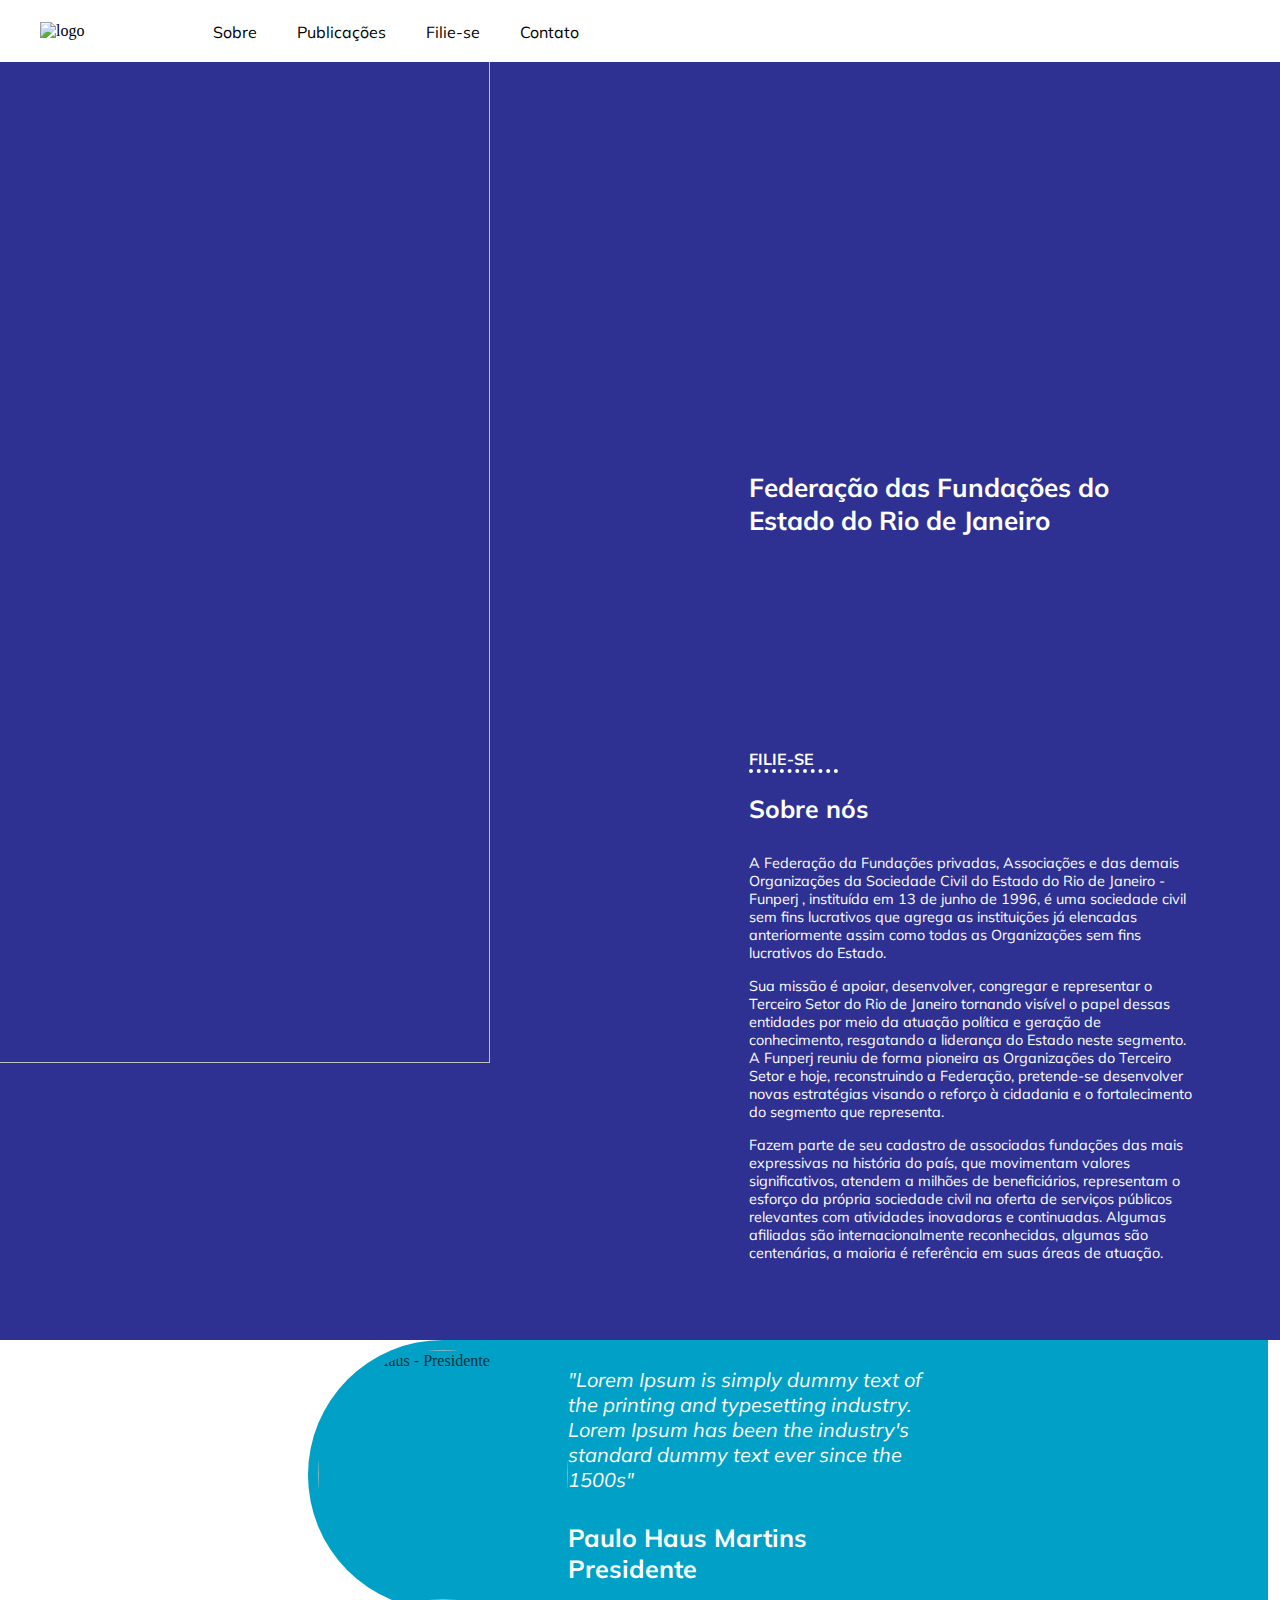
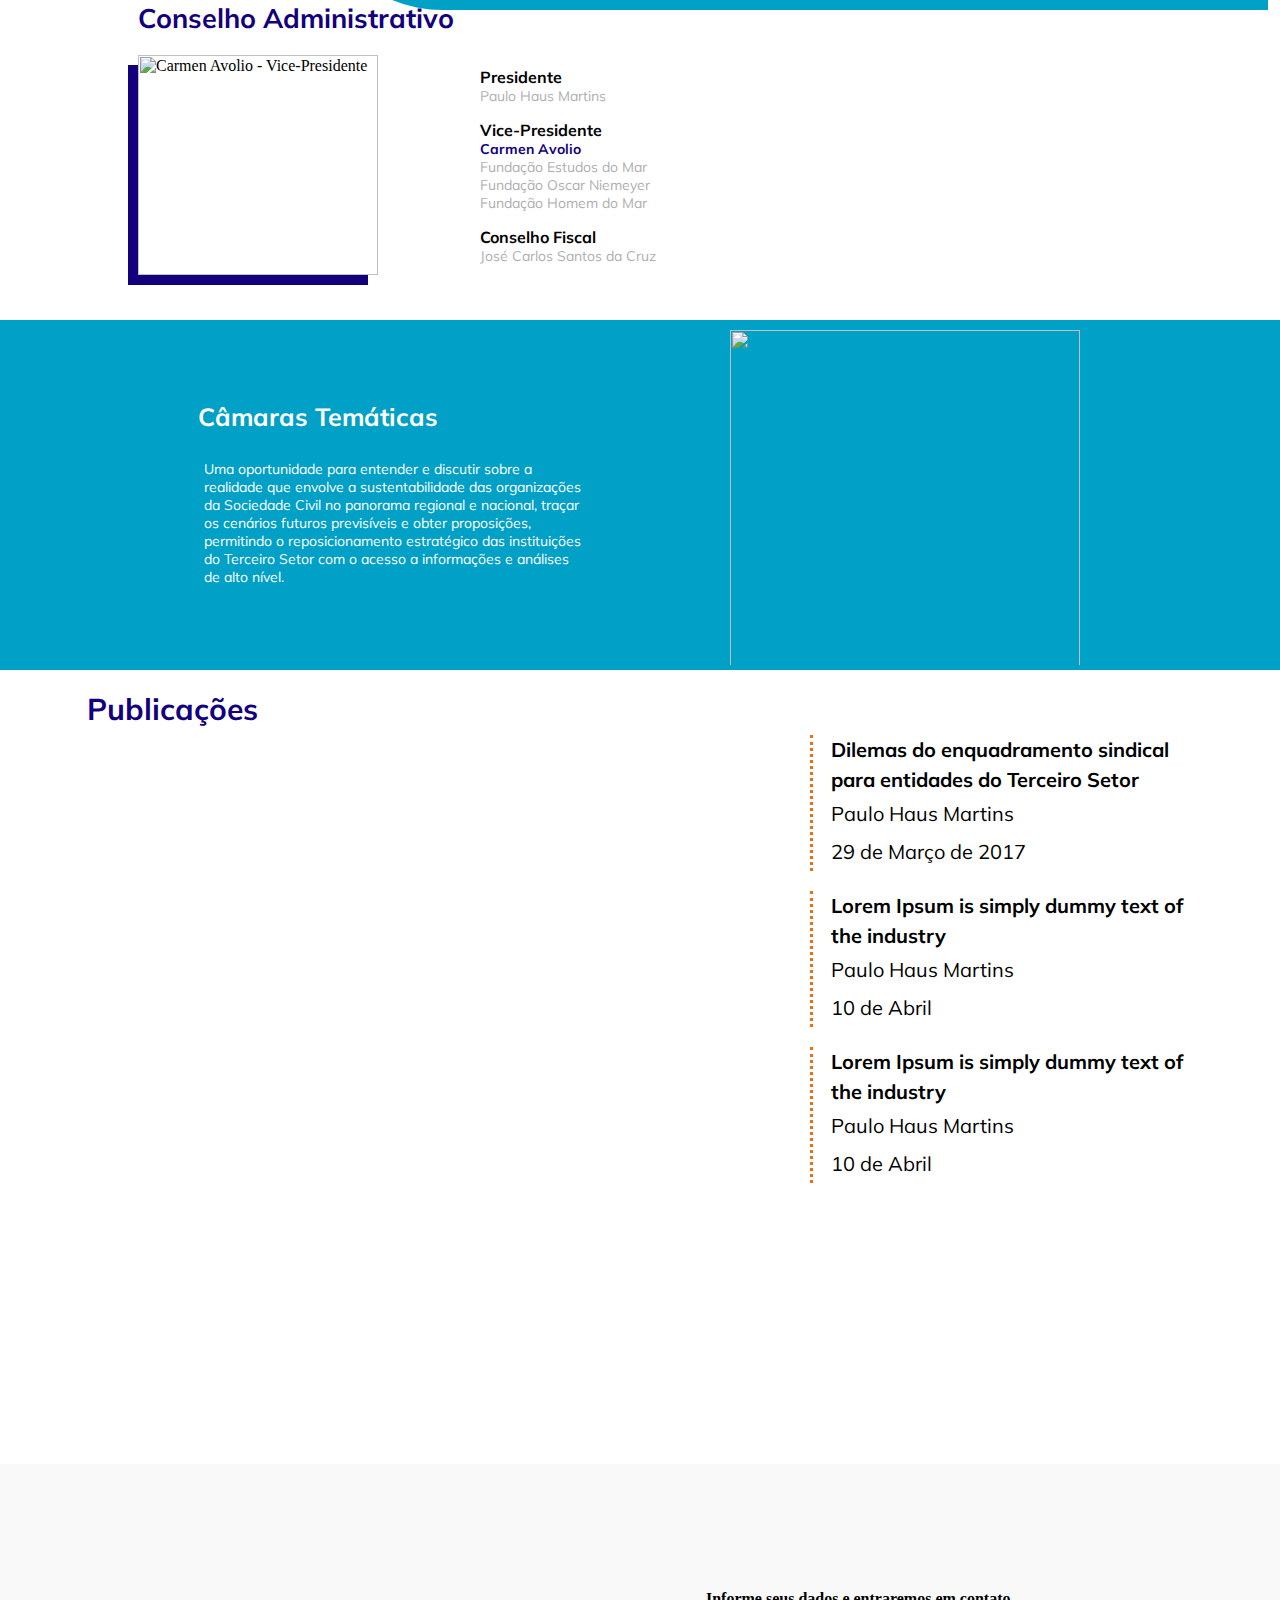
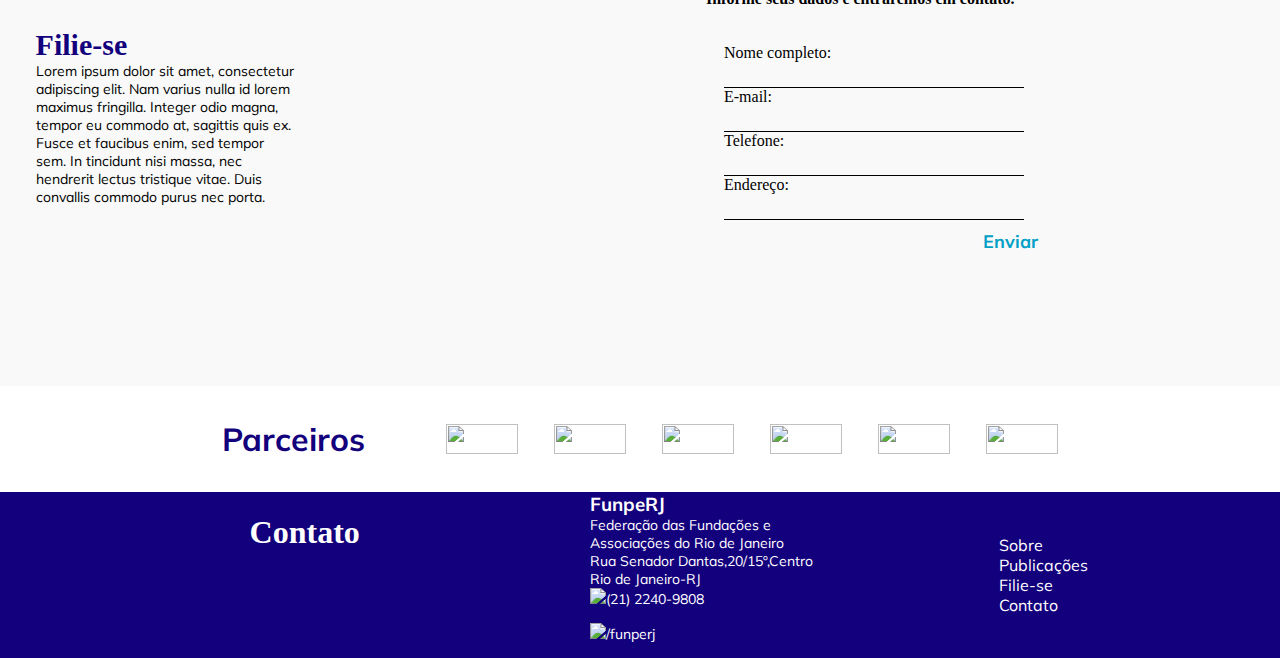
==== index.html @ c8251462 "footer finalizado" ====
<!DOCTYPE html>
<html lang="pt-br">
<head>
	<meta charset="utf-8">
	<meta name="viewport" content="width=device-width, scale=1">
	<link rel="stylesheet"  href="style.css">
	<link href="https://fonts.googleapis.com/css?family=Muli" rel="stylesheet">
	<link rel="shortcut icon" href="assets/Logo-Funperj1.png">
	<title>FUNPERJ</title>
</head>
<body>
	<header>
		<img class="headerLogo" src="assets/Logo-Funperj.svg" alt="logo">
		<a class="headerMenu-mobile" href="menu.html">MENU</a>
		<nav class="headerMenu">
			<a class="headerMenu-item" href="#sobre">Sobre</a>
			<a class="headerMenu-item" href="#publ">Publicações</a>
			<a class="headerMenu-item" href="#filie">Filie-se</a>
			<a class="headerMenu-item" href="#contatos">Contato</a>
		</nav>
	</header>
<body>
	<main>
		<section class="containerFirst">
			<div class="containerFirst__block">
				<img class="containerFirst__block--image" 
					src="assets/home.png">  
			</div>		
			<h1 class="containerFirst--title">Federação das Fundações do Estado do Rio de Janeiro</h1>
		</section>
		<section class="containerfed">
			<div class="containerfed__blockSobre" id="sobre">	
				<h2 class="containerfed--sub">FILIE-SE</h2>
				<h2 class="containerfed__blockSobre--subtitle">Sobre nós</h2>
				<p class="containerfed__blockSobre--paragraph">A Federação da Fundações privadas, Associações e das demais Organizações da Sociedade Civil do Estado do Rio de Janeiro - Funperj , instituída em 13 de junho de 1996, é uma sociedade civil sem fins lucrativos que agrega as instituições já elencadas anteriormente assim como todas as Organizações sem fins lucrativos do Estado.</p>
				<p class="containerfed__blockSobre--paragraph">Sua missão é apoiar, desenvolver, congregar e representar o Terceiro Setor do Rio de Janeiro tornando visível o papel dessas entidades por meio da atuação política e geração de conhecimento, resgatando a liderança do Estado neste segmento. A Funperj reuniu de forma pioneira as Organizações do Terceiro Setor e hoje, reconstruindo a Federação, pretende-se desenvolver novas estratégias visando o reforço à cidadania e o fortalecimento do segmento que representa.</p>
				<p class="containerfed__blockSobre--paragraph">Fazem parte de seu cadastro de associadas fundações das mais expressivas na história do país, que movimentam valores significativos, atendem a milhões de beneficiários, representam o esforço da própria sociedade civil na oferta de serviços públicos relevantes com atividades inovadoras e continuadas. Algumas afiliadas são internacionalmente reconhecidas, algumas são centenárias, a maioria é referência em suas áreas de atuação.</p>	
			</div>
		</section>
		<section class="containerPresidente">
			<div class="containerPresidente__block">
				<img class="containerPresidente__block--image" 
					src="assets/PauloHaus_3.png"
					title="Paulo Haus - Presidente">
				<div class="containerPresidente__blockSecond">
					<p class="containerPresidente__block--paragraph">"Lorem Ipsum is simply dummy text of the printing and typesetting industry. Lorem Ipsum has been the industry's standard dummy text ever since the 1500s"</p>
					<h2 class="containerPresidente__block--subtitle">Paulo Haus Martins</h2>
					<h2 class="containerPresidente__block--subtitle">Presidente</h2>
				</div>	
			</div>	
		</section>
		<section class="containerConselho">
			<div class="containerConselho__block">
				<h1 class="containerConselho__title">Conselho Administrativo</h1>
				<img class="containerConselho__blockImage" 
					src="assets/Carmen Avolio - Vice-presidente.png"
					title="Carmen Avolio - Vice-Presidente">
			</div>
			<div class="containerConselho__blockAdmin">
				<h4 class="containerConselho__blockAdmin--title">Presidente</h4>
				<p class="containerConselho__blockAdmin--paragraph">Paulo Haus Martins</p>
				<h4 class="containerConselho__blockAdmin--title">Vice-Presidente</h4>
				<h4 class="containerConselho__blockAdmin--titleBlue">Carmen Avolio</h4>
				<p class="containerConselho__blockAdmin--paragraph">Fundação Estudos do Mar</p>
				<p class="containerConselho__blockAdmin--paragraph">Fundação Oscar Niemeyer</p>
				<p class="containerConselho__blockAdmin--paragraph">Fundação Homem do Mar</p>
				<h4 class="containerConselho__blockAdmin--title">Conselho Fiscal</h4>
				<p class="containerConselho__blockAdmin--paragraph">José Carlos Santos da Cruz</p>
			</div>	
		</section>
		<section class="containerCamaras">
			<div class="containerCamaras__block">
				<h1 class="containerCamaras__block--title">Câmaras Temáticas</h1>
				<p class="containerCamaras__block--paragraph">Uma oportunidade para entender e discutir sobre a realidade que envolve a sustentabilidade das organizações da Sociedade Civil no panorama regional e nacional, traçar os cenários futuros previsíveis e obter proposições, permitindo o reposicionamento estratégico das instituições do Terceiro Setor com o acesso a informações e análises de alto nível.</p>
			</div>	
			<img class="containerCamaras--image" 
				src="assets/noun_strategy_1696348.svg">
		</section>
		<section class="containerPubl">
			<div class="containerPubl__block--imagetitle">
				<h1 class="containerPubl__block--title">Publicações</h1>
				<img class="containerPubl__block--image" 
					src="assets/noun_articles_868185.svg">
			</div>
			<div class="containerPubl__block" id="publ">
				<div class="blockBorder">
					<h2 class="containerPubl__block--subtitle">Dilemas do enquadramento sindical para entidades do Terceiro Setor</h2>
					<p class="containerPubl__block--paragraph">Paulo Haus Martins</p>
					<p class="containerPubl__block--paragraph">29 de Março de 2017</p>
				</div>
				<div class="blockBorder">
					<h2 class="containerPubl__block--subtitle">Lorem Ipsum is simply dummy text of the industry</h2>
					<p class="containerPubl__block--paragraph">Paulo Haus Martins</p>
					<p class="containerPubl__block--paragraph">10 de Abril</p>
				</div>
				<div class="blockBorder">
					<h2 class="containerPubl__block--subtitle">Lorem Ipsum is simply dummy text of the industry</h2>
					<p class="containerPubl__block--paragraph">Paulo Haus Martins</p>
					<p class="containerPubl__block--paragraph">10 de Abril</p>
				</div>
			</div>	
		</section>
		<section class="containerfilie">
			<div class="containerfilie__block" id="filie">
				<h1 class="containerfilie__block--title">Filie-se</h1>
				<p class="containerfilie__block--paragraph">Lorem ipsum dolor sit amet, consectetur adipiscing elit. Nam varius nulla id lorem maximus fringilla. Integer odio magna, tempor eu commodo at, sagittis quis ex. Fusce et faucibus enim, sed tempor sem. In tincidunt nisi massa, nec hendrerit lectus tristique vitae. Duis convallis commodo purus nec porta.</p>
			</div>
			<div class="containerfilie__block--paragraphForm">
				<p>Informe seus dados e entraremos em contato.</p>	
			</div>
			<form class="containerfilie__blockForm">
				<label class="containerfilie__blockForm--label">Nome completo:<br>
					<input type="text" name="Nome"><br>
				</label>
				<label class="containerfilie__blockForm--label">E-mail:<br>
					<input type="email" name="email"><br>
				</label>
				<label class="containerfilie__blockForm--label">Telefone:<br>
					<input type="tel" name="telefone"><br>
				</label>
				<label class="containerfilie__blockForm--label">Endereço:<br>
					<input type="text" name="endereço"><br>
				</label>
				<button class="containerfilie__blockForm--button">
					Enviar
				</button>				
			</form>
		</section>
	</main>
	<footer class="rodapé">
		<div class="parceiros">
			<div class="caixa-contato">
				<h1 class="parceiros-footer">Parceiros</h1>
			</div>
			<img class="parceiros-img"src="assets/Cebraf.png">
			<img class="parceiros-img"src="assets/BF_logo_vertical-pb.png">
			<img class="parceiros-img"src="assets/Fundamig.png">
			<img class="parceiros-img"src="assets/logo1 Abendi.png">
			<img class="parceiros-img"src="assets/tecnoarte-B.png">
			<img class="parceiros-img"src="assets/Mackenzie.png">
		</div>
		<div class="contatos" id="contatos">
				<h1 class="caixa-h1">Contato</h1>
			<div class="caixa1">
				<h3 class="paragrafo-h3" >FunpeRJ</h3>
				<p class="paragrafo" >Federação das Fundações e <br> Associações do Rio de Janeiro</p>
				<p class="paragrafo" >Rua Senador Dantas,20/15º,Centro <br> Rio de Janeiro-RJ</p>
				<p class="paragrafo-tel" > <img src="assets/baseline-phone-24px.svg">(21) 2240-9808</p>
				<p class="paragrafo-face" > <img src="assets/facebook.svg">/funperj</p>
			</div>
			<div class="caixa-link">
				<a class="paragrafo-link" href="">Sobre</a>
				<a class="paragrafo-link" href="">Publicações</a>
				<a class="paragrafo-link" href="">Filie-se</a>
				<a class="paragrafo-link" href="">Contato</a>
			</div>
			
		</div>	
	</footer>
</body>
</html>
---- style.css ----
*{
	margin: 0;
	padding: 0;
	box-sizing: border-box;
	text-decoration: none;
}
@import url('https://fonts.googleapis.com/css?family=Muli');


header{
	width: 100%;
	display: flex;
	align-items: center;
	/*background-color: #CDD;*/
}

.headerLogo{
	width: 12%;
	margin-left: 40px;
    z-index: 2;
}
@media(max-width: 640px){
	.headerLogo{
		width: 45%;
		margin-left: 95px;
		margin-top: 10px;
	}
}
.headerMenu{
	width: 100%;
	font-size: 16px;
	margin-left: 22px;
	margin-top: 2px;
	display: flex;
	align-items: center;
}

.headerMenu-item{
	text-decoration: none;
	font-family: 'Muli', sans-serif;
	color: #000000;
	margin: 20px;

}

@media(max-width: 640px){
	.headerMenu-item{
		display: none;
	}
}

.headerMenu-mobile{
	display:none;
}
@media(max-width: 640px){
	.headerMenu-mobile{
		font-size: 2.5vh;
		display: flex;
		margin-top: 15px;
		margin-left: 30px;
		font-family: 'Muli', sans-serif;
		text-decoration: none;
		color: #000000;
    }
}
main{
    overflow: hidden;
}
.containerFirst{
    width: 100%;
    height: 55vh;
    display: flex;
    justify-content: space-around;
    background-color: #2E3192;
    position: relative; 
}
@media (max-width: 560px){
    .containerFirst{
        height: 70vh;
    }
}
.containerFirst__block{
    position: relative;
}
.containerFirst__block--image{
    width: 650px;
    height: 1136px;
    position: absolute;
    left: -30vw;
    top: -15vh;   
}
@media (max-width: 965px){
    .containerFirst__block--image{
        width: 300px;
        height: 650px;
    }
}
.containerFirst--title{
    width: 30vw;
    font-size: 26px;
    color: #fff;
    font-family: 'Muli', sans-serif;
    align-self: flex-end;
    position: relative;
    padding-bottom: 20px;
    left: 6vw;
}
@media (max-width: 768px){
    .containerFirst--title{
        width: 40vw;
        font-size: 25px;
        left: 8vw;
        
    }
}
.containerfed{
    width: 100%;
    display: flex;
    align-items: center;
    justify-content: space-around;
    background-color: #2E3192;
}
@media (max-width: 690px){
    .containerfed{
        flex-direction: column;
    }
}
.containerfed--sub{
    width: 7vw;
    font-family: 'Muli', sans-serif;
    font-size: 1rem;
    color: #fff;
    border-bottom: 4px solid white;
    border-bottom-style: dotted;
    margin-bottom: 20px;
}
@media (max-width: 520px){
    .containerfed--sub{
        align-self: center;
        margin-top: 20px;
        margin-bottom: 20px;
        font-size: 15px;
    }
}
.containerfed__blockSobre {
    display: flex;
    flex-direction: column;
    justify-content: space-between;
    position: relative;
    left: 26vw;
    top: 15vw;
}
@media (max-width: 320px){
    .containerfed__blockSobre{
        width: 100%;
    }
}
@media (max-width: 425px){
    .containerfed__blockSobre{
        width: 80%;
        align-items: center;
        justify-content: space-between;
        position: relative;
        left: 7vw;
    }
}
.containerfed__blockSobre--subtitle{
    font-size: 1.55rem;
    font-family: 'Muli', sans-serif;
    color: #fff;
    font-weight: bold;
    position: relative;
    padding-bottom: 15px;
}
@media (max-width: 375px){
    .containerfed__blockSobre--subtitle{
        position: relative;
        right: 18vw;
        top: 7vh;
    }
}
@media (max-width: 390px){
    .containerfed__blockSobre--subtitle{
        margin-bottom: 50px;
        margin-top: 100px;
    }
   
}
@media (max-width: 690px){
    .containerfed__blockSobre--subtitle{
        font-size: 1.25rem;
        margin-top: 20px;
    }
}
.containerfed__blockSobre--paragraph {
    font-size: 0.90rem;
    font-family: 'Muli', sans-serif;
    width: 35vw;
    color: #fff;
    margin-top: 15px;
}
@media (max-width: 425px){
    .containerfed__blockSobre--paragraph{
        width: 70%;
    }
}
.containerPresidente{
    width: 100%;
    background-color: #2E3192;
    margin-top: 0px;
}
@media (max-width: 690px){
    .containerPresidente{
        flex-direction: column;
    }
}
.containerPresidente__block{
    width: 75vw;
    display: flex;
    flex-wrap: wrap;
    justify-content: flex-start;
    background-color: #01A0C6;
    position: relative;
    top: 30vh;
    left: 24.1%;
    border-top-left-radius: 150px;
    border-bottom-left-radius: 150px;
    padding-top: 10px;
    padding-bottom: 10px;
    padding-left: 10px;
    margin-bottom: 29vh;
}
@media (max-width: 690px){
    .containerPresidente__block{
        width: 100%;
        border-radius: 0;
        flex-direction: column;
        align-items: center;
        top: 0;
        left: 0;
    }
}
.containerPresidente__block--image {
    width: 250px;
    height: 250px;
    border-radius: 50%;
    opacity: 0.7;
}
.containerPresidente__blockSecond{
    display: flex;
    flex-direction: column;
    justify-content: center;
}
.containerPresidente__block--subtitle{
    font-size: 25px;
    font-family: 'Muli', sans-serif;
    color: #fff;
}
.containerPresidente__block--paragraph {
    width: 30vw;
    font-size: 20px;
    font-family: 'Muli', sans-serif;
    font-style: italic;
    color: #fff;
    margin-bottom: 30px;
}
@media (max-width: 425px){
    .containerPresidente__block--paragraph{
        font-size: 15px;
    }
}
@media (max-width: 690px){
    .containerPresidente__block--paragraph{
        width: 50vw;
    }
}
.containerConselho {
    width: 100%;
    display: flex;
    flex-direction: row;
    justify-content: center;
    align-items: center;
    padding-bottom: 5vh;
}
@media (max-width: 690px){
    .containerConselho{
        flex-direction: column;
    }
}
@media (max-width: 768px){
    .containerConselho{
        padding-bottom: 5vh;
    }
}
@media (max-width: 425px){
	.containerConselho{
        flex-wrap: wrap;
	}
}
.containerConselho__block {
    display: flex;
    flex-direction: column;
    position: relative;
    right: 20vw;
}
@media (max-width: 425px){
	.containerConselho__block{
		align-self: center;
		align-items: center;
		left: -40px;
	}
}
@media (max-width: 768px) {
    .containerConselho__block {
        padding-left: 15vw;
    }
}

.containerConselho__title {
    color: #13007C;
    font-size: 27px;
    margin-bottom: 20px;
    font-family: 'Muli', sans-serif;
}
@media (max-width: 320px){
	.containerConselho__title{
		font-size: 1.50rem;
	}
}
.containerConselho__blockImage {
    width: 240px;
    height: 220px;
    box-shadow: -10px 10px 0px #13007C;
}
.containerConselho__blockAdmin {
    display: flex;
    flex-direction: column;
    margin-top: 40px;
    position: relative;
    right: 18vw;
}
@media (max-width: 425px){
	.containerConselho__blockAdmin{
		left: -50px;
		padding-bottom: 20px;
	}
}
.containerConselho__blockAdmin--title {
    margin-top: 15px;
    font-family: 'Muli', sans-serif;
}

.containerConselho__blockAdmin--titleBlue {
    color: #13007C;
    font-size: 14px;
    font-family: 'Muli', sans-serif;
}

.containerConselho__blockAdmin--paragraph {
    color: #AFAFAF;
    font-size: 14px;
    font-family: 'Muli', sans-serif;
}

/*FINAL CONTAINER CONSELHO*/


.containerCamaras {
    width: 100%;
    display: flex;
    justify-content: space-around;
    background-color: #01A0C6;
}
@media (max-width: 690px){
    .containerCamaras{
        flex-direction: column;
        align-items: center;
    }
}
@media (max-width: 425px){
	.containerCamaras{
		height: 85vh;
		flex-direction: column;
		align-items: center;
	}
}
.containerCamaras__block {
    width: 50%;
    display: flex;
    flex-direction: column;
    align-items: center;
    justify-content: center;
}
@media (max-width: 425px){
	.containerCamaras__block{
		width: 100%;
		flex-direction: column;
	}
}
.containerCamaras__block--paragraph {
    font-size: 14px;
    color: #fff;
    font-family: 'Muli', sans-serif;
    width: 60%;
    padding: 3px;
}
@media (max-width: 425px){
	.containerCamaras__block--paragraph{
		width: 76vw;
		text-align: left;
	}
}
@media (max-width: 690px) {
    .containerCamaras__block--paragraph {
        width: 70vw;
    }
}
.containerCamaras__block--title {
    font-size: 25px;
    color: #fff;
    font-family: 'Muli', sans-serif;
    margin-bottom: 25px;
    position: relative;
    right: 75px;
}
@media (max-width: 320px){
    .containerCamaras__block--title{
        padding-top: 10px;
    }
}
@media(max-width: 690px){
    .containerCamaras__block--title{
        right: 22vw;
    }
}
@media (max-width: 768px) {
    .containerCamaras__block--title {
        font-size: 23px;
        padding-left: 16vw;
    }
}
.containerCamaras--image {
    width: 350px;
    height: 350px;
    padding-top: 10px;
    padding-bottom: 5px;
    position: relative;
    right: 10vw;
}
@media (max-width: 375px){
	.containerCamaras--image{
		position: relative;
		left: 1vw;
		padding-bottom: 15px;
	}
}
@media (max-width: 768px){
	.containerCamaras--image{
		width: 230px;
		height: 230px;
	}
}

/*FINAL CONTAINER CAMARAS*/


.containerPubl {
    width: 100%;
    display: flex;
    justify-content: space-around;
    padding-bottom: 20px;
}
@media (max-width: 725px){
    .containerPubl{
        height: 75vh;
    }
}
@media (max-width: 690px){
    .containerPubl{
        flex-direction: column;
        align-items: center;
    }
}
@media (max-width: 425px){
	.containerPubl{
		height: 85vh;
		flex-direction: column;
	}

}
.containerPubl__block--imagetitle {
    display: flex;
    flex-direction: column;
}
.containerPubl__block--title {
    font-size: 30px;
    color: #13007C;
    font-family: 'Muli', sans-serif;
    padding-top: 20px;
}

@media (max-width: 425px){
	.containerPubl__block--title{
		text-align: center;
	}
}
.containerPubl__block--image {
    width: 550px;
    position: relative;
    right: 15vw;
    top: 5vh;
    padding-bottom: 15px;
}
@media (max-width: 725px){
    .containerPubl__block--image{
        display: none;
    }
}
@media (max-width: 768px) {
    .containerPubl__block--image {
        position: relative;
        left: -20vw;
    }
}

.containerPubl__block {
    width: 30vw;
    height: 86vh;
    display: flex;
    flex-direction: column;
    position: relative;
    top: 5vh;
    padding-bottom: 20px;
}
@media (max-width: 690px){
    .containerPubl__block{
        align-self: center;
        top: -5vh;
    }
}
@media (max-width: 725px){
    .containerPubl__block{
        height: 60vh;
        width: 70vw;
        padding-top: 5vh;
    }
}
@media (max-width: 425px){
	.containerPubl__block{
		align-self: center;
		width: 70vw;
		padding-top: 20px;
		top: -6vh;
	}
}
@media (max-width: 768px) {
    .containerPubl__block {
        position: relative;
        right: 5vw;
    }
}

.blockBorder {
    margin-top: 20px;
    border-left-style: dotted;
    border-left-color: #E86F17;
    padding-left: 18px;
}

.containerPubl__block--subtitle {
    font-size: 20px;
    font-family: 'Muli', sans-serif;
    font-weight: bolder;
    line-height: 1.5em;
} 
@media (max-width: 768px) {
    .containerPubl__block--subtitle {
        font-size: 16px;
    }
}

.containerPubl__block--paragraph {
    font-size: 20px;
    font-family: 'Muli', sans-serif;
    line-height: 1.9em;
}

@media (max-width: 768px) {
    .containerPubl__block--paragraph {
        font-size: 15px;
    }
}

/*FIM DO CONTAINER PUBLICAÇÕES*/

.containerfilie {
    width: 100%;
    height: 58vh;
    display: flex;
    background-color: #F9F9F9;
}
@media (max-width: 690px){
    .containerfilie{
        height: 95vh;
        flex-direction: column;
    }
}
@media (max-width: 320px){
	.containerfilie{
		height: 100vh;
		margin-top: 20vh;
	}
}
@media (max-width: 425px){
	.containerfilie{
		height: 95vh;
		flex-direction: column;
		align-items: center;	
	}
}
.containerfilie__block {
	width: 70vw;
    display: flex;
    flex-direction: column;
    align-self: center;
    position: relative;
    bottom: 2vh;
    left: 2vw;
    padding-left: 10px;
    padding-top: 20px;
}
@media (max-width: 320px){
	.containerfilie__block{
		height: 50vh;
		width: 95vw;
	}
}
@media (max-width: 768px){
	.containerfilie__block{
		top: 1vh;
	}
}
.containerfilie__block--title {
    font-size: 30px;
    color: #13007C;
}
.containerfilie__block--paragraph {
    width: 56%;
    font-family: 'Muli', sans-serif;
    font-size: 14px;
}
@media (max-width: 425px){
	.containerfilie__block--paragraph{
		padding-top: 15px;
		width: 73%;
	}
}
@media (max-width: 768px){
	.containerfilie__block--paragraph{
		width: 80%;
	}
}
.containerfilie__block--paragraphForm {
    width: 75vw;
    height: 5vh;
    display: flex;
    flex-direction: row;
    position: relative;
    left: 18vw;
    top: 14vh;
    font-weight: bold;
}
@media (max-width: 375px){
	.containerfilie__block--paragraphForm{
		position: relative;
		left: 15px;
		top: -1vh;
		padding-top: 20px;
	}
}
@media (max-width: 425px){
	.containerfilie__block--paragraphForm{
		left: -2vw;
	}
}
@media (max-width: 768px){
	.containerfilie__block--paragraphForm{
		font-size: 15px;
		width: 75vw;
	}
}
.containerfilie__blockForm{
	display: flex;
	flex-direction: column;
	position: relative;
	top: 20vh;
	right: 20vw;
}
@media (max-width: 690px){
    .containerfilie__blockForm{
        align-self: center;
        padding-left: 5vw; 
    }
}
@media (max-width: 375px){
	.containerfilie__blockForm{
		top: -1vh;
		padding-top: 10vh;
	}
}
@media (max-width: 425px){
	.containerfilie__blockForm{
		position: relative;
		margin-top: -20px;
		left: -4vw;
	}
}
.containerfilie__blockForm--label{
	border-bottom: 1px solid black;
}
@media (max-width: 690px){
    .containerfilie__blockForm--label{
        width: 30vw;
    }
}
input{
	border: none;
	width: 300px;
	height: 25px;
	background-color: #F9F9F9;
}
@media (max-width: 690px){
    input{
        width: 30vw;
    }
}
@media (max-width: 425px){
	input{
		width: 60vw;
	}
}
.containerfilie__blockForm--button{
	width: 60px;
	background-color: transparent;
	border: none;
	color: #01A0C6;
	font-size: 18px;
	font-family: 'Muli', sans-serif;
	font-weight: bold;
	position: relative;
	left: 20vw;
	top: 10px;
}
@media (max-width: 320px){
	.containerfilie__blockForm--button{
		padding-bottom: 5px;
	}
}
@media (max-width: 425px){
	.containerfilie__blockForm--button{
		left: 46vw;
	}
}
.rodapé{
    width: 100%;
}
li{
    background-color: #FFFFFF;

}

.paragrafo{
    color: #FFFFFF;
    font-size: 14px;
    font-family: 'Muli', sans-serif;

}
@media(max-width: 640px){
    .paragrafo{
        font-size: 16px;
    }
}
.paragrafo-tel{
    color: #FFFFFF;
    font-size: 14px;
    font-family: 'Muli', sans-serif;
    margin-bottom: 15px;
}
.paragrafo-face{
    color: #FFFFFF;
    font-size: 14px;
    font-family: 'Muli', sans-serif;
    margin-bottom: 15px;
}
.paragrafo-h3{
    color: #FFFFFF;
    font-family: 'Muli', sans-serif;

}
@media(max-width: 640px){
    .paragrafo-h3{
        font-size: 18px;
        margin: 0;
        padding: 2px;
        margin-bottom: 2%;
    }
}
.parceiros-footer{
    color: #13007C;
    margin-left: 8%;
    margin-right: 80px;
    font-family: 'Muli';

}
@media(max-width: 640px){
    .parceiros-footer{
        font-size: 27px;
        width: 5%;

    }
}
.parceiros-img{
    width: 72px;
    height: 30px;
    margin: 18px;
}
@media(max-width: 640px){
    .parceiros-img{
        width: 20%;

}   
}
@media(max-width: 640px){
    .caixa-contato{
        width: 100%;
    }
}

.parceiros{
    width: 100%;
    display: flex;
    flex-direction: row;
    align-items: center;
    margin-top: 20px;
    margin-bottom: 20px;
    justify-content: center;
}
@media (max-width: 845px){
    .parceiros{
        flex-wrap: wrap;
    }
}
.paragrafo-link{
    color: #FFFFFF;
    text-decoration: none;
    justify-content: flex-end;
    font-family: 'Muli', sans-serif;
}
@media(max-width: 640px){
    .paragrafo-link{
        font-size: 16px;
    }
}
.contatos{
    width: 100%;
    display: flex;
    background-color:#13007C;

}
@media(max-width: 640px){
.contatos{
    display: flex;
    flex-wrap: wrap;
}
}
.caixa-h1{
    color: #FFFFFF;
    display: flex;
    flex-direction: row;
    margin-left: 19.5%;
    margin-top:22px;
    font-family: 'Muli'black;

}
@media(max-width: 640px){
    .caixa-h1{
        margin-left: 35px;
    }
}
.caixa1{
    width: 100vw;
    margin-left: 18%;
}
@media(max-width: 640px){
    .caixa1{
        margin-left:35px;
    }
}
.caixa-link{
    width: 100%;
    color: #FFFFFF;
    display: flex;
    flex-direction: column;
    justify-content: center;
    margin-left: 10%;

}
@media(max-width: 640px){
    .caixa-link{
        border-left: 4px solid  #FFFFFF;
        border-left-style: dotted;
        padding-left: 16px;
        margin-top: 2%;
        margin-bottom: 8%;
        margin-left: 35px;
    }
}
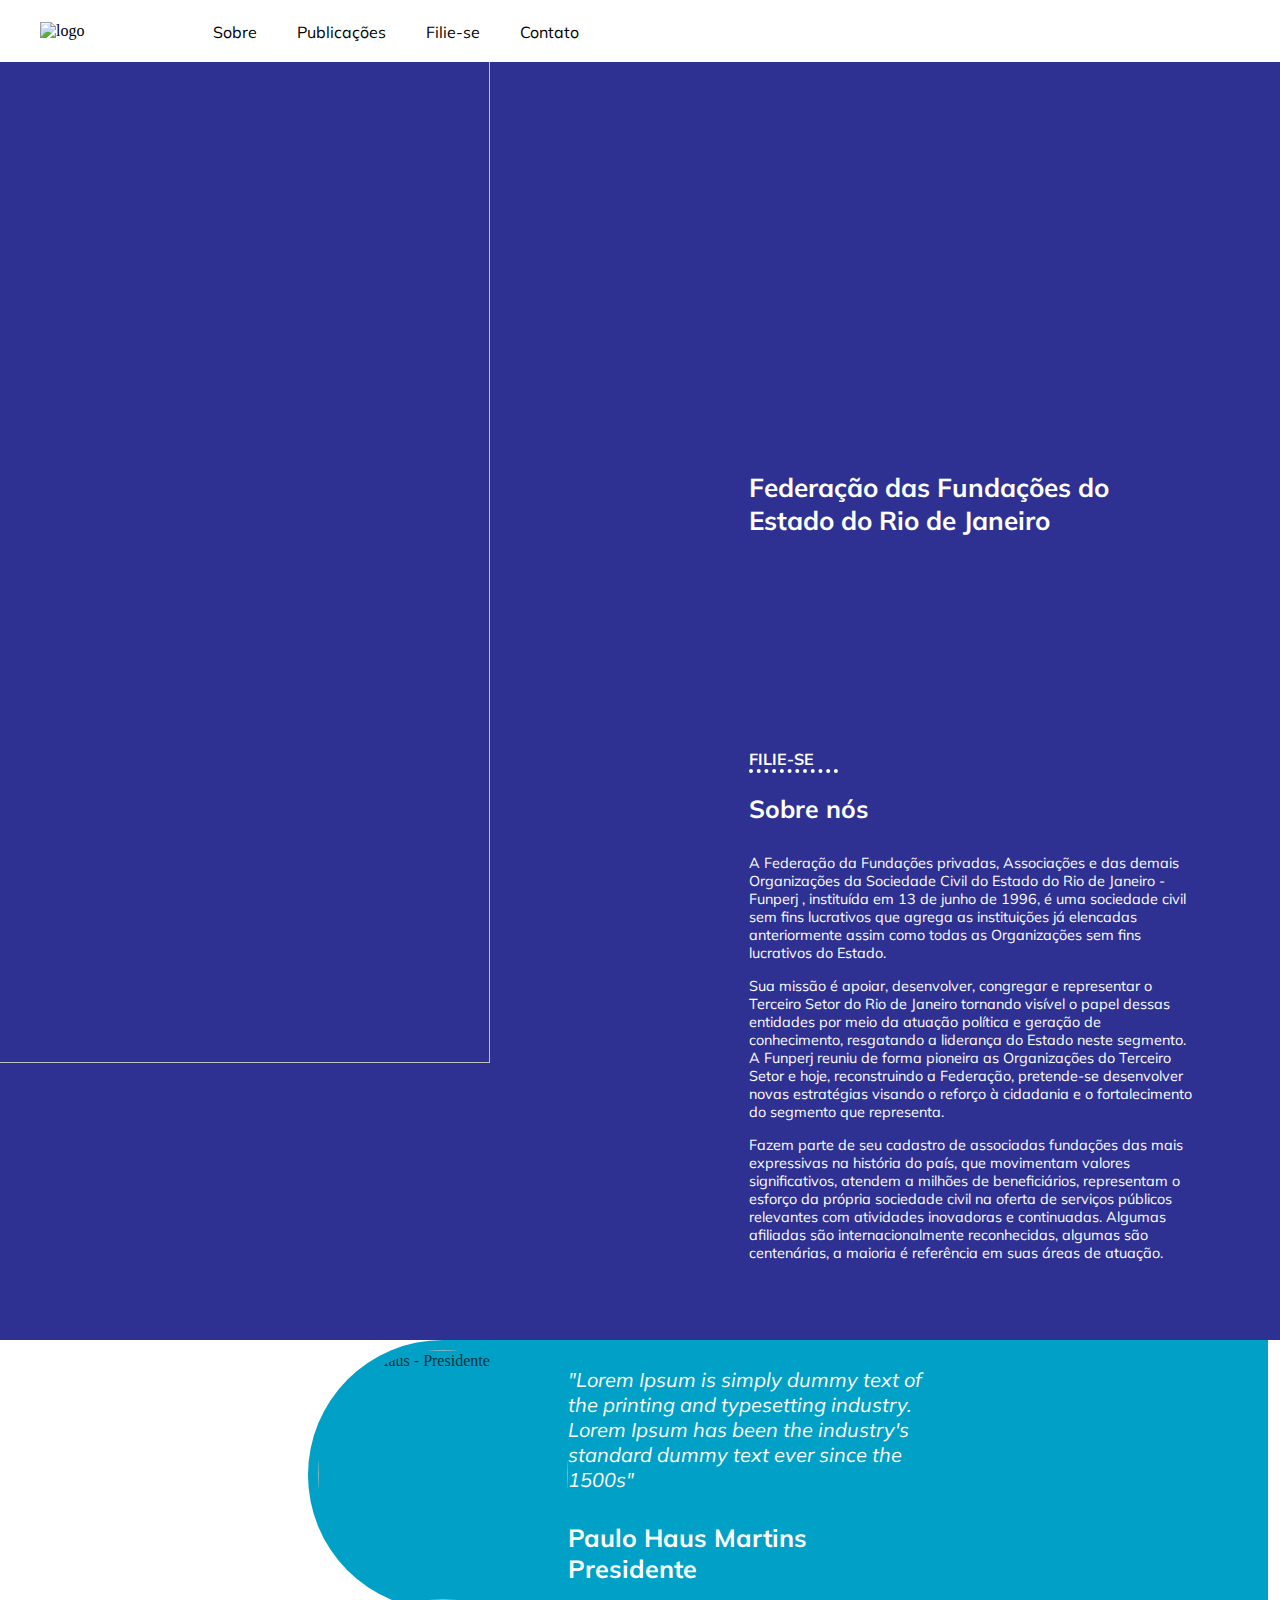
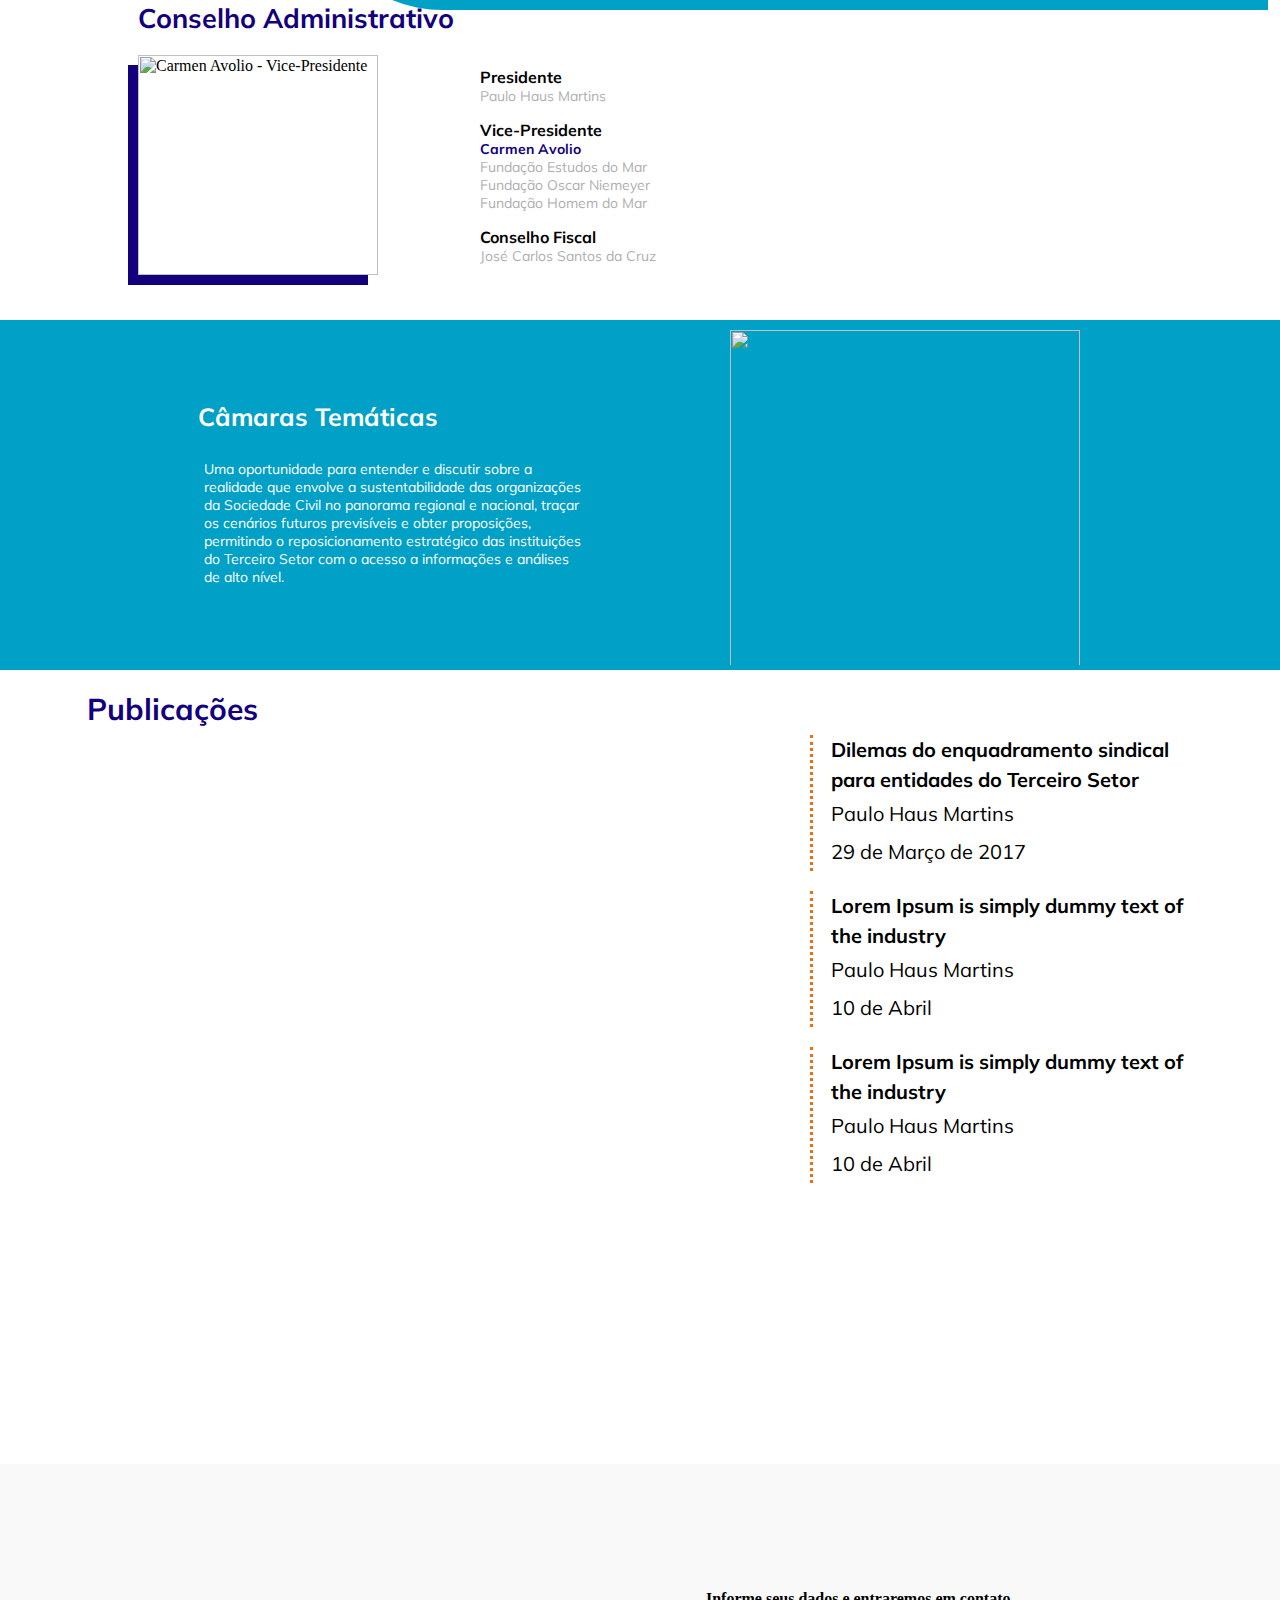
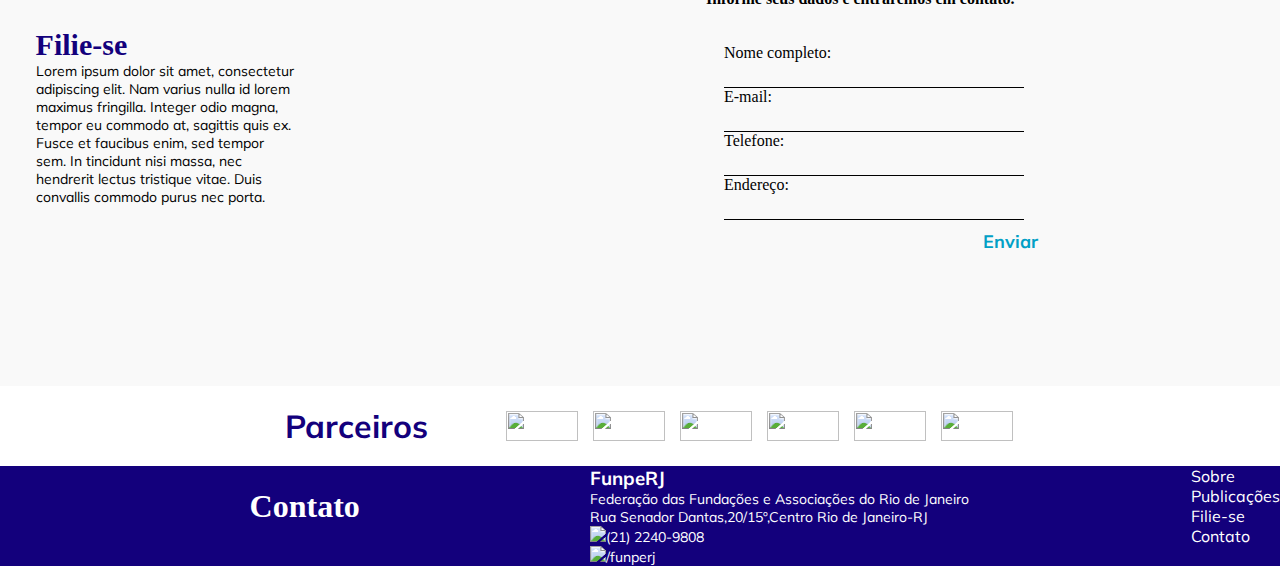
==== commit 6fb040ce: "FINALIZADO" ====
--- a/index.html
+++ b/index.html
@@ -127,35 +127,34 @@
 			</form>
 		</section>
 	</main>
-	<footer class="rodapé">
-		<div class="parceiros">
-			<div class="caixa-contato">
-				<h1 class="parceiros-footer">Parceiros</h1>
+	<footer>
+		<section class="containerParceiros">
+			<div class="containerParceiros__block">
+				<h1 class="containerParceiros__block--title">Parceiros</h1>
 			</div>
-			<img class="parceiros-img"src="assets/Cebraf.png">
-			<img class="parceiros-img"src="assets/BF_logo_vertical-pb.png">
-			<img class="parceiros-img"src="assets/Fundamig.png">
-			<img class="parceiros-img"src="assets/logo1 Abendi.png">
-			<img class="parceiros-img"src="assets/tecnoarte-B.png">
-			<img class="parceiros-img"src="assets/Mackenzie.png">
-		</div>
-		<div class="contatos" id="contatos">
-				<h1 class="caixa-h1">Contato</h1>
-			<div class="caixa1">
-				<h3 class="paragrafo-h3" >FunpeRJ</h3>
-				<p class="paragrafo" >Federação das Fundações e <br> Associações do Rio de Janeiro</p>
-				<p class="paragrafo" >Rua Senador Dantas,20/15º,Centro <br> Rio de Janeiro-RJ</p>
-				<p class="paragrafo-tel" > <img src="assets/baseline-phone-24px.svg">(21) 2240-9808</p>
-				<p class="paragrafo-face" > <img src="assets/facebook.svg">/funperj</p>
+			<img class="containerParceiros__block--image"src="assets/Cebraf.png">
+			<img class="containerParceiros__block--image"src="assets/BF_logo_vertical-pb.png">
+			<img class="containerParceiros__block--image"src="assets/Fundamig.png">
+			<img class="containerParceiros__block--image"src="assets/logo1 Abendi.png">
+			<img class="containerParceiros__block--image"src="assets/tecnoarte-B.png">
+			<img class="containerParceiros__block--image"src="assets/Mackenzie.png">
+		</section>
+		<section class="containerContatos" id="contatos">
+				<h1 class="containerContatos--title">Contato</h1>
+			<div class="containerContatos__block">
+				<h3 class="containerContatos__block--subtitle" >FunpeRJ</h3>
+				<p class="containerContatos__block--paragraph" >Federação das Fundações e  Associações do Rio de Janeiro</p>
+				<p class="containerContatos__block--paragraph" >Rua Senador Dantas,20/15º,Centro  Rio de Janeiro-RJ</p>
+				<p class="containerContatos__block--paragraph" > <img src="assets/baseline-phone-24px.svg">(21) 2240-9808</p>
+				<p class="containerContatos__block--paragraph" > <img src="assets/facebook.svg">/funperj</p>
 			</div>
-			<div class="caixa-link">
-				<a class="paragrafo-link" href="">Sobre</a>
-				<a class="paragrafo-link" href="">Publicações</a>
-				<a class="paragrafo-link" href="">Filie-se</a>
-				<a class="paragrafo-link" href="">Contato</a>
+			<div class="containerContatos__blockLink">
+				<a class="containerContatos__blockLink--links" href="">Sobre</a>
+				<a class="containerContatos__blockLink--links" href="">Publicações</a>
+				<a class="containerContatos__blockLink--links" href="">Filie-se</a>
+				<a class="containerContatos__blockLink--links" href="">Contato</a>
 			</div>
-			
-		</div>	
+		</section>	
 	</footer>
 </body>
 </html>
--- a/style.css
+++ b/style.css
@@ -621,6 +621,7 @@
 }
 .containerfilie__block {
 	width: 70vw;
+    height: auto;s
     display: flex;
     flex-direction: column;
     align-self: center;
@@ -762,82 +763,10 @@
 		left: 46vw;
 	}
 }
-.rodapé{
-    width: 100%;
-}
-li{
-    background-color: #FFFFFF;
-
-}
-
-.paragrafo{
-    color: #FFFFFF;
-    font-size: 14px;
-    font-family: 'Muli', sans-serif;
-
-}
-@media(max-width: 640px){
-    .paragrafo{
-        font-size: 16px;
-    }
-}
-.paragrafo-tel{
-    color: #FFFFFF;
-    font-size: 14px;
-    font-family: 'Muli', sans-serif;
-    margin-bottom: 15px;
-}
-.paragrafo-face{
-    color: #FFFFFF;
-    font-size: 14px;
-    font-family: 'Muli', sans-serif;
-    margin-bottom: 15px;
-}
-.paragrafo-h3{
-    color: #FFFFFF;
-    font-family: 'Muli', sans-serif;
-
-}
-@media(max-width: 640px){
-    .paragrafo-h3{
-        font-size: 18px;
-        margin: 0;
-        padding: 2px;
-        margin-bottom: 2%;
-    }
-}
-.parceiros-footer{
-    color: #13007C;
-    margin-left: 8%;
-    margin-right: 80px;
-    font-family: 'Muli';
-
-}
-@media(max-width: 640px){
-    .parceiros-footer{
-        font-size: 27px;
-        width: 5%;
-
-    }
-}
-.parceiros-img{
-    width: 72px;
-    height: 30px;
-    margin: 18px;
-}
-@media(max-width: 640px){
-    .parceiros-img{
-        width: 20%;
-
-}   
-}
-@media(max-width: 640px){
-    .caixa-contato{
-        width: 100%;
-    }
-}
-
-.parceiros{
+footer{
+    width: 100%;
+}
+.containerParceiros{
     width: 100%;
     display: flex;
     flex-direction: row;
@@ -847,34 +776,54 @@
     justify-content: center;
 }
 @media (max-width: 845px){
-    .parceiros{
+    .containerParceiros{
         flex-wrap: wrap;
     }
 }
-.paragrafo-link{
-    color: #FFFFFF;
-    text-decoration: none;
-    justify-content: flex-end;
-    font-family: 'Muli', sans-serif;
-}
-@media(max-width: 640px){
-    .paragrafo-link{
-        font-size: 16px;
-    }
-}
-.contatos{
+
+@media(max-width: 640px){
+    .containerParceiros__block{
+        width: 100%;
+    }
+}
+.containerParceiros__block--title{
+    color: #13007C;
+    margin-left: 8%;
+    margin-right: 80px;
+    font-family: 'Muli';
+
+}
+@media(max-width: 640px){
+    .containerParceiros__block--title{
+        font-size: 27px;
+        width: 5%;
+
+    }
+}
+.containerParceiros__block--image{
+    width: 72px;
+    height: 30px;
+    margin-left: 15px;
+}
+@media(max-width: 640px){
+    .containerParceiros__block--title{
+        width: 20%;
+
+    }   
+}
+.containerContatos{
     width: 100%;
     display: flex;
     background-color:#13007C;
 
 }
 @media(max-width: 640px){
-.contatos{
-    display: flex;
-    flex-wrap: wrap;
-}
-}
-.caixa-h1{
+    .containerContatos{
+        display: flex;
+        flex-wrap: wrap;
+    }
+}
+.containerContatos--title{
     color: #FFFFFF;
     display: flex;
     flex-direction: row;
@@ -884,30 +833,65 @@
 
 }
 @media(max-width: 640px){
-    .caixa-h1{
+    .containerContatos--title{
         margin-left: 35px;
     }
 }
-.caixa1{
+.containerContatos__block{
     width: 100vw;
     margin-left: 18%;
 }
 @media(max-width: 640px){
-    .caixa1{
+    .containerContatos__block{
         margin-left:35px;
     }
 }
-.caixa-link{
+.containerContatos__block--subtitle{
+    color: #FFFFFF;
+    font-family: 'Muli', sans-serif;
+
+}
+@media(max-width: 640px){
+    .containerContatos__block--subtitle{
+        font-size: 18px;
+        margin: 0;
+        padding: 2px;
+        margin-bottom: 2%;
+    }
+}
+.containerContatos__block--paragraph{
+    color: #FFFFFF;
+    font-size: 14px;
+    font-family: 'Muli', sans-serif;
+
+}
+@media(max-width: 640px){
+    .containerContatos__block--paragraph{
+        font-size: 16px;
+    }       
+}
+.containerContatos__blockLink{
+    color: #FFFFFF;
+    text-decoration: none;
+    justify-content: flex-end;
+    font-family: 'Muli', sans-serif;
+}
+@media(max-width: 640px){
+    .containerContatos__blockLink{
+        font-size: 16px;
+    }
+}
+
+.containerContatos__blockLink--links{
     width: 100%;
     color: #FFFFFF;
     display: flex;
     flex-direction: column;
     justify-content: center;
-    margin-left: 10%;
-
-}
-@media(max-width: 640px){
-    .caixa-link{
+
+}
+@media(max-width: 640px){
+    .containerContatos__blockLink--links{
         border-left: 4px solid  #FFFFFF;
         border-left-style: dotted;
         padding-left: 16px;
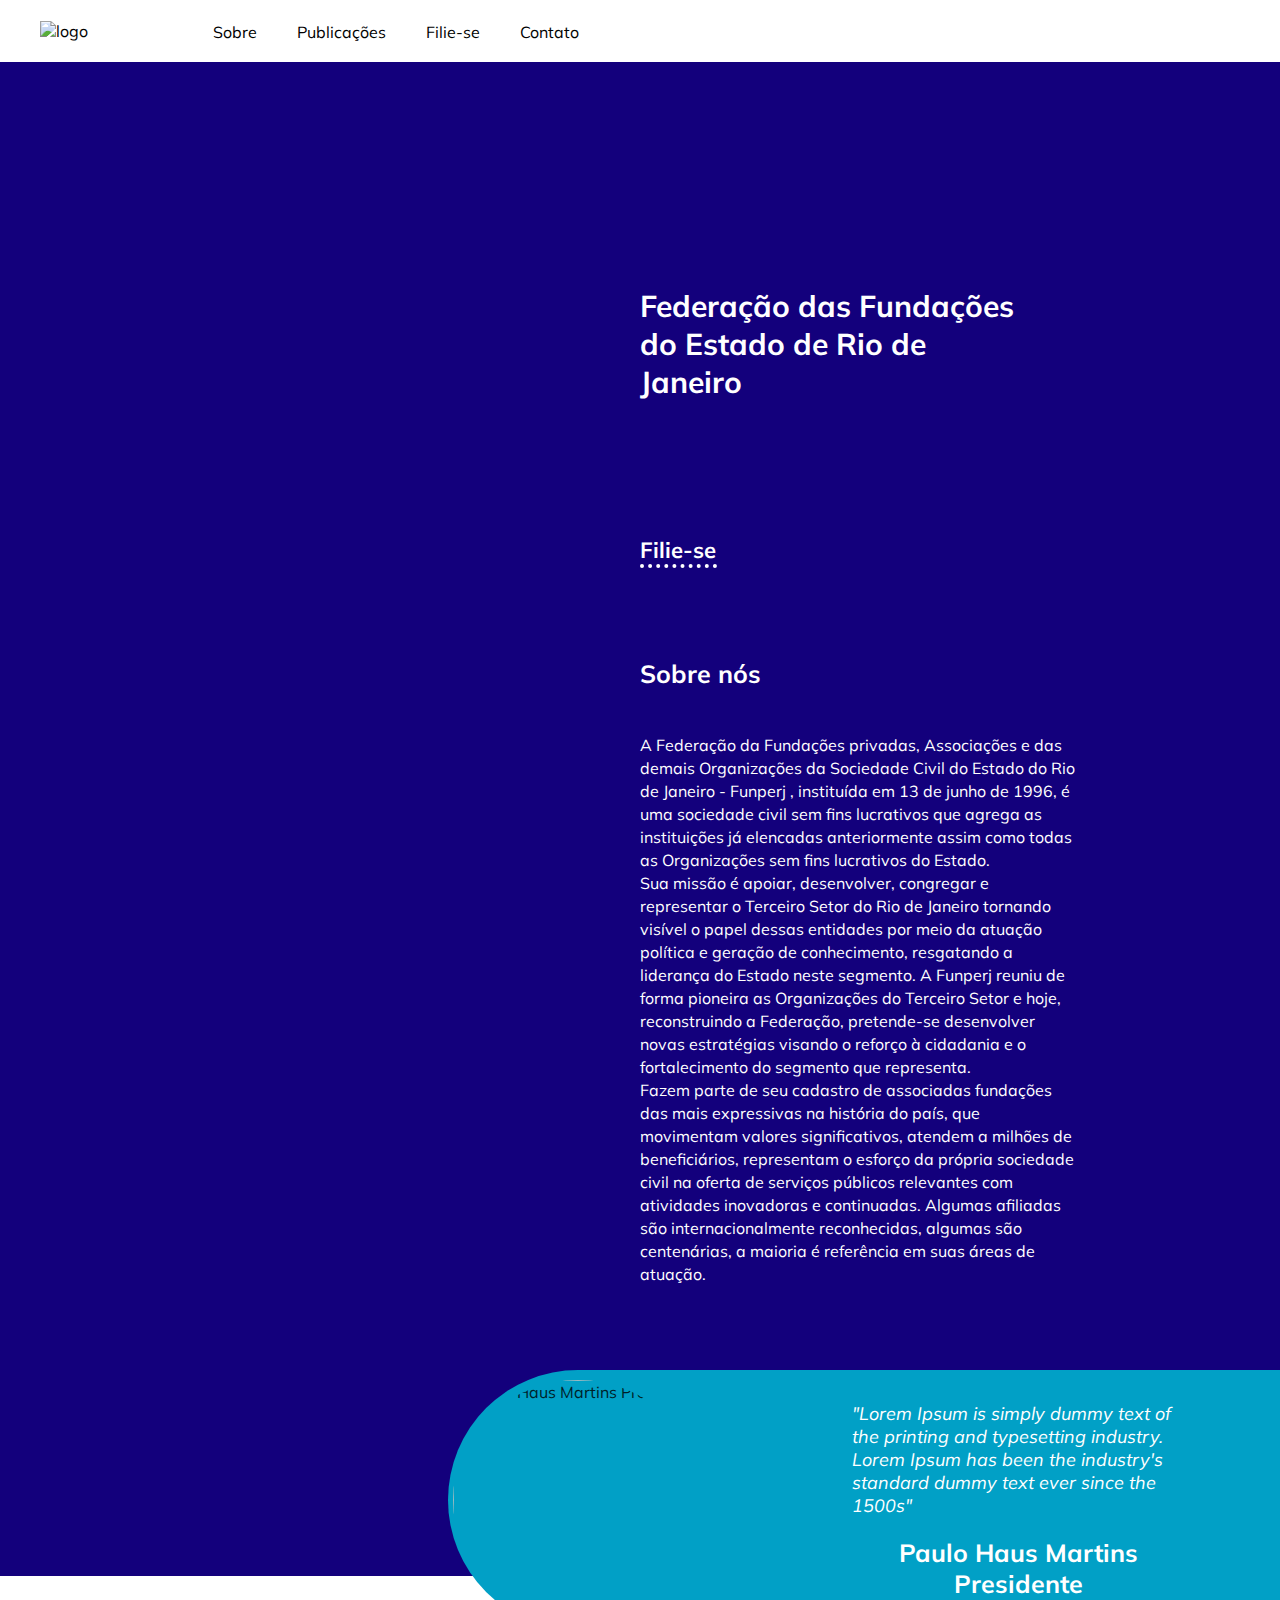
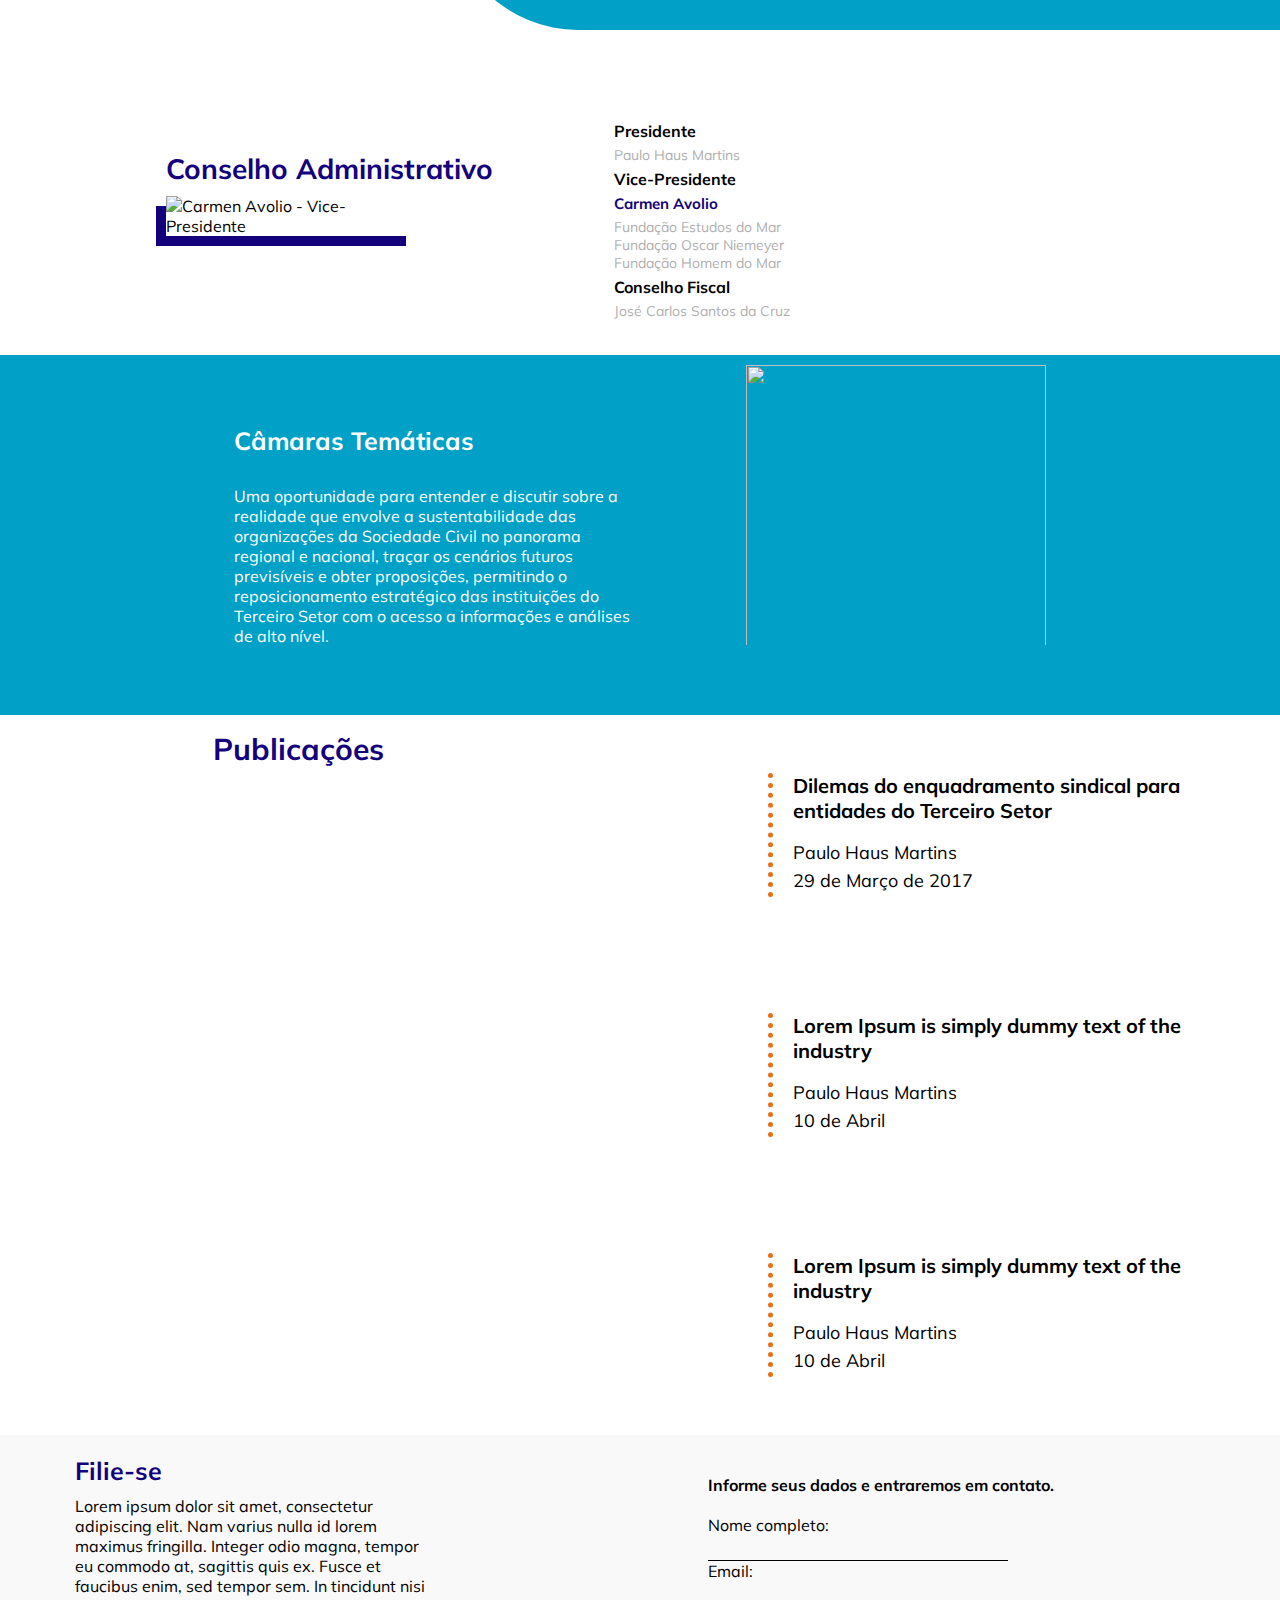
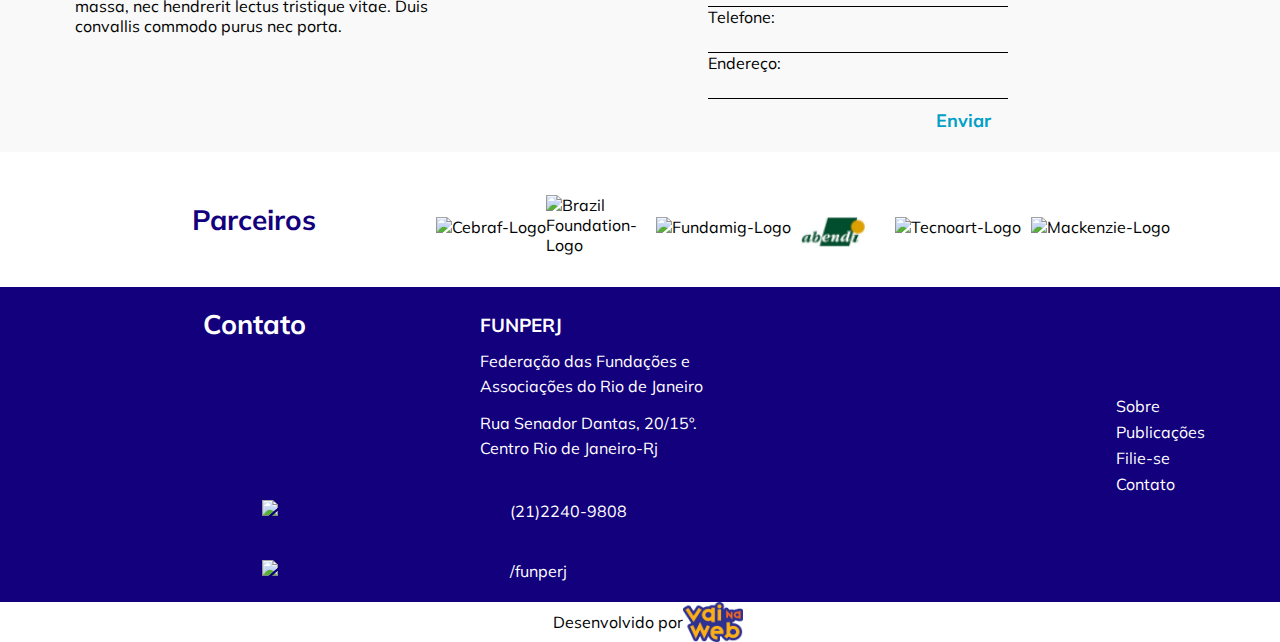
==== commit 0060b61b: "consertando detalhes e limpando codigo" ====
--- a/index.html
+++ b/index.html
@@ -21,140 +21,154 @@
 	</header>
 <body>
 	<main>
-		<section class="containerFirst">
-			<div class="containerFirst__block">
-				<img class="containerFirst__block--image" 
-					src="assets/home.png">  
-			</div>		
-			<h1 class="containerFirst--title">Federação das Fundações do Estado do Rio de Janeiro</h1>
-		</section>
-		<section class="containerfed">
-			<div class="containerfed__blockSobre" id="sobre">	
-				<h2 class="containerfed--sub">FILIE-SE</h2>
-				<h2 class="containerfed__blockSobre--subtitle">Sobre nós</h2>
-				<p class="containerfed__blockSobre--paragraph">A Federação da Fundações privadas, Associações e das demais Organizações da Sociedade Civil do Estado do Rio de Janeiro - Funperj , instituída em 13 de junho de 1996, é uma sociedade civil sem fins lucrativos que agrega as instituições já elencadas anteriormente assim como todas as Organizações sem fins lucrativos do Estado.</p>
-				<p class="containerfed__blockSobre--paragraph">Sua missão é apoiar, desenvolver, congregar e representar o Terceiro Setor do Rio de Janeiro tornando visível o papel dessas entidades por meio da atuação política e geração de conhecimento, resgatando a liderança do Estado neste segmento. A Funperj reuniu de forma pioneira as Organizações do Terceiro Setor e hoje, reconstruindo a Federação, pretende-se desenvolver novas estratégias visando o reforço à cidadania e o fortalecimento do segmento que representa.</p>
-				<p class="containerfed__blockSobre--paragraph">Fazem parte de seu cadastro de associadas fundações das mais expressivas na história do país, que movimentam valores significativos, atendem a milhões de beneficiários, representam o esforço da própria sociedade civil na oferta de serviços públicos relevantes com atividades inovadoras e continuadas. Algumas afiliadas são internacionalmente reconhecidas, algumas são centenárias, a maioria é referência em suas áreas de atuação.</p>	
+		<div class="containerSobre__blockImage">
+			<img class="containerSobre__block--image" 
+				src="assets/home.png">
+		</div>
+		<section class="containerSobre">
+			<h1 class="containerSobre--title">Federação das Fundações do Estado de Rio de Janeiro</h1>
+			<div class="containerSobre__block" id="sobre">
+				<h3 class="containerSobre__block--sub">Filie-se</h3>
+				<h2 class="containerSobre__block--subtitle">Sobre nós</h2>
+				<p class="containerSobre__block--paragraph">A Federação da Fundações privadas, Associações e das demais Organizações da Sociedade Civil do Estado do Rio de Janeiro - Funperj , instituída em 13 de junho de 1996, é uma sociedade civil sem fins lucrativos que agrega as instituições já elencadas anteriormente assim como todas as Organizações sem fins lucrativos do Estado.</p>
+				<p class="containerSobre__block--paragraph">Sua missão é apoiar, desenvolver, congregar e representar o Terceiro Setor do Rio de Janeiro tornando visível o papel dessas entidades por meio da atuação política e geração de conhecimento, resgatando a liderança do Estado neste segmento. A Funperj reuniu de forma pioneira as Organizações do Terceiro Setor e hoje, reconstruindo a Federação, pretende-se desenvolver novas estratégias visando o reforço à cidadania e o fortalecimento do segmento que representa.</p>
+				<p class="containerSobre__block--paragraph">Fazem parte de seu cadastro de associadas fundações das mais expressivas na história do país, que movimentam valores significativos, atendem a milhões de beneficiários, representam o esforço da própria sociedade civil na oferta de serviços públicos relevantes com atividades inovadoras e continuadas. Algumas afiliadas são internacionalmente reconhecidas, algumas são centenárias, a maioria é referência em suas áreas de atuação.</p>
 			</div>
-		</section>
-		<section class="containerPresidente">
-			<div class="containerPresidente__block">
-				<img class="containerPresidente__block--image" 
-					src="assets/PauloHaus_3.png"
-					title="Paulo Haus - Presidente">
-				<div class="containerPresidente__blockSecond">
-					<p class="containerPresidente__block--paragraph">"Lorem Ipsum is simply dummy text of the printing and typesetting industry. Lorem Ipsum has been the industry's standard dummy text ever since the 1500s"</p>
-					<h2 class="containerPresidente__block--subtitle">Paulo Haus Martins</h2>
-					<h2 class="containerPresidente__block--subtitle">Presidente</h2>
-				</div>	
-			</div>	
-		</section>
-		<section class="containerConselho">
-			<div class="containerConselho__block">
-				<h1 class="containerConselho__title">Conselho Administrativo</h1>
-				<img class="containerConselho__blockImage" 
-					src="assets/Carmen Avolio - Vice-presidente.png"
-					title="Carmen Avolio - Vice-Presidente">
+	</section>
+	<section class="containerPresidente">
+		<div class="containerPresidente__block">
+			<img class="containerPresidente__blockImage--image" 
+				src="assets/PauloHaus_3.png"
+				title="Paulo Haus Martins Presidente">	
+			<div class="containerPresidente__blockPresi">
+				<p class="containerPresidente__blockPresi--paragraph">"Lorem Ipsum is simply dummy text of the printing and typesetting industry. Lorem Ipsum has been the industry's standard dummy text ever since the 1500s"</p>
+				<h2 class="containerPresidente__blockPresi--subtitle">Paulo Haus Martins</h2>
+				<h2 class="containerPresidente__blockPresi--subtitle">Presidente</h2>
 			</div>
-			<div class="containerConselho__blockAdmin">
-				<h4 class="containerConselho__blockAdmin--title">Presidente</h4>
-				<p class="containerConselho__blockAdmin--paragraph">Paulo Haus Martins</p>
-				<h4 class="containerConselho__blockAdmin--title">Vice-Presidente</h4>
-				<h4 class="containerConselho__blockAdmin--titleBlue">Carmen Avolio</h4>
-				<p class="containerConselho__blockAdmin--paragraph">Fundação Estudos do Mar</p>
-				<p class="containerConselho__blockAdmin--paragraph">Fundação Oscar Niemeyer</p>
-				<p class="containerConselho__blockAdmin--paragraph">Fundação Homem do Mar</p>
-				<h4 class="containerConselho__blockAdmin--title">Conselho Fiscal</h4>
-				<p class="containerConselho__blockAdmin--paragraph">José Carlos Santos da Cruz</p>
-			</div>	
-		</section>
-		<section class="containerCamaras">
-			<div class="containerCamaras__block">
-				<h1 class="containerCamaras__block--title">Câmaras Temáticas</h1>
-				<p class="containerCamaras__block--paragraph">Uma oportunidade para entender e discutir sobre a realidade que envolve a sustentabilidade das organizações da Sociedade Civil no panorama regional e nacional, traçar os cenários futuros previsíveis e obter proposições, permitindo o reposicionamento estratégico das instituições do Terceiro Setor com o acesso a informações e análises de alto nível.</p>
-			</div>	
-			<img class="containerCamaras--image" 
-				src="assets/noun_strategy_1696348.svg">
-		</section>
-		<section class="containerPubl">
-			<div class="containerPubl__block--imagetitle">
-				<h1 class="containerPubl__block--title">Publicações</h1>
-				<img class="containerPubl__block--image" 
-					src="assets/noun_articles_868185.svg">
+		</div>
+	</section>
+	<section class="containerConselho">
+		<div class="containerConselho__block">
+			<h1 class="containerConselho__block--title">Conselho Administrativo</h1>
+			<img class="containerConselho__block--image" 
+				src="assets/Carmen Avolio - Vice-presidente.png"
+				title="Carmen Avolio - Vice-Presidente">
+		</div>
+		<div class="containerConselho__blockAdmin">
+			<h3 class="containerConselho__blockAdmin--subtitle">Presidente</h3>
+			<p class="containerConselho__blockAdmin--paragraph">Paulo Haus Martins</p>
+			<h3 class="containerConselho__blockAdmin--subtitle">Vice-Presidente</h3>
+			<h3 class="containerConselho__blockAdmin--subtitleBlue">Carmen Avolio</h3>
+			<p class="containerConselho__blockAdmin--paragraph">Fundação Estudos do Mar</p>
+			<p class="containerConselho__blockAdmin--paragraph">Fundação Oscar Niemeyer</p>
+			<p class="containerConselho__blockAdmin--paragraph">Fundação Homem do Mar</p>
+			<h3 class="containerConselho__blockAdmin--subtitle">Conselho Fiscal</h3>
+			<p class="containerConselho__blockAdmin--paragraph">José Carlos Santos da Cruz</p>
+		</div>
+	</section>
+	<section class="containerCamaras">
+		<div class="containerCamaras__block">
+			<h1 class="containerCamaras__block--title">Câmaras Temáticas</h1>
+			<p class="containerCamaras__block--paragraph">Uma oportunidade para entender e discutir sobre a realidade que envolve a sustentabilidade das organizações da Sociedade Civil no panorama regional e nacional, traçar os cenários futuros previsíveis e obter proposições, permitindo o reposicionamento estratégico das instituições do Terceiro Setor com o acesso a informações e análises de alto nível.</p>
+		</div>
+		<img class="containerCamaras--image" 
+			 src="assets/noun_strategy_1696348.svg">
+	</section>
+	<section class="containerPubl">
+		<div class="containerPubl__block" id="publ">
+			<h1 class="containerPubl__block--title">Publicações</h1>
+			<img class="containerPubl__block--image" 
+				src="assets/noun_articles_868185.svg">
+		</div>
+		<div class="containerPubl__blockSecond">
+			<div class="divBorder">
+				<h2 class="divBorder--subtitle">Dilemas do enquadramento sindical para entidades do Terceiro Setor</h2>
+				<p class="divBorder--paragraph">Paulo Haus Martins</p>
+				<p class="divBorder--paragraph">29 de Março de 2017</p>
 			</div>
-			<div class="containerPubl__block" id="publ">
-				<div class="blockBorder">
-					<h2 class="containerPubl__block--subtitle">Dilemas do enquadramento sindical para entidades do Terceiro Setor</h2>
-					<p class="containerPubl__block--paragraph">Paulo Haus Martins</p>
-					<p class="containerPubl__block--paragraph">29 de Março de 2017</p>
-				</div>
-				<div class="blockBorder">
-					<h2 class="containerPubl__block--subtitle">Lorem Ipsum is simply dummy text of the industry</h2>
-					<p class="containerPubl__block--paragraph">Paulo Haus Martins</p>
-					<p class="containerPubl__block--paragraph">10 de Abril</p>
-				</div>
-				<div class="blockBorder">
-					<h2 class="containerPubl__block--subtitle">Lorem Ipsum is simply dummy text of the industry</h2>
-					<p class="containerPubl__block--paragraph">Paulo Haus Martins</p>
-					<p class="containerPubl__block--paragraph">10 de Abril</p>
-				</div>
-			</div>	
-		</section>
-		<section class="containerfilie">
-			<div class="containerfilie__block" id="filie">
-				<h1 class="containerfilie__block--title">Filie-se</h1>
-				<p class="containerfilie__block--paragraph">Lorem ipsum dolor sit amet, consectetur adipiscing elit. Nam varius nulla id lorem maximus fringilla. Integer odio magna, tempor eu commodo at, sagittis quis ex. Fusce et faucibus enim, sed tempor sem. In tincidunt nisi massa, nec hendrerit lectus tristique vitae. Duis convallis commodo purus nec porta.</p>
+			<div class="divBorder">
+				<h2 class="divBorder--subtitle">Lorem Ipsum is simply dummy text of the industry</h2>
+				<p class="divBorder--paragraph">Paulo Haus Martins</p>
+				<p class="divBorder--paragraph">10 de Abril</p>				
 			</div>
-			<div class="containerfilie__block--paragraphForm">
-				<p>Informe seus dados e entraremos em contato.</p>	
+			<div class="divBorder">
+				<h2 class="divBorder--subtitle">Lorem Ipsum is simply dummy text of the industry</h2>
+				<p class="divBorder--paragraph">Paulo Haus Martins</p>
+				<p class="divBorder--paragraph">10 de Abril</p>				
 			</div>
-			<form class="containerfilie__blockForm">
-				<label class="containerfilie__blockForm--label">Nome completo:<br>
-					<input type="text" name="Nome"><br>
-				</label>
-				<label class="containerfilie__blockForm--label">E-mail:<br>
-					<input type="email" name="email"><br>
-				</label>
-				<label class="containerfilie__blockForm--label">Telefone:<br>
-					<input type="tel" name="telefone"><br>
-				</label>
-				<label class="containerfilie__blockForm--label">Endereço:<br>
-					<input type="text" name="endereço"><br>
-				</label>
-				<button class="containerfilie__blockForm--button">
-					Enviar
-				</button>				
-			</form>
-		</section>
+		</div>
+	</section>
+	<section class="containerFilie">
+		<div class="containerFilie__block" id="Filie-se">
+			<h1 class="containerFilie__block--title">Filie-se</h1>
+			<p class="containerFilie__block--paragraph">Lorem ipsum dolor sit amet, consectetur adipiscing elit. Nam varius nulla id lorem maximus fringilla. Integer odio magna, tempor eu commodo at, sagittis quis ex. Fusce et faucibus enim, sed tempor sem. In tincidunt nisi massa, nec hendrerit lectus tristique vitae. Duis convallis commodo purus nec porta.</p>
+		</div>
+		<div class="containerFilie__blockInput">
+			<p class="containerFilie__blockInput--paragraph">Informe seus dados e entraremos em contato.</p>
+			<label>Nome completo:<br>
+				<input type="text" name="Name">
+			</label>
+			<label>Email:<br>
+				<input type="email" name="Email">
+			</label>
+			<label>Telefone:<br>
+				<input type="tel" name="Phone">
+			</label>
+			<label>Endereço:<br>
+				<input type="text" name="Endereço">
+			</label>
+			<button>Enviar</button>
+		</div>
+	</section>
+	<section class="containerParceiros">
+		<h1 class="containerParceiros__block--title">Parceiros</h1>
+		<div class="containerParceiros__block">
+			<img class="containerParceiros__block--image" 
+				src="assets/Cebraf.png"
+				title="Cebraf-Logo">
+			<img class="containerParceiros__block--imagebr" 
+				src="assets/BF_logo_vertical-pb.png"
+				title="Brazil Foundation-Logo">
+			<img class="containerParceiros__block--image" 
+				src="assets/Fundamig.png"
+				title="Fundamig-Logo">
+			<img class="containerParceiros__block--image" 
+				src="assets/logo1 Abendi.png"
+				title="Abendi-Logo">
+			<img class="containerParceiros__block--image" 
+				src="assets/tecnoarte-B.png"
+				title="Tecnoart-Logo">
+			<img class="containerParceiros__block--image" 
+				src="assets/Mackenzie.png"
+				title="Mackenzie-Logo">
+		</div>	
+	</section>
 	</main>
 	<footer>
-		<section class="containerParceiros">
-			<div class="containerParceiros__block">
-				<h1 class="containerParceiros__block--title">Parceiros</h1>
-			</div>
-			<img class="containerParceiros__block--image"src="assets/Cebraf.png">
-			<img class="containerParceiros__block--image"src="assets/BF_logo_vertical-pb.png">
-			<img class="containerParceiros__block--image"src="assets/Fundamig.png">
-			<img class="containerParceiros__block--image"src="assets/logo1 Abendi.png">
-			<img class="containerParceiros__block--image"src="assets/tecnoarte-B.png">
-			<img class="containerParceiros__block--image"src="assets/Mackenzie.png">
-		</section>
-		<section class="containerContatos" id="contatos">
-				<h1 class="containerContatos--title">Contato</h1>
-			<div class="containerContatos__block">
-				<h3 class="containerContatos__block--subtitle" >FunpeRJ</h3>
-				<p class="containerContatos__block--paragraph" >Federação das Fundações e  Associações do Rio de Janeiro</p>
-				<p class="containerContatos__block--paragraph" >Rua Senador Dantas,20/15º,Centro  Rio de Janeiro-RJ</p>
-				<p class="containerContatos__block--paragraph" > <img src="assets/baseline-phone-24px.svg">(21) 2240-9808</p>
-				<p class="containerContatos__block--paragraph" > <img src="assets/facebook.svg">/funperj</p>
-			</div>
-			<div class="containerContatos__blockLink">
-				<a class="containerContatos__blockLink--links" href="">Sobre</a>
-				<a class="containerContatos__blockLink--links" href="">Publicações</a>
-				<a class="containerContatos__blockLink--links" href="">Filie-se</a>
-				<a class="containerContatos__blockLink--links" href="">Contato</a>
-			</div>
-		</section>	
+		<h1 class="footer--title">Contato</h1>
+		<div class="blockContatos" id="contato">
+			<h3 class="blockContatos--subtitle">Funperj</h3>
+			<p class="blockContatos--paragraph">Federação das Fundações e Associações do Rio de Janeiro</p>
+			<p class="blockContatos--paragraph">Rua Senador Dantas, 20/15º. Centro Rio de Janeiro-Rj</p>
+			<img class="blockContatos--image" 
+				src="assets/baseline-phone-24px.svg">
+			<p class="blockContatos--paragraphP">(21)2240-9808</p>
+			<img class="blockContatos--image" 
+				src="assets/facebook.svg">
+			<p class="blockContatos--paragraphP">/funperj</p>
+		</div>
+		<div class="block__links">
+			<a class="block__links--link" href="#sobre">Sobre</a>
+			<a class="block__links--link" href="#publ">Publicações</a>
+			<a class="block__links--link" href="#Filie-se">Filie-se</a>
+			<a class="block__links--link" href="#contato">Contato</a>
+		</div>
 	</footer>
+	<div class="block__desenv">
+		<p class="block__desenv--paragraph">Desenvolvido por</p>
+		<img class="block__desenv--image"
+			 src="assets/vainaweb.png"
+			 title="Vai na Web-Logo">
+	</div>
 </body>
 </html>
--- a/style.css
+++ b/style.css
@@ -1,9 +1,10 @@
 
 *{
-	margin: 0;
-	padding: 0;
-	box-sizing: border-box;
-	text-decoration: none;
+    margin: 0;
+    padding: 0;
+    box-sizing: border-box;
+    text-decoration: none;
+    font-family: 'Muli', sans-serif;
 }
 @import url('https://fonts.googleapis.com/css?family=Muli');
 
@@ -12,7 +13,6 @@
 	width: 100%;
 	display: flex;
 	align-items: center;
-	/*background-color: #CDD;*/
 }
 
 .headerLogo{
@@ -28,7 +28,7 @@
 	}
 }
 .headerMenu{
-	width: 100%;
+	width: 100vw;
 	font-size: 16px;
 	margin-left: 22px;
 	margin-top: 2px;
@@ -67,836 +67,552 @@
 main{
     overflow: hidden;
 }
-.containerFirst{
-    width: 100%;
-    height: 55vh;
-    display: flex;
-    justify-content: space-around;
-    background-color: #2E3192;
-    position: relative; 
-}
-@media (max-width: 560px){
-    .containerFirst{
-        height: 70vh;
-    }
-}
-.containerFirst__block{
+.containerSobre{
+    width: 100%;
+    display: flex;
+    flex-direction: column;
+    align-items: flex-end;
+    justify-content: center;
+    background-color: #13007C;
+}
+.containerSobre__blockImage{
+    width: 40vw;
     position: relative;
 }
-.containerFirst__block--image{
-    width: 650px;
-    height: 1136px;
+.containerSobre__block--image{
+    max-width: 550px;
     position: absolute;
-    left: -30vw;
-    top: -15vh;   
-}
-@media (max-width: 965px){
-    .containerFirst__block--image{
+    right: 10vw;
+    top: -15vh;
+}
+@media (max-width: 1024px){
+    .containerSobre__block--image{
+        right: 0vw;
+    }   
+}
+@media (max-width: 768px){
+    .containerSobre__block--image{
+        width: 450px;
+        left: -25vw;
+        top: -25vh;
+    }
+}
+@media (max-width: 690px){
+    .containerSobre__block--image{
+        width: 400px;
+    }
+}
+@media (max-width: 425px){
+    .containerSobre__block--image{
         width: 300px;
-        height: 650px;
-    }
-}
-.containerFirst--title{
-    width: 30vw;
-    font-size: 26px;
-    color: #fff;
-    font-family: 'Muli', sans-serif;
-    align-self: flex-end;
-    position: relative;
-    padding-bottom: 20px;
-    left: 6vw;
-}
-@media (max-width: 768px){
-    .containerFirst--title{
-        width: 40vw;
-        font-size: 25px;
-        left: 8vw;
-        
-    }
-}
-.containerfed{
-    width: 100%;
-    display: flex;
-    align-items: center;
-    justify-content: space-around;
-    background-color: #2E3192;
-}
-@media (max-width: 690px){
-    .containerfed{
-        flex-direction: column;
-    }
-}
-.containerfed--sub{
-    width: 7vw;
-    font-family: 'Muli', sans-serif;
-    font-size: 1rem;
-    color: #fff;
-    border-bottom: 4px solid white;
-    border-bottom-style: dotted;
-    margin-bottom: 20px;
-}
-@media (max-width: 520px){
-    .containerfed--sub{
-        align-self: center;
-        margin-top: 20px;
-        margin-bottom: 20px;
-        font-size: 15px;
-    }
-}
-.containerfed__blockSobre {
-    display: flex;
-    flex-direction: column;
-    justify-content: space-between;
-    position: relative;
-    left: 26vw;
-    top: 15vw;
-}
-@media (max-width: 320px){
-    .containerfed__blockSobre{
-        width: 100%;
-    }
-}
-@media (max-width: 425px){
-    .containerfed__blockSobre{
-        width: 80%;
-        align-items: center;
-        justify-content: space-between;
-        position: relative;
-        left: 7vw;
-    }
-}
-.containerfed__blockSobre--subtitle{
-    font-size: 1.55rem;
-    font-family: 'Muli', sans-serif;
-    color: #fff;
-    font-weight: bold;
-    position: relative;
-    padding-bottom: 15px;
-}
-@media (max-width: 375px){
-    .containerfed__blockSobre--subtitle{
-        position: relative;
-        right: 18vw;
-        top: 7vh;
-    }
-}
-@media (max-width: 390px){
-    .containerfed__blockSobre--subtitle{
-        margin-bottom: 50px;
-        margin-top: 100px;
-    }
-   
-}
-@media (max-width: 690px){
-    .containerfed__blockSobre--subtitle{
-        font-size: 1.25rem;
-        margin-top: 20px;
-    }
-}
-.containerfed__blockSobre--paragraph {
-    font-size: 0.90rem;
-    font-family: 'Muli', sans-serif;
-    width: 35vw;
-    color: #fff;
-    margin-top: 15px;
-}
-@media (max-width: 425px){
-    .containerfed__blockSobre--paragraph{
-        width: 70%;
-    }
+    }
+}
+.containerSobre--title{
+    color: #fff;
+    width: 30%;
+    font-size: 30px;
+    margin-top: 25vh;
+    margin-right: 20vw;
+    margin-bottom: 15vh;
+}
+@media (max-width: 768px){
+    .containerSobre--title{
+        width: 60%;
+        margin-right: 10vw;
+    }
+}
+.containerSobre__block{
+    width: 40vw;
+    display: flex;
+    flex-direction: column;
+    margin-right: 10vw;
+    margin-bottom: 30px;
+}
+@media (max-width: 425px){
+    .containerSobre__block{
+        width: 90%;
+        margin-right: 10px;
+    }
+}
+.containerSobre__block--sub{
+    width: 15%;
+    color: #fff;
+    font-size: 22px;
+    border-bottom: 4px dotted;
+    margin-bottom: 10vh;    
+}
+@media (max-width: 425px){
+    .containerSobre__block--sub{
+        width: 27%;
+        margin-top: 15vh;
+    }
+}
+.containerSobre__block--subtitle{
+    color: #fff;
+    font-size: 25px;
+    margin-bottom: 5vh; 
+}
+.containerSobre__block--paragraph{
+    width: 85%;
+    color: #fff;
+    font-size: 16px;
+    line-height: 23px;
 }
 .containerPresidente{
     width: 100%;
-    background-color: #2E3192;
-    margin-top: 0px;
-}
-@media (max-width: 690px){
-    .containerPresidente{
-        flex-direction: column;
-    }
+    display: flex;
+    justify-content: flex-end;
+    background-color: #13007C;
 }
 .containerPresidente__block{
-    width: 75vw;
-    display: flex;
-    flex-wrap: wrap;
-    justify-content: flex-start;
+    width: 65vw;
+    display: flex;
     background-color: #01A0C6;
-    position: relative;
-    top: 30vh;
-    left: 24.1%;
     border-top-left-radius: 150px;
     border-bottom-left-radius: 150px;
-    padding-top: 10px;
-    padding-bottom: 10px;
-    padding-left: 10px;
-    margin-bottom: 29vh;
-}
-@media (max-width: 690px){
+    position: relative;
+    top: 6vh;
+}
+@media (max-width: 768px){
     .containerPresidente__block{
-        width: 100%;
+        width: 100vw;
         border-radius: 0;
+    }
+}
+@media (max-width: 535px){
+    .containerPresidente__block{
         flex-direction: column;
         align-items: center;
-        top: 0;
-        left: 0;
-    }
-}
-.containerPresidente__block--image {
+    }
+}
+.containerPresidente__blockImage--image{
+    width: 260px;
+    height: 260px;
+    border-radius: 50%;
+    margin-right: 8vw;
+    padding: 10px 5px 10px 5px;
+    opacity: 0.8;
+}   
+.containerPresidente__blockPresi{
+    display: flex;
+    width: 50%;
+    flex-direction: column;
+    align-items: center;
+    justify-content: center;
+}
+.containerPresidente__blockPresi--paragraph{
+    width: 80%;
+    color: #fff;
+    font-size: 18px;
+    font-style: italic;
+    margin-bottom: 20px;
+}
+@media (max-width: 425px){
+    .containerPresidente__blockPresi--paragraph{
+        font-size: 16px;
+    }
+}
+@media (max-width: 930px){
+    .containerPresidente__blockPresi--paragraph{
+        width: 100%;
+    }
+}
+.containerPresidente__blockPresi--subtitle{
+    color: #fff;
+    font-size: 25px;
+}
+.containerConselho{
+    width: 100%;
+    display: flex;
+    align-items: center;
+    margin-top: 10vh;
+    margin-bottom: 35px;
+}
+@media (max-width: 768px){
+    .containerConselho{
+        flex-direction: column; 
+    }
+}
+.containerConselho__block{
+    min-width: 35%;
+    display: flex;
+    flex-direction: column;
+    margin-left: 13vw;
+}
+.containerConselho__block--title{
+    text-align: left;
+    color: #13007C;
+    font-size: 28px;
+    margin-bottom: 10px;
+}
+@media (max-width: 425px){
+    .containerConselho__block--title{
+        font-size: 25px;
+    }
+}
+.containerConselho__block--image{
     width: 250px;
-    height: 250px;
-    border-radius: 50%;
-    opacity: 0.7;
-}
-.containerPresidente__blockSecond{
-    display: flex;
-    flex-direction: column;
+    box-shadow: -10px 10px 0px #13007C;
+}
+@media (max-width: 425px){
+    .containerConselho__block--image{
+        align-self: center;
+    }
+}
+.containerConselho__blockAdmin{
+    margin-top: 50px;
+}
+.containerConselho__blockAdmin--subtitle{
+    font-size: 16px;
+    margin: 5px 0px;
+}
+.containerConselho__blockAdmin--subtitleBlue{
+    margin-bottom: 5px;
+    color: #13007C;
+    font-size: 15px;
+    font-weight: bolder;
+}
+.containerConselho__blockAdmin--paragraph{
+    color: #AFAFAF;
+    font-size: 14px;    
+}
+.containerCamaras{
+    width: 100%;
+    min-height: 40vh;
+    display: flex;
     justify-content: center;
-}
-.containerPresidente__block--subtitle{
+    background-color: #01A0C6;
+}
+@media (max-width: 425px){
+    .containerCamaras{
+        flex-direction: column;
+    }
+}
+.containerCamaras__block{
+    width: 40%;
+    display: flex;
+    flex-direction: column;
+    justify-content: center;
+}
+@media (max-width: 425px){
+    .containerCamaras__block{
+        width: 80%;
+        align-self: center;
+
+    }
+}
+.containerCamaras__block--title{
+    color: #fff;
     font-size: 25px;
-    font-family: 'Muli', sans-serif;
-    color: #fff;
-}
-.containerPresidente__block--paragraph {
-    width: 30vw;
+    margin-bottom: 30px;
+}
+.containerCamaras__block--paragraph{
+    color: #fff;
+    font-size: 16px;
+    width: 80%;
+}
+@media (max-width: 768px){
+    .containerCamaras__block--paragraph{
+        width: 100%;
+        margin-bottom: 15px;
+    }
+}
+.containerCamaras--image{
+    width: 300px;
+    height: 300px;
+    padding: 10px 0px;
+}
+@media (max-width: 768px){
+    .containerCamaras--image{
+        width: 250px;
+        height: 250px;
+        align-self: center;
+    }
+}
+.containerPubl{
+    width: 100%;
+    min-height: 80vh;
+    display: flex;
+    justify-content: space-between;
+}
+@media (max-width: 768px){
+    .containerPubl{
+        flex-direction: column;
+        justify-content: flex-start;
+        align-items: center;
+        margin-bottom: 20px;
+    }
+}
+.containerPubl__block{
+    width: 30%;
+    display: flex;
+    flex-direction: column;
+    position: relative;
+}
+.containerPubl__block--title{
+    font-size: 30px;
+    color: #13007C;
+    text-align: right;
+    margin-top: 15px;
+}
+.containerPubl__block--image{
+    width: 500px;
+    position: relative;
+    right: 8vw;
+    margin-top: 20px;
+}
+@media (max-width: 768px){
+    .containerPubl__block--image{
+        display: none;
+    }
+}
+.containerPubl__blockSecond{
+    width: 40%;
+    display: flex;
+    flex-direction: column;
+    justify-content: space-around;
+}
+@media (max-width: 768px){
+    .containerPubl__blockSecond{
+        width: 100%;
+        margin-top: 15px;
+    }
+}
+.divBorder{
+    border-left: 5px dotted;
+    border-color: #E86F17;
+    padding-left: 20px;
+}
+@media (max-width: 768px){
+    .divBorder{
+        width: 80%;
+        margin-top: 15px;
+        align-self: center;
+    }
+}
+.divBorder--subtitle{
     font-size: 20px;
-    font-family: 'Muli', sans-serif;
-    font-style: italic;
-    color: #fff;
-    margin-bottom: 30px;
-}
-@media (max-width: 425px){
-    .containerPresidente__block--paragraph{
-        font-size: 15px;
-    }
-}
-@media (max-width: 690px){
-    .containerPresidente__block--paragraph{
-        width: 50vw;
-    }
-}
-.containerConselho {
+    margin-bottom: 18px;
+    width: 85%;
+}
+@media (max-width: 768px){
+    .divBorder--subtitle{
+        width: 50%;
+    }
+}
+.divBorder--paragraph{
+    font-size: 18px;
+    margin-bottom: 5px;
+}
+.containerFilie{
+    width: 100%;
+    display: flex;
+    justify-content: space-around;
+    background-color: #F9F9F9;
+    padding-bottom: 20px;
+}
+@media (max-width: 700px){
+    .containerFilie{
+        flex-direction: column;
+        align-items: center;
+    }
+}
+.containerFilie__block{
+    width: 40%;
+    margin-left: 15px;
+    margin-top: 20px;
+}
+@media (max-width: 700px){
+    .containerFilie__block{
+        width: 80%;
+    }
+}
+.containerFilie__block--title{
+    font-size: 25px;
+    color: #13007C;
+}
+.containerFilie__block--paragraph{
+    width: 70%;
+    font-size: 16px;
+    margin-top: 10px;
+}
+@media (max-width: 425px){
+    .containerFilie__block--paragraph{
+        width: 90%;
+    }
+}
+.containerFilie__blockInput{
+    width: 40%;
+    display: flex;
+    flex-direction: column;
+    margin-top: 20px;
+}
+.containerFilie__blockInput--paragraph{
+    font-weight: bold;
+    margin: 20px 0px;
+}
+@media (max-width: 425px){
+    .containerFilie__blockInput--paragraph{
+        width: 100%;
+    }
+}
+label{
+    border-bottom: 1px solid black;
+    max-width: 300px;
+}
+input{
+    border: none;
+    max-width: 300px;
+    height: 25px;
+    background-color: #F9F9F9;
+}
+button{
+    width: 60px;
+    background-color: transparent;
+    border: none;
+    color: #01A0C6;
+    font-size: 18px;
+    font-weight: bold;
+    margin-top: 10px;
+    align-self: center;
+}
+.containerParceiros{
+    width: 100%;
+    min-height: 15vh;
+    display: flex;
+    align-items: center;
+}
+@media (max-width: 425px){
+    .containerParceiros{
+        flex-direction: column;
+        margin-bottom: 15px;
+    }
+}
+.containerParceiros__block{
+    width: 90%;
+    display: flex;
+    flex-direction: row;
+    flex-wrap: wrap;
+    justify-content: center;
+    margin-top: 10px;
+}
+.containerParceiros__block--title{
+    font-size: 28px;
+    color: #13007C;
+    margin-left: 15vw;
+}
+@media (max-width: 425px){
+    .containerParceiros__block--title{
+        width: 80%;
+        margin-left: 0;
+    }
+}
+.containerParceiros__block--image{
+    height: 30px;
+    margin-left: 10px;
+    align-self: center;
+    margin-top: 15px;
+}
+.containerParceiros__block--imagebr{
+    width: 100px;
+}
+footer{
+    width: 100%;
+    min-height: 35vh;
+    display: flex;
+    justify-content: space-around;
+    background-color: #13007C;
+}
+@media (max-width: 425px){
+    footer{
+        flex-direction: column;
+    }
+}
+.footer--title{
+    color: #fff;
+    font-size: 27px;
+    margin-top: 20px;
+    margin-left: 10vw;
+}
+@media (max-width: 425px){
+    .footer--title{
+        margin-left: 5vw;
+    }
+}
+.blockContatos{
+    width: 40%;
+    display: flex;
+    flex-direction: column;
+    justify-content: space-around;
+    margin-top: 20px;
+    padding: 0px 25px 15px;
+}
+@media (max-width: 425px){
+    .blockContatos{
+        width: 80%;
+    }
+}
+.blockContatos--subtitle{
+    color: #fff;
+    text-transform: uppercase;
+}
+.blockContatos--image{
+    position: relative;
+    right: 17vw;
+    top: 3vh;
+}
+@media (max-width: 425px){
+    .blockContatos--image{
+        right: 32vw;
+    }
+}
+.blockContatos--paragraph{
+    width: 55%;
+    color: #fff;
+    line-height: 25px;
+}
+@media (max-width: 768px){
+    .blockContatos--paragraph{
+        width: 90%;
+    }
+}
+.blockContatos--paragraphP{ 
+    color: #fff;
+    margin-left: 30px;  
+}
+.block__links{
+    display: flex;
+    flex-direction: column;
+    align-self: center;
+}
+@media (max-width: 768px){
+    .block__links{
+        border-left: 4px dotted white;
+        padding-left: 10px;
+    }
+}
+@media (max-width: 425px){
+    .block__links{
+        margin: 20px 0px 10px 25px;
+        align-self: flex-start;
+
+    }
+}
+.block__links--link{
+    color: #fff;
+    line-height: 26px;
+}
+.block__desenv{
     width: 100%;
     display: flex;
     flex-direction: row;
     justify-content: center;
     align-items: center;
-    padding-bottom: 5vh;
-}
-@media (max-width: 690px){
-    .containerConselho{
-        flex-direction: column;
-    }
-}
-@media (max-width: 768px){
-    .containerConselho{
-        padding-bottom: 5vh;
-    }
-}
-@media (max-width: 425px){
-	.containerConselho{
-        flex-wrap: wrap;
-	}
-}
-.containerConselho__block {
-    display: flex;
-    flex-direction: column;
-    position: relative;
-    right: 20vw;
-}
-@media (max-width: 425px){
-	.containerConselho__block{
-		align-self: center;
-		align-items: center;
-		left: -40px;
-	}
-}
-@media (max-width: 768px) {
-    .containerConselho__block {
-        padding-left: 15vw;
-    }
-}
-
-.containerConselho__title {
-    color: #13007C;
-    font-size: 27px;
-    margin-bottom: 20px;
-    font-family: 'Muli', sans-serif;
-}
-@media (max-width: 320px){
-	.containerConselho__title{
-		font-size: 1.50rem;
-	}
-}
-.containerConselho__blockImage {
-    width: 240px;
-    height: 220px;
-    box-shadow: -10px 10px 0px #13007C;
-}
-.containerConselho__blockAdmin {
-    display: flex;
-    flex-direction: column;
-    margin-top: 40px;
-    position: relative;
-    right: 18vw;
-}
-@media (max-width: 425px){
-	.containerConselho__blockAdmin{
-		left: -50px;
-		padding-bottom: 20px;
-	}
-}
-.containerConselho__blockAdmin--title {
-    margin-top: 15px;
-    font-family: 'Muli', sans-serif;
-}
-
-.containerConselho__blockAdmin--titleBlue {
-    color: #13007C;
-    font-size: 14px;
-    font-family: 'Muli', sans-serif;
-}
-
-.containerConselho__blockAdmin--paragraph {
-    color: #AFAFAF;
-    font-size: 14px;
-    font-family: 'Muli', sans-serif;
-}
-
-/*FINAL CONTAINER CONSELHO*/
-
-
-.containerCamaras {
-    width: 100%;
-    display: flex;
-    justify-content: space-around;
-    background-color: #01A0C6;
-}
-@media (max-width: 690px){
-    .containerCamaras{
-        flex-direction: column;
-        align-items: center;
-    }
-}
-@media (max-width: 425px){
-	.containerCamaras{
-		height: 85vh;
-		flex-direction: column;
-		align-items: center;
-	}
-}
-.containerCamaras__block {
-    width: 50%;
-    display: flex;
-    flex-direction: column;
-    align-items: center;
-    justify-content: center;
-}
-@media (max-width: 425px){
-	.containerCamaras__block{
-		width: 100%;
-		flex-direction: column;
-	}
-}
-.containerCamaras__block--paragraph {
-    font-size: 14px;
-    color: #fff;
-    font-family: 'Muli', sans-serif;
-    width: 60%;
-    padding: 3px;
-}
-@media (max-width: 425px){
-	.containerCamaras__block--paragraph{
-		width: 76vw;
-		text-align: left;
-	}
-}
-@media (max-width: 690px) {
-    .containerCamaras__block--paragraph {
-        width: 70vw;
-    }
-}
-.containerCamaras__block--title {
-    font-size: 25px;
-    color: #fff;
-    font-family: 'Muli', sans-serif;
-    margin-bottom: 25px;
-    position: relative;
-    right: 75px;
-}
-@media (max-width: 320px){
-    .containerCamaras__block--title{
-        padding-top: 10px;
-    }
-}
-@media(max-width: 690px){
-    .containerCamaras__block--title{
-        right: 22vw;
-    }
-}
-@media (max-width: 768px) {
-    .containerCamaras__block--title {
-        font-size: 23px;
-        padding-left: 16vw;
-    }
-}
-.containerCamaras--image {
-    width: 350px;
-    height: 350px;
-    padding-top: 10px;
-    padding-bottom: 5px;
-    position: relative;
-    right: 10vw;
-}
-@media (max-width: 375px){
-	.containerCamaras--image{
-		position: relative;
-		left: 1vw;
-		padding-bottom: 15px;
-	}
-}
-@media (max-width: 768px){
-	.containerCamaras--image{
-		width: 230px;
-		height: 230px;
-	}
-}
-
-/*FINAL CONTAINER CAMARAS*/
-
-
-.containerPubl {
-    width: 100%;
-    display: flex;
-    justify-content: space-around;
-    padding-bottom: 20px;
-}
-@media (max-width: 725px){
-    .containerPubl{
-        height: 75vh;
-    }
-}
-@media (max-width: 690px){
-    .containerPubl{
-        flex-direction: column;
-        align-items: center;
-    }
-}
-@media (max-width: 425px){
-	.containerPubl{
-		height: 85vh;
-		flex-direction: column;
-	}
-
-}
-.containerPubl__block--imagetitle {
-    display: flex;
-    flex-direction: column;
-}
-.containerPubl__block--title {
-    font-size: 30px;
-    color: #13007C;
-    font-family: 'Muli', sans-serif;
-    padding-top: 20px;
-}
-
-@media (max-width: 425px){
-	.containerPubl__block--title{
-		text-align: center;
-	}
-}
-.containerPubl__block--image {
-    width: 550px;
-    position: relative;
-    right: 15vw;
-    top: 5vh;
-    padding-bottom: 15px;
-}
-@media (max-width: 725px){
-    .containerPubl__block--image{
-        display: none;
-    }
-}
-@media (max-width: 768px) {
-    .containerPubl__block--image {
-        position: relative;
-        left: -20vw;
-    }
-}
-
-.containerPubl__block {
-    width: 30vw;
-    height: 86vh;
-    display: flex;
-    flex-direction: column;
-    position: relative;
-    top: 5vh;
-    padding-bottom: 20px;
-}
-@media (max-width: 690px){
-    .containerPubl__block{
-        align-self: center;
-        top: -5vh;
-    }
-}
-@media (max-width: 725px){
-    .containerPubl__block{
-        height: 60vh;
-        width: 70vw;
-        padding-top: 5vh;
-    }
-}
-@media (max-width: 425px){
-	.containerPubl__block{
-		align-self: center;
-		width: 70vw;
-		padding-top: 20px;
-		top: -6vh;
-	}
-}
-@media (max-width: 768px) {
-    .containerPubl__block {
-        position: relative;
-        right: 5vw;
-    }
-}
-
-.blockBorder {
-    margin-top: 20px;
-    border-left-style: dotted;
-    border-left-color: #E86F17;
-    padding-left: 18px;
-}
-
-.containerPubl__block--subtitle {
-    font-size: 20px;
-    font-family: 'Muli', sans-serif;
-    font-weight: bolder;
-    line-height: 1.5em;
-} 
-@media (max-width: 768px) {
-    .containerPubl__block--subtitle {
-        font-size: 16px;
-    }
-}
-
-.containerPubl__block--paragraph {
-    font-size: 20px;
-    font-family: 'Muli', sans-serif;
-    line-height: 1.9em;
-}
-
-@media (max-width: 768px) {
-    .containerPubl__block--paragraph {
-        font-size: 15px;
-    }
-}
-
-/*FIM DO CONTAINER PUBLICAÇÕES*/
-
-.containerfilie {
-    width: 100%;
-    height: 58vh;
-    display: flex;
-    background-color: #F9F9F9;
-}
-@media (max-width: 690px){
-    .containerfilie{
-        height: 95vh;
-        flex-direction: column;
-    }
-}
-@media (max-width: 320px){
-	.containerfilie{
-		height: 100vh;
-		margin-top: 20vh;
-	}
-}
-@media (max-width: 425px){
-	.containerfilie{
-		height: 95vh;
-		flex-direction: column;
-		align-items: center;	
-	}
-}
-.containerfilie__block {
-	width: 70vw;
-    height: auto;s
-    display: flex;
-    flex-direction: column;
-    align-self: center;
-    position: relative;
-    bottom: 2vh;
-    left: 2vw;
-    padding-left: 10px;
-    padding-top: 20px;
-}
-@media (max-width: 320px){
-	.containerfilie__block{
-		height: 50vh;
-		width: 95vw;
-	}
-}
-@media (max-width: 768px){
-	.containerfilie__block{
-		top: 1vh;
-	}
-}
-.containerfilie__block--title {
-    font-size: 30px;
-    color: #13007C;
-}
-.containerfilie__block--paragraph {
-    width: 56%;
-    font-family: 'Muli', sans-serif;
-    font-size: 14px;
-}
-@media (max-width: 425px){
-	.containerfilie__block--paragraph{
-		padding-top: 15px;
-		width: 73%;
-	}
-}
-@media (max-width: 768px){
-	.containerfilie__block--paragraph{
-		width: 80%;
-	}
-}
-.containerfilie__block--paragraphForm {
-    width: 75vw;
-    height: 5vh;
-    display: flex;
-    flex-direction: row;
-    position: relative;
-    left: 18vw;
-    top: 14vh;
-    font-weight: bold;
-}
-@media (max-width: 375px){
-	.containerfilie__block--paragraphForm{
-		position: relative;
-		left: 15px;
-		top: -1vh;
-		padding-top: 20px;
-	}
-}
-@media (max-width: 425px){
-	.containerfilie__block--paragraphForm{
-		left: -2vw;
-	}
-}
-@media (max-width: 768px){
-	.containerfilie__block--paragraphForm{
-		font-size: 15px;
-		width: 75vw;
-	}
-}
-.containerfilie__blockForm{
-	display: flex;
-	flex-direction: column;
-	position: relative;
-	top: 20vh;
-	right: 20vw;
-}
-@media (max-width: 690px){
-    .containerfilie__blockForm{
-        align-self: center;
-        padding-left: 5vw; 
-    }
-}
-@media (max-width: 375px){
-	.containerfilie__blockForm{
-		top: -1vh;
-		padding-top: 10vh;
-	}
-}
-@media (max-width: 425px){
-	.containerfilie__blockForm{
-		position: relative;
-		margin-top: -20px;
-		left: -4vw;
-	}
-}
-.containerfilie__blockForm--label{
-	border-bottom: 1px solid black;
-}
-@media (max-width: 690px){
-    .containerfilie__blockForm--label{
-        width: 30vw;
-    }
-}
-input{
-	border: none;
-	width: 300px;
-	height: 25px;
-	background-color: #F9F9F9;
-}
-@media (max-width: 690px){
-    input{
-        width: 30vw;
-    }
-}
-@media (max-width: 425px){
-	input{
-		width: 60vw;
-	}
-}
-.containerfilie__blockForm--button{
-	width: 60px;
-	background-color: transparent;
-	border: none;
-	color: #01A0C6;
-	font-size: 18px;
-	font-family: 'Muli', sans-serif;
-	font-weight: bold;
-	position: relative;
-	left: 20vw;
-	top: 10px;
-}
-@media (max-width: 320px){
-	.containerfilie__blockForm--button{
-		padding-bottom: 5px;
-	}
-}
-@media (max-width: 425px){
-	.containerfilie__blockForm--button{
-		left: 46vw;
-	}
-}
-footer{
-    width: 100%;
-}
-.containerParceiros{
-    width: 100%;
-    display: flex;
-    flex-direction: row;
-    align-items: center;
-    margin-top: 20px;
-    margin-bottom: 20px;
-    justify-content: center;
-}
-@media (max-width: 845px){
-    .containerParceiros{
-        flex-wrap: wrap;
-    }
-}
-
-@media(max-width: 640px){
-    .containerParceiros__block{
-        width: 100%;
-    }
-}
-.containerParceiros__block--title{
-    color: #13007C;
-    margin-left: 8%;
-    margin-right: 80px;
-    font-family: 'Muli';
-
-}
-@media(max-width: 640px){
-    .containerParceiros__block--title{
-        font-size: 27px;
-        width: 5%;
-
-    }
-}
-.containerParceiros__block--image{
-    width: 72px;
-    height: 30px;
+}
+.block__desenv--paragraph{
     margin-left: 15px;
 }
-@media(max-width: 640px){
-    .containerParceiros__block--title{
-        width: 20%;
-
-    }   
-}
-.containerContatos{
-    width: 100%;
-    display: flex;
-    background-color:#13007C;
-
-}
-@media(max-width: 640px){
-    .containerContatos{
-        display: flex;
-        flex-wrap: wrap;
-    }
-}
-.containerContatos--title{
-    color: #FFFFFF;
-    display: flex;
-    flex-direction: row;
-    margin-left: 19.5%;
-    margin-top:22px;
-    font-family: 'Muli'black;
-
-}
-@media(max-width: 640px){
-    .containerContatos--title{
-        margin-left: 35px;
-    }
-}
-.containerContatos__block{
-    width: 100vw;
-    margin-left: 18%;
-}
-@media(max-width: 640px){
-    .containerContatos__block{
-        margin-left:35px;
-    }
-}
-.containerContatos__block--subtitle{
-    color: #FFFFFF;
-    font-family: 'Muli', sans-serif;
-
-}
-@media(max-width: 640px){
-    .containerContatos__block--subtitle{
-        font-size: 18px;
-        margin: 0;
-        padding: 2px;
-        margin-bottom: 2%;
-    }
-}
-.containerContatos__block--paragraph{
-    color: #FFFFFF;
-    font-size: 14px;
-    font-family: 'Muli', sans-serif;
-
-}
-@media(max-width: 640px){
-    .containerContatos__block--paragraph{
-        font-size: 16px;
-    }       
-}
-.containerContatos__blockLink{
-    color: #FFFFFF;
-    text-decoration: none;
-    justify-content: flex-end;
-    font-family: 'Muli', sans-serif;
-}
-@media(max-width: 640px){
-    .containerContatos__blockLink{
-        font-size: 16px;
-    }
-}
-
-.containerContatos__blockLink--links{
-    width: 100%;
-    color: #FFFFFF;
-    display: flex;
-    flex-direction: column;
-    justify-content: center;
-
-}
-@media(max-width: 640px){
-    .containerContatos__blockLink--links{
-        border-left: 4px solid  #FFFFFF;
-        border-left-style: dotted;
-        padding-left: 16px;
-        margin-top: 2%;
-        margin-bottom: 8%;
-        margin-left: 35px;
-    }
+.block__desenv--image{
+    width: 60px;
+    height: 40px;
 }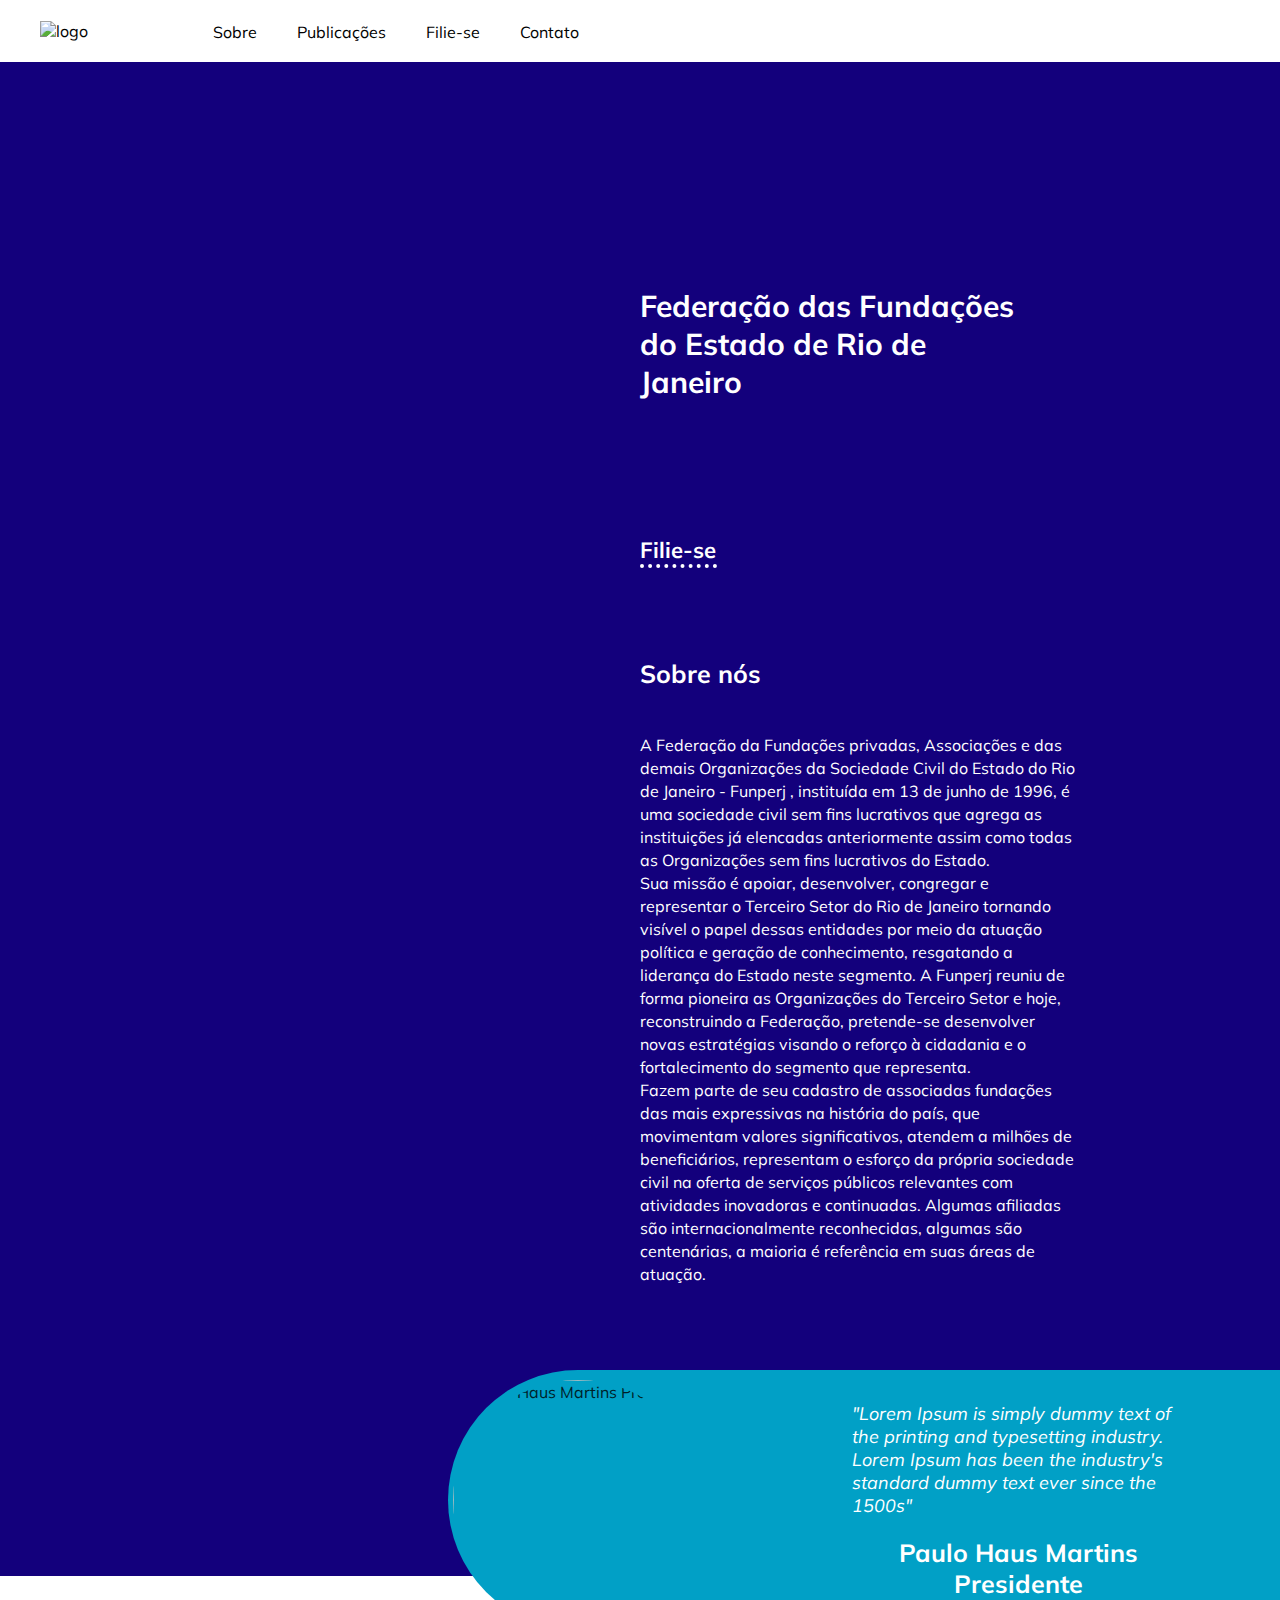
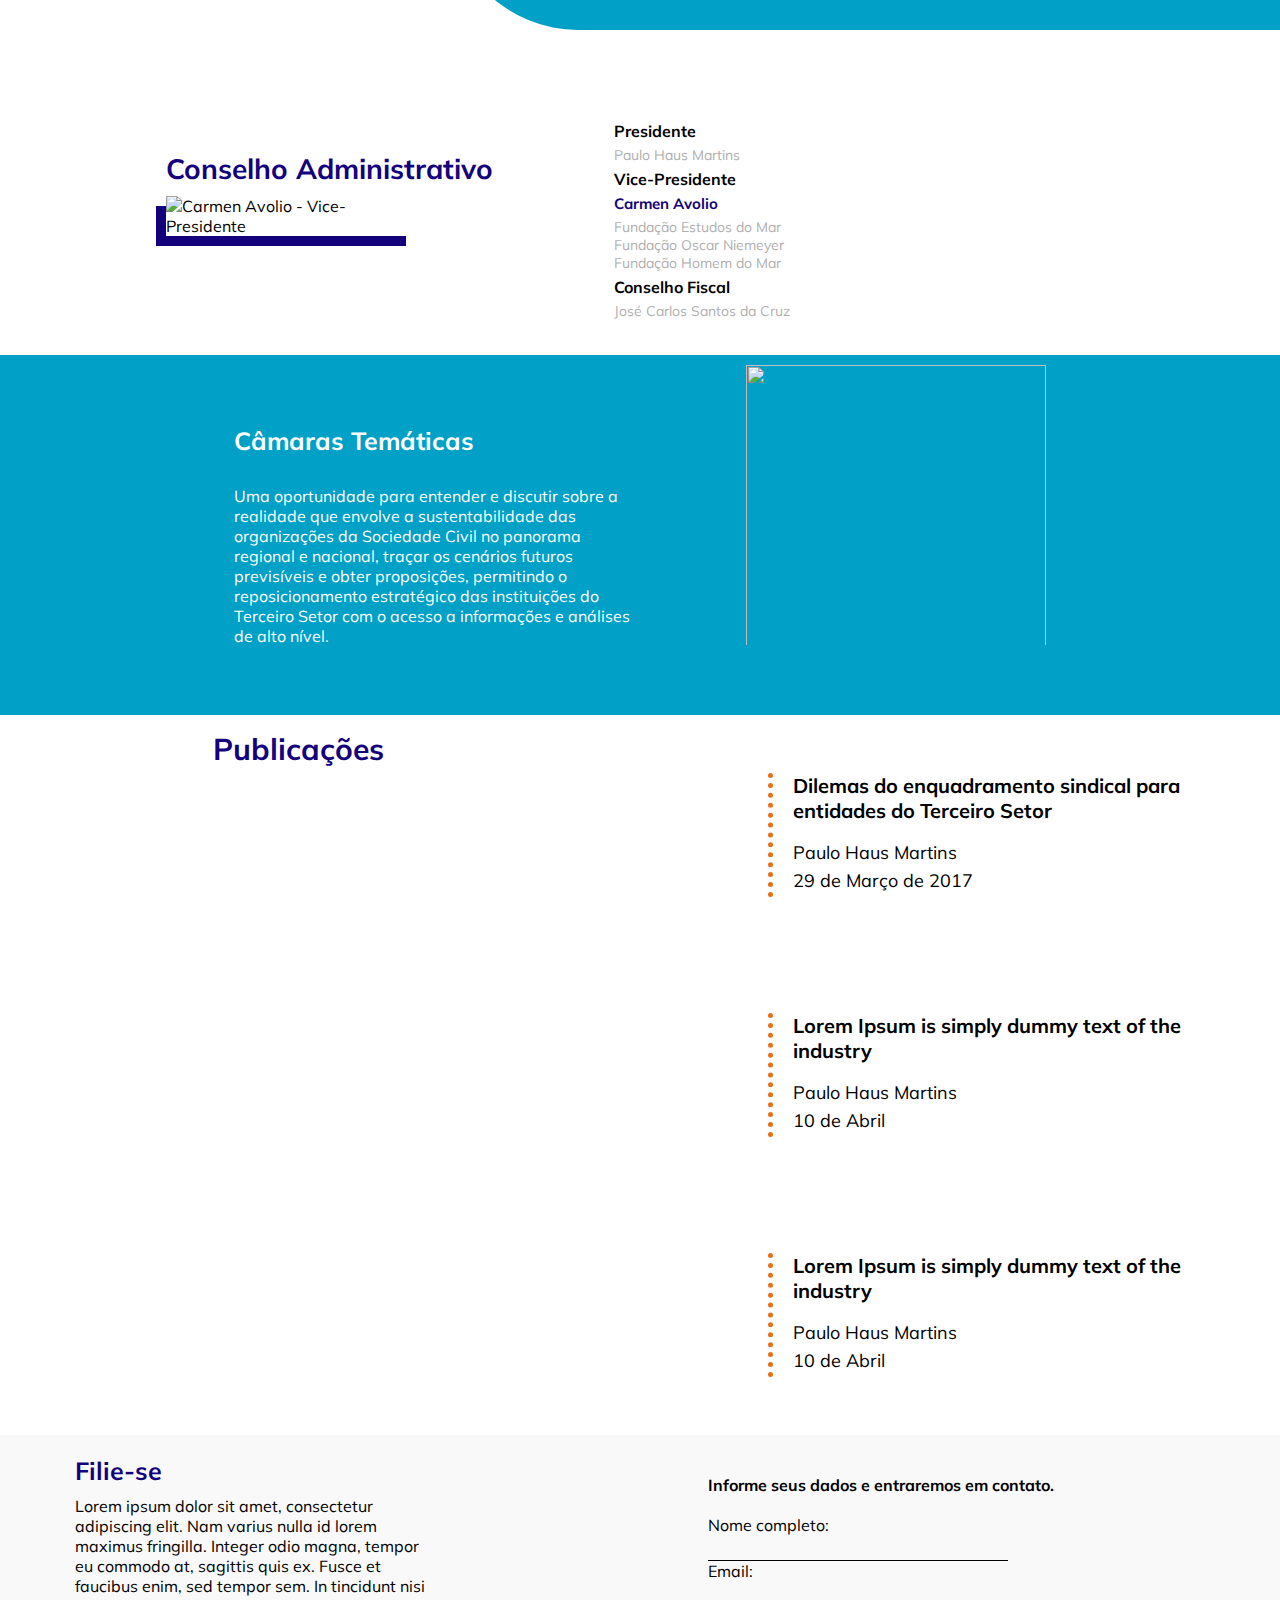
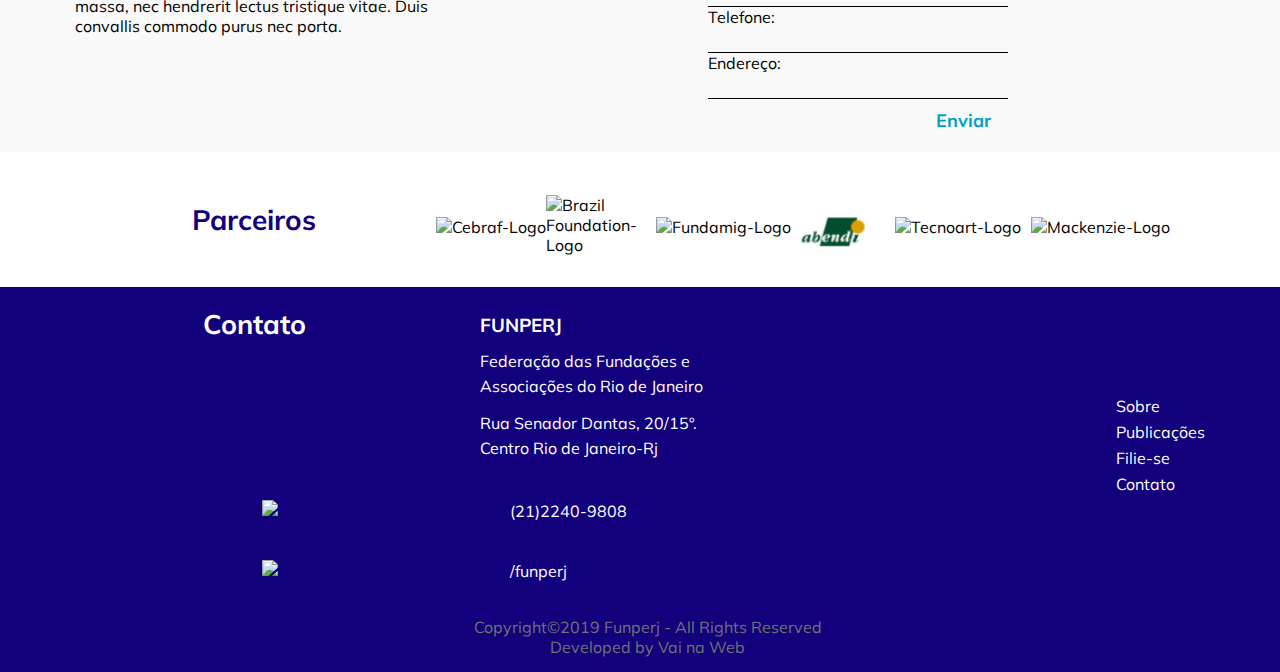
==== commit 0b8cffc9: "ajustando menu" ====
--- a/index.html
+++ b/index.html
@@ -11,13 +11,36 @@
 <body>
 	<header>
 		<img class="headerLogo" src="assets/Logo-Funperj.svg" alt="logo">
-		<a class="headerMenu-mobile" href="menu.html">MENU</a>
 		<nav class="headerMenu">
 			<a class="headerMenu-item" href="#sobre">Sobre</a>
 			<a class="headerMenu-item" href="#publ">Publicações</a>
-			<a class="headerMenu-item" href="#filie">Filie-se</a>
+			<a class="headerMenu-item" href="#Filie-se">Filie-se</a>
 			<a class="headerMenu-item" href="#contatos">Contato</a>
 		</nav>
+<!--=====|Mobile|=====-->
+			<nav class="menuMobile">
+		    	<div class="mobileButton">MENU</div>
+		        <div class="menuMobile__block">
+		        	<div class="blockbuttonexit">
+		        		<a href="" class="buttonexit">X</a>
+		        	</div>
+		      		<ul>
+		      			<li>
+		            		<a href="#sobre" class="blocoMenuMobile-menu-link contatos">Sobre</a>
+		            	</li>
+		            	<li>	
+							<a href="#publ" class="blocoMenuMobile-menu-link contatos">Publicações</a>
+						</li>
+						<li>	
+							<a href="#Filie-se" class="blocoMenuMobile-menu-link contatos">Filie-se
+						</li>
+						<li>
+							<a href="#contato" class="blocoMenuMobile-menu-link contatos">Contato</a>
+						</li>	
+					</ul>
+		        </div>
+			</nav>    
+			<!--==========-->
 	</header>
 <body>
 	<main>
@@ -164,11 +187,10 @@
 			<a class="block__links--link" href="#contato">Contato</a>
 		</div>
 	</footer>
-	<div class="block__desenv">
-		<p class="block__desenv--paragraph">Desenvolvido por</p>
-		<img class="block__desenv--image"
-			 src="assets/vainaweb.png"
-			 title="Vai na Web-Logo">
-	</div>
+		<div class="block__desenv">
+			<p class="block__desenv--paragraph">Copyright&copy;2019 Funperj - All Rights Reserved Developed by Vai na Web</p>
+		</div>
+	<script src="js/jquery-3.4.1.min.js"></script>
+	<script src="js/menu.js"></script>
 </body>
 </html>
--- a/style.css
+++ b/style.css
@@ -49,21 +49,75 @@
 		display: none;
 	}
 }
-
-.headerMenu-mobile{
-	display:none;
-}
-@media(max-width: 640px){
-	.headerMenu-mobile{
-		font-size: 2.5vh;
-		display: flex;
-		margin-top: 15px;
-		margin-left: 30px;
-		font-family: 'Muli', sans-serif;
-		text-decoration: none;
-		color: #000000;
-    }
-}
+/*=====|Menu Mobile|=====*/ 
+.menuMobile{
+    display: none;
+    position: relative;
+}
+    @media (max-width: 425px) {
+        .menuMobile{
+            display: initial;
+        }
+    }
+.mobileButton {
+    font-family: 'Montserrat', sans-serif;
+    color: black;
+    font-size: 18px;
+    margin-right: 20px;
+    margin-top: 15px;
+    display: none;
+    cursor: pointer;
+}   
+    
+    @media (max-width: 425px) {
+        .mobileButton {
+            display: flex;
+        }
+    }
+.menuMobile__block{
+    background: white;
+    width: 100%;
+    height: 100%;
+    position: fixed;
+    display: none;
+    align-items: center;
+    justify-content: center;
+    flex-direction: column;
+    bottom: 0;
+    right: 0;
+    z-index: 15;
+}
+.blockbuttonexit{
+    position: absolute;
+    top: 10%;
+    left: 80%;
+}
+.buttonexit{
+    color: black;
+    font-family: 'Montserrat', sans-serif;
+    font-weight: 700;
+    width: 100%;
+    font-size: 20px;
+}
+ul{
+    height: 100%;
+    display: flex;
+    flex-direction: column;
+    justify-content: center;
+    align-items: center;
+    list-style: none;
+}
+.blocoMenuMobile-menu-link {
+    color: black;
+    font-family: 'Montserrat', sans-serif;
+    font-weight: 700;
+    width: 100%;
+    font-size: 30px;
+    line-height: 40px;
+    text-align: center;
+    margin-bottom: 50px;
+}
+/*==========*/      
 main{
     overflow: hidden;
 }
@@ -221,6 +275,12 @@
     color: #fff;
     font-size: 25px;
 }
+@media (max-width: 425px){
+    .containerPresidente__blockPresi--subtitle{
+        width: 80vw;
+        text-align: center;
+    }
+}
 .containerConselho{
     width: 100%;
     display: flex;
@@ -248,6 +308,7 @@
 @media (max-width: 425px){
     .containerConselho__block--title{
         font-size: 25px;
+        margin-right: 30px;
     }
 }
 .containerConselho__block--image{
@@ -257,6 +318,7 @@
 @media (max-width: 425px){
     .containerConselho__block--image{
         align-self: center;
+        margin-right: 30px;
     }
 }
 .containerConselho__blockAdmin{
@@ -608,9 +670,24 @@
     flex-direction: row;
     justify-content: center;
     align-items: center;
+    background-color: #13007C;
+    padding: 15px 0px;
 }
 .block__desenv--paragraph{
+    width: 30%;
     margin-left: 15px;
+    color: rgb(115,115,115);
+    text-align: center;
+}
+@media (max-width: 425px){
+    .block__desenv--paragraph{
+        width: 100%;
+    }
+}
+@media (max-width: 768px){
+    .block__desenv--paragraph{
+        min-width: 45%;
+    }
 }
 .block__desenv--image{
     width: 60px;
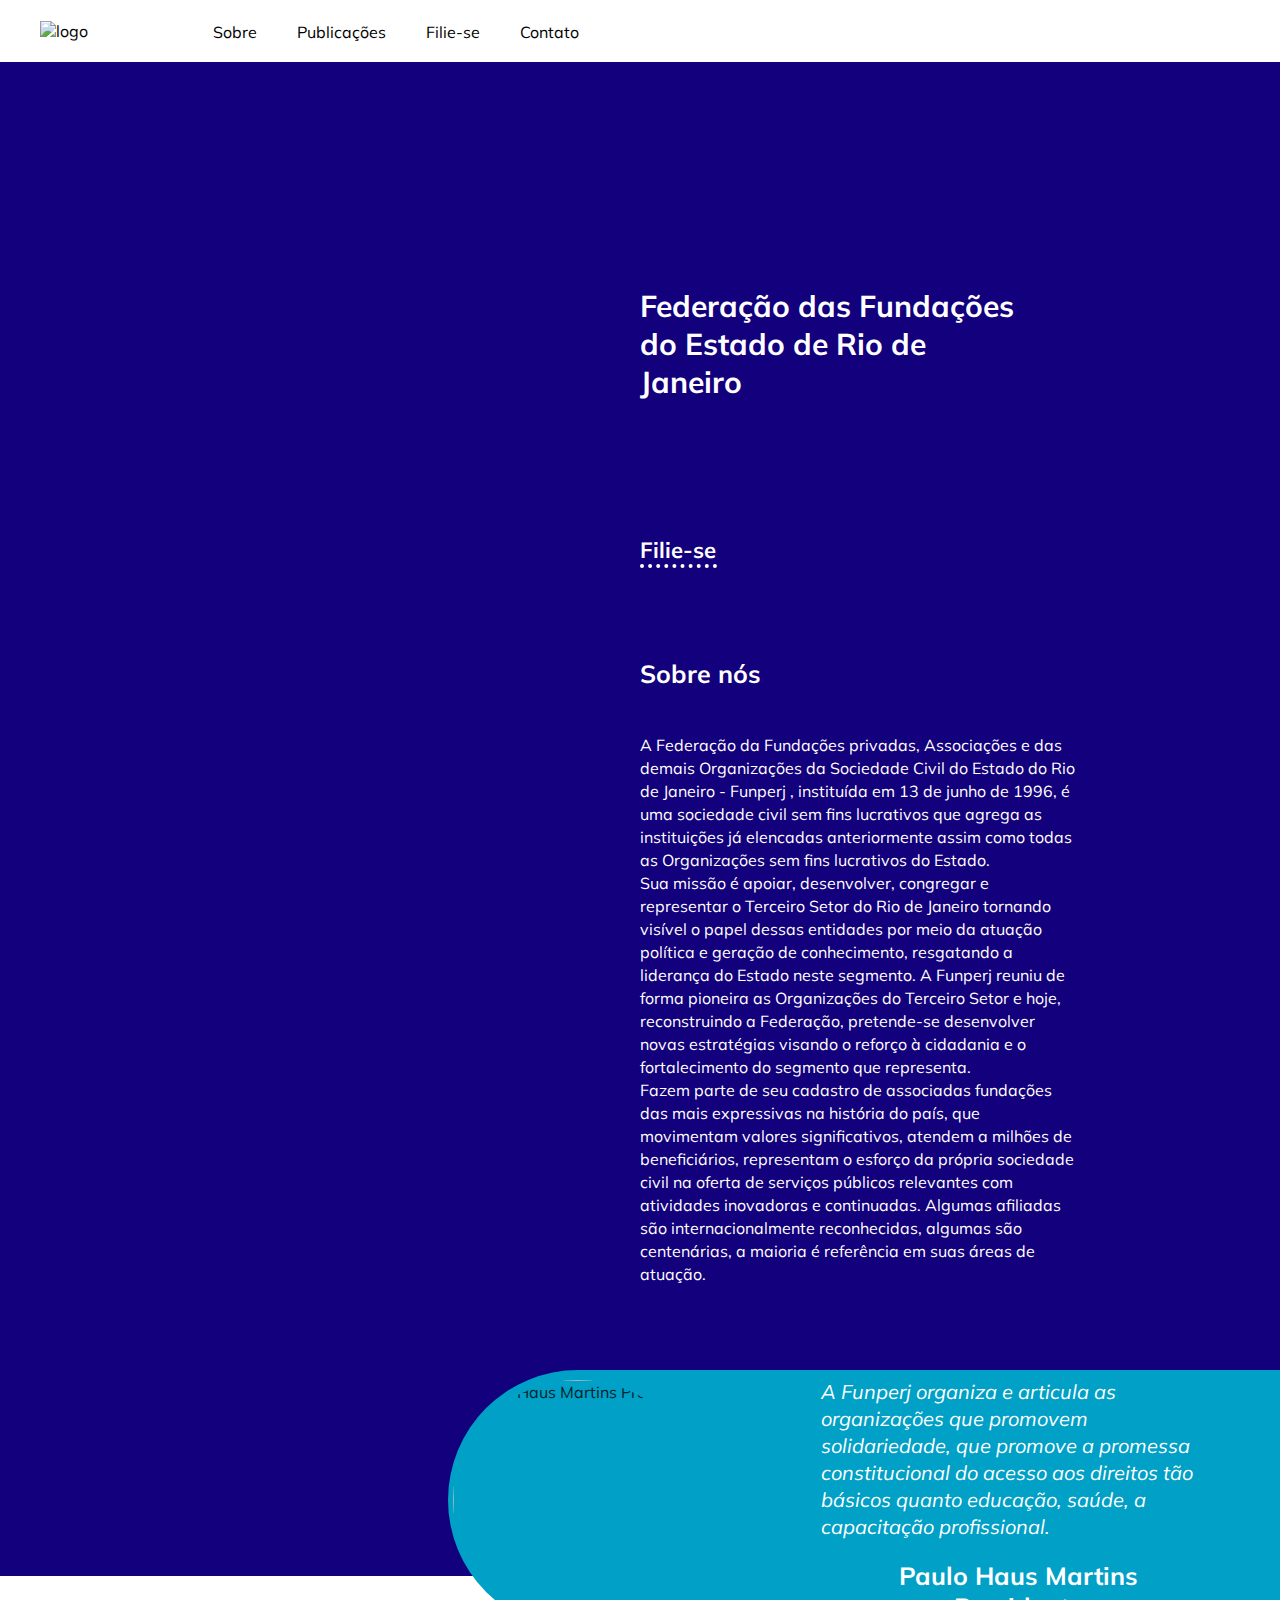
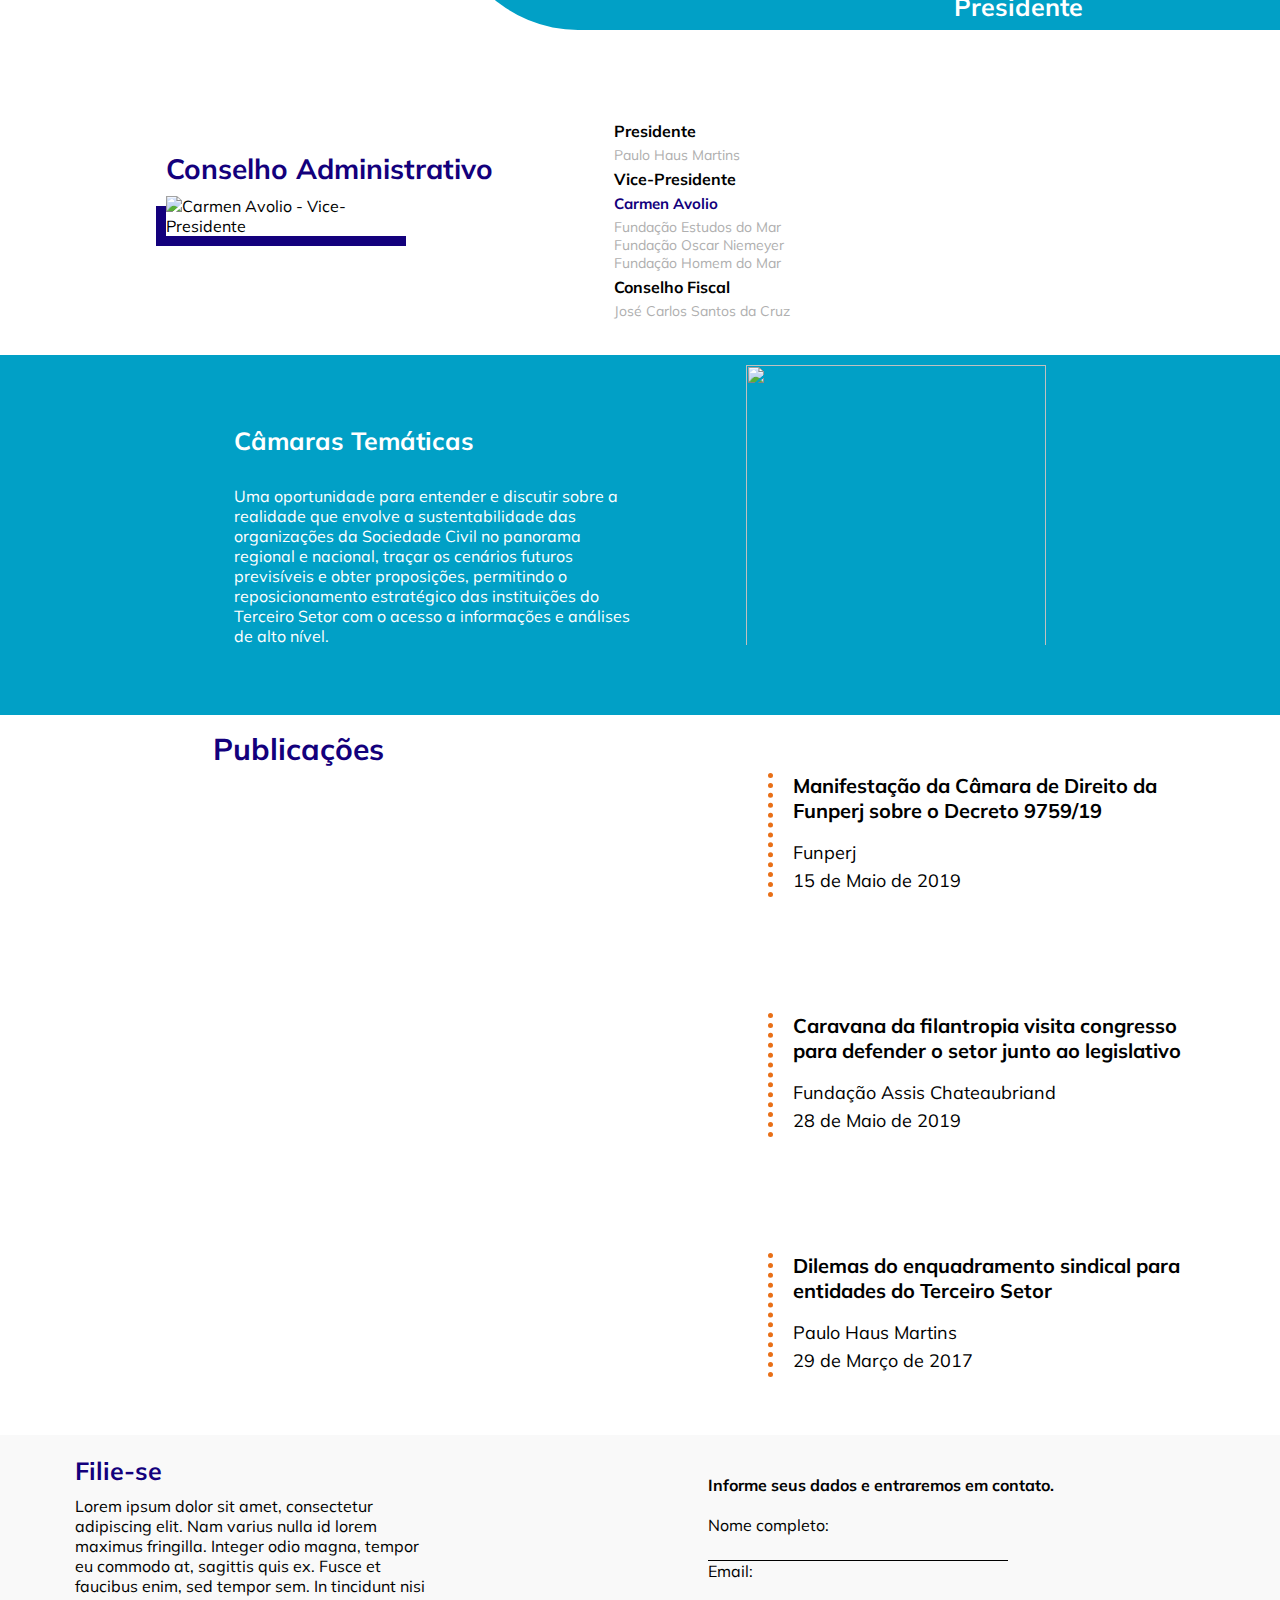
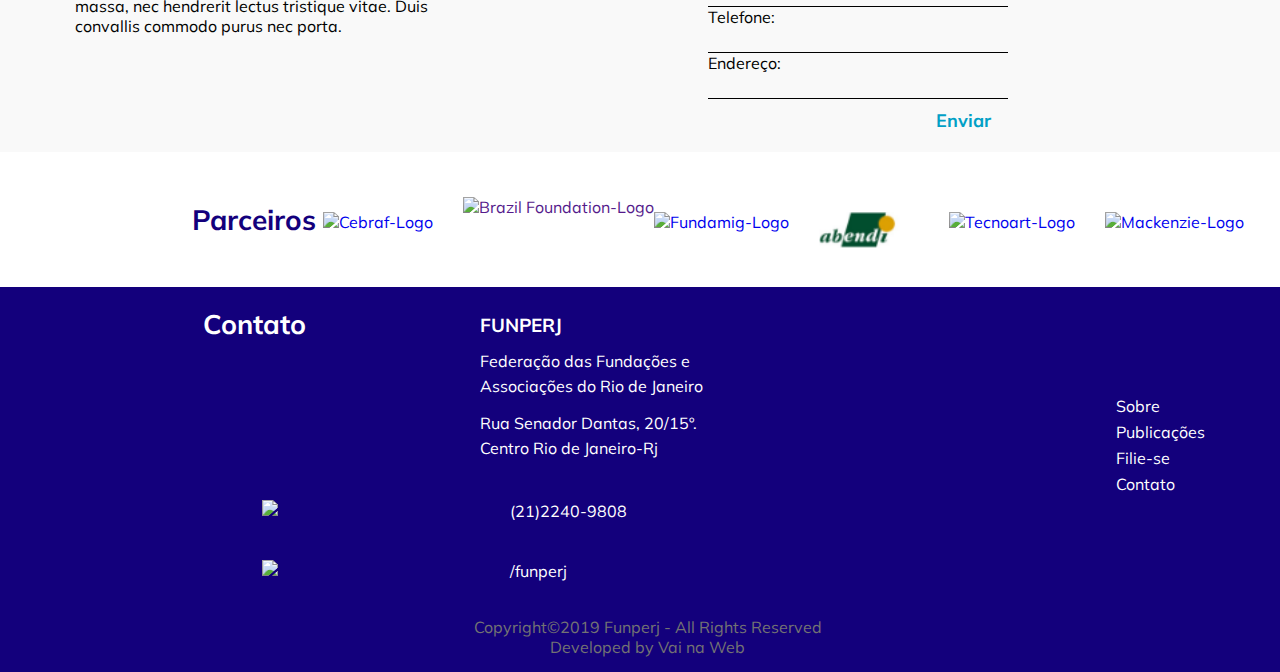
==== commit 407bba00: "ajustando detalhes e colocando texto real" ====
--- a/index.html
+++ b/index.html
@@ -6,6 +6,7 @@
 	<link rel="stylesheet"  href="style.css">
 	<link href="https://fonts.googleapis.com/css?family=Muli" rel="stylesheet">
 	<link rel="shortcut icon" href="assets/Logo-Funperj1.png">
+	<meta name="author" content="Gabriel Luiz">
 	<title>FUNPERJ</title>
 </head>
 <body>
@@ -24,20 +25,12 @@
 		        	<div class="blockbuttonexit">
 		        		<a href="" class="buttonexit">X</a>
 		        	</div>
-		      		<ul>
-		      			<li>
-		            		<a href="#sobre" class="blocoMenuMobile-menu-link contatos">Sobre</a>
-		            	</li>
-		            	<li>	
+		        	<div class="menuMobile__blockLink">
+		            		<a href="#sobre" class="blocoMenuMobile-menu-link contatos">Sobre</a>	
 							<a href="#publ" class="blocoMenuMobile-menu-link contatos">Publicações</a>
-						</li>
-						<li>	
 							<a href="#Filie-se" class="blocoMenuMobile-menu-link contatos">Filie-se
-						</li>
-						<li>
 							<a href="#contato" class="blocoMenuMobile-menu-link contatos">Contato</a>
-						</li>	
-					</ul>
+					</div>		
 		        </div>
 			</nav>    
 			<!--==========-->
@@ -64,7 +57,7 @@
 				src="assets/PauloHaus_3.png"
 				title="Paulo Haus Martins Presidente">	
 			<div class="containerPresidente__blockPresi">
-				<p class="containerPresidente__blockPresi--paragraph">"Lorem Ipsum is simply dummy text of the printing and typesetting industry. Lorem Ipsum has been the industry's standard dummy text ever since the 1500s"</p>
+				<p class="containerPresidente__blockPresi--paragraph">A Funperj organiza e articula as organizações que promovem solidariedade, que promove a promessa constitucional do acesso aos direitos tão básicos quanto educação, saúde, a capacitação profissional.</p>
 				<h2 class="containerPresidente__blockPresi--subtitle">Paulo Haus Martins</h2>
 				<h2 class="containerPresidente__blockPresi--subtitle">Presidente</h2>
 			</div>
@@ -105,19 +98,19 @@
 		</div>
 		<div class="containerPubl__blockSecond">
 			<div class="divBorder">
+				<h2 class="divBorder--subtitle">Manifestação da Câmara de Direito da Funperj sobre o Decreto 9759/19</h2>
+				<p class="divBorder--paragraph">Funperj</p>
+				<p class="divBorder--paragraph">15 de Maio de 2019</p>
+			</div>
+			<div class="divBorder">
+				<h2 class="divBorder--subtitle">Caravana da filantropia visita congresso para defender o setor junto ao legislativo</h2>
+				<p class="divBorder--paragraph">Fundação Assis Chateaubriand</p>
+				<p class="divBorder--paragraph">28 de Maio de 2019</p>				
+			</div>
+			<div class="divBorder">
 				<h2 class="divBorder--subtitle">Dilemas do enquadramento sindical para entidades do Terceiro Setor</h2>
 				<p class="divBorder--paragraph">Paulo Haus Martins</p>
-				<p class="divBorder--paragraph">29 de Março de 2017</p>
-			</div>
-			<div class="divBorder">
-				<h2 class="divBorder--subtitle">Lorem Ipsum is simply dummy text of the industry</h2>
-				<p class="divBorder--paragraph">Paulo Haus Martins</p>
-				<p class="divBorder--paragraph">10 de Abril</p>				
-			</div>
-			<div class="divBorder">
-				<h2 class="divBorder--subtitle">Lorem Ipsum is simply dummy text of the industry</h2>
-				<p class="divBorder--paragraph">Paulo Haus Martins</p>
-				<p class="divBorder--paragraph">10 de Abril</p>				
+				<p class="divBorder--paragraph">29 de Março de 2017</p>				
 			</div>
 		</div>
 	</section>
@@ -146,24 +139,30 @@
 	<section class="containerParceiros">
 		<h1 class="containerParceiros__block--title">Parceiros</h1>
 		<div class="containerParceiros__block">
-			<img class="containerParceiros__block--image" 
-				src="assets/Cebraf.png"
-				title="Cebraf-Logo">
-			<img class="containerParceiros__block--imagebr" 
-				src="assets/BF_logo_vertical-pb.png"
-				title="Brazil Foundation-Logo">
-			<img class="containerParceiros__block--image" 
-				src="assets/Fundamig.png"
-				title="Fundamig-Logo">
-			<img class="containerParceiros__block--image" 
-				src="assets/logo1 Abendi.png"
-				title="Abendi-Logo">
-			<img class="containerParceiros__block--image" 
-				src="assets/tecnoarte-B.png"
-				title="Tecnoart-Logo">
-			<img class="containerParceiros__block--image" 
-				src="assets/Mackenzie.png"
-				title="Mackenzie-Logo">
+			<a href="http://www.apf.org.br/fundacoes/index.php/2012-06-13-17-21-04/2012-07-10-21-39-36.html" target="_blank">
+				<img class="containerParceiros__block--image" 
+					src="assets/Cebraf.png"
+					title="Cebraf-Logo"></a>
+			<a href="">		
+				<img class="containerParceiros__block--imagebr" 
+					src="assets/BF_logo_vertical-pb.png"
+					title="Brazil Foundation-Logo"></a>
+			<a href="https://fundamig.org.br/" target="_blank">		
+				<img class="containerParceiros__block--image" 
+					src="assets/Fundamig.png"
+					title="Fundamig-Logo"></a>
+			<a href="http://www.abendi.org.br/abendi/" target="_blank">
+				<img class="containerParceiros__block--image" 
+					src="assets/logo1 Abendi.png"
+					title="Abendi-Logo"></a>
+			<a href="https://tecnoarte.eco.br/" target="_blank">
+				<img class="containerParceiros__block--image" 
+					src="assets/tecnoarte-B.png"
+					title="Tecnoart-Logo"></a>
+			<a href="https://www.mackenzie.br/faculdades/rio/" target="_blank">
+				<img class="containerParceiros__block--image" 
+					src="assets/Mackenzie.png"
+					title="Mackenzie-Logo"></a>
 		</div>	
 	</section>
 	</main>
--- a/style.css
+++ b/style.css
@@ -23,7 +23,7 @@
 @media(max-width: 640px){
 	.headerLogo{
 		width: 45%;
-		margin-left: 95px;
+		margin-left: 85px;
 		margin-top: 10px;
 	}
 }
@@ -57,6 +57,7 @@
     @media (max-width: 425px) {
         .menuMobile{
             display: initial;
+            width: 20%;
         }
     }
 .mobileButton {
@@ -99,23 +100,20 @@
     width: 100%;
     font-size: 20px;
 }
-ul{
-    height: 100%;
+.menuMobile__blockLink{
+    height: 80%;
     display: flex;
     flex-direction: column;
     justify-content: center;
-    align-items: center;
-    list-style: none;
 }
 .blocoMenuMobile-menu-link {
     color: black;
-    font-family: 'Montserrat', sans-serif;
-    font-weight: 700;
+    font-family: 'Muli', sans-serif;
     width: 100%;
     font-size: 30px;
     line-height: 40px;
     text-align: center;
-    margin-bottom: 50px;
+    margin-bottom: 30px;
 }
 /*==========*/      
 main{
@@ -254,16 +252,26 @@
     align-items: center;
     justify-content: center;
 }
+@media (max-width: 425px){
+    .containerPresidente__blockPresi{
+        width: 90%;
+    }
+}
 .containerPresidente__blockPresi--paragraph{
-    width: 80%;
-    color: #fff;
-    font-size: 18px;
+    max-width: 95%;
+    color: #fff;
+    font-size: 20px;
     font-style: italic;
     margin-bottom: 20px;
+    font-family: 'Muli', sans-serif;
+    line-height: 27px;
 }
 @media (max-width: 425px){
     .containerPresidente__blockPresi--paragraph{
-        font-size: 16px;
+        width: 80%;
+        font-size: 17px;
+        text-align: left;
+        padding-left: 2vw;
     }
 }
 @media (max-width: 930px){
@@ -278,7 +286,8 @@
 @media (max-width: 425px){
     .containerPresidente__blockPresi--subtitle{
         width: 80vw;
-        text-align: center;
+        text-align: left;
+        padding-bottom: 15px;
     }
 }
 .containerConselho{
@@ -368,6 +377,11 @@
     font-size: 25px;
     margin-bottom: 30px;
 }
+@media (max-width: 425px){
+    .containerCamaras__block--title{
+        margin: 10px 0px;
+    }
+}
 .containerCamaras__block--paragraph{
     color: #fff;
     font-size: 16px;
@@ -445,6 +459,11 @@
     border-color: #E86F17;
     padding-left: 20px;
 }
+@media (max-width: 425px){
+    .divBorder{
+        margin-bottom: 15px;
+    }
+}
 @media (max-width: 768px){
     .divBorder{
         width: 80%;
@@ -457,9 +476,14 @@
     margin-bottom: 18px;
     width: 85%;
 }
-@media (max-width: 768px){
+@media (max-width: 425px){
     .divBorder--subtitle{
-        width: 50%;
+        width: 80%;
+    }
+}
+@media (max-width: 768px){
+    .divBorder--subtitle{
+        min-width: 50%;
     }
 }
 .divBorder--paragraph{
@@ -570,8 +594,8 @@
     }
 }
 .containerParceiros__block--image{
-    height: 30px;
-    margin-left: 10px;
+    height: 36px;
+    margin-right: 30px;
     align-self: center;
     margin-top: 15px;
 }
@@ -679,6 +703,11 @@
     color: rgb(115,115,115);
     text-align: center;
 }
+@media (max-width: 375px){
+    .block__desenv--paragraph{
+        margin-right: 15px;
+    }
+}
 @media (max-width: 425px){
     .block__desenv--paragraph{
         width: 100%;
@@ -688,8 +717,4 @@
     .block__desenv--paragraph{
         min-width: 45%;
     }
-}
-.block__desenv--image{
-    width: 60px;
-    height: 40px;
 }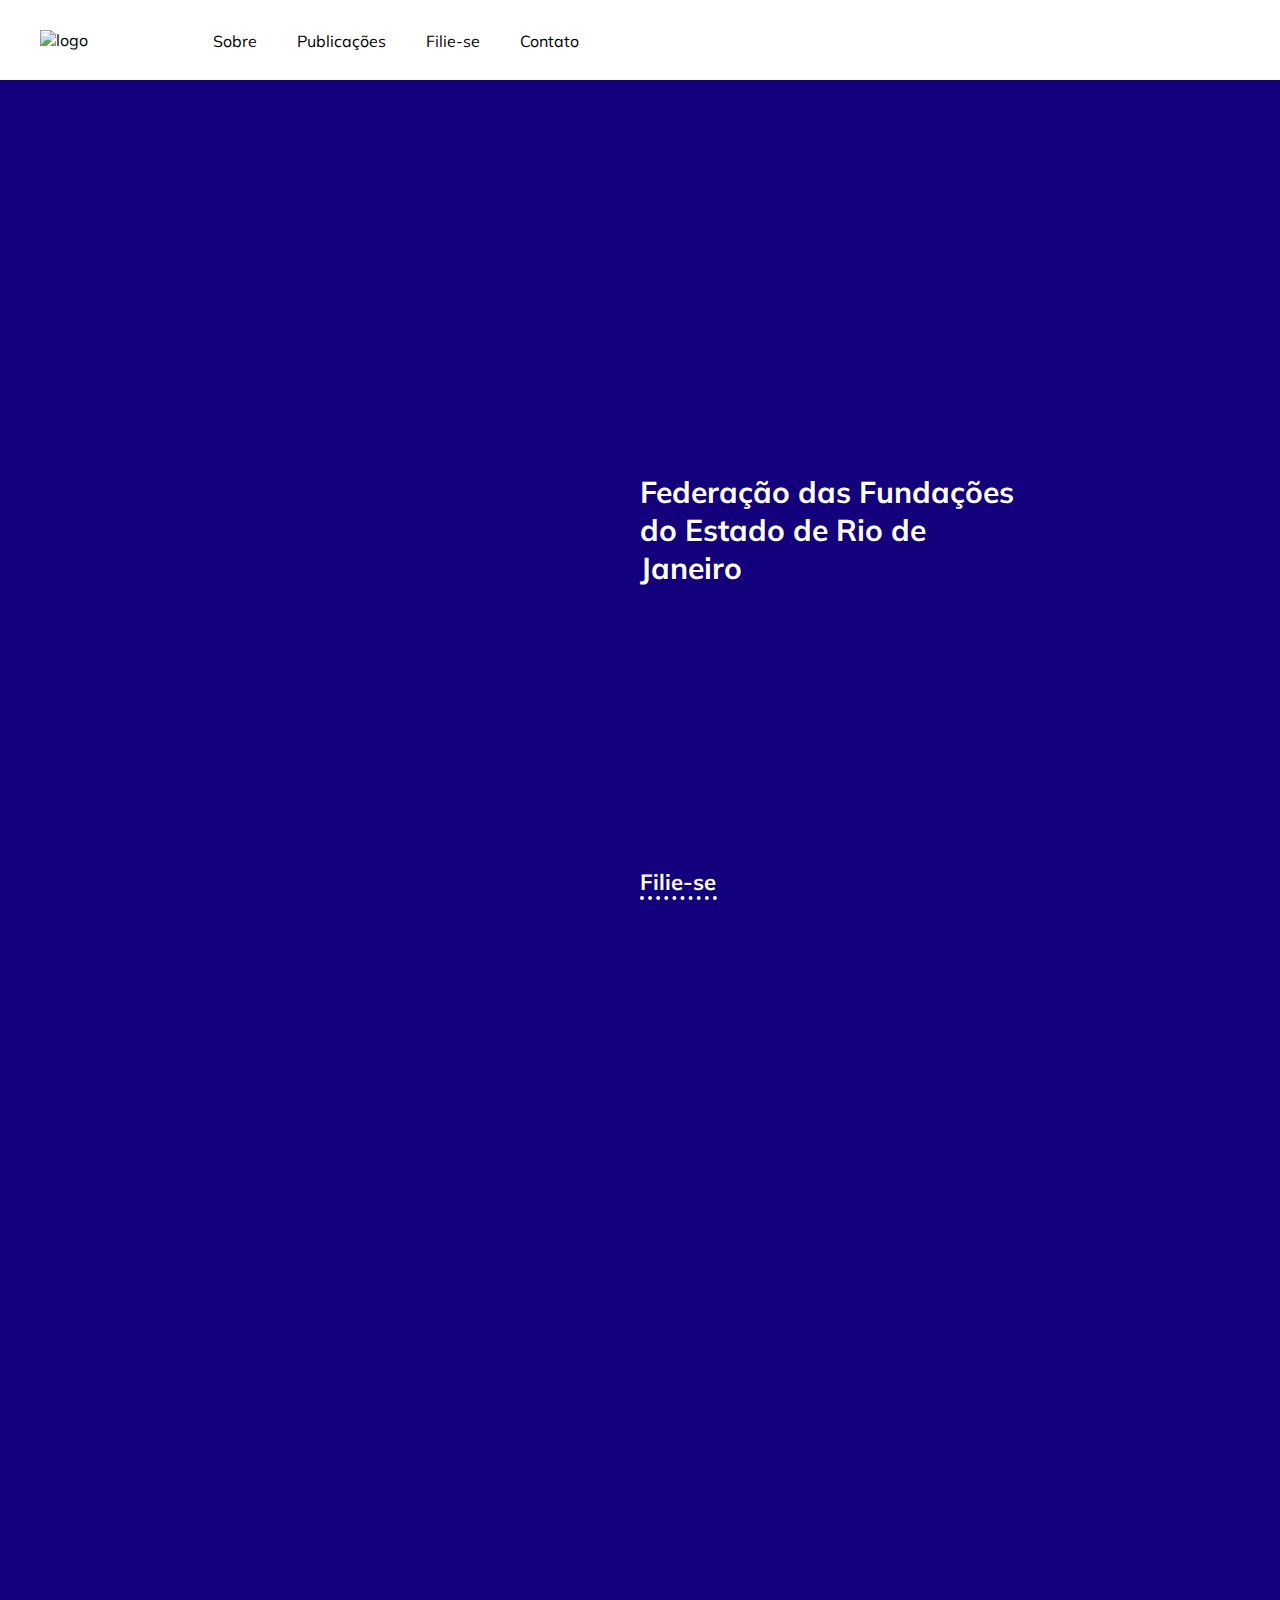
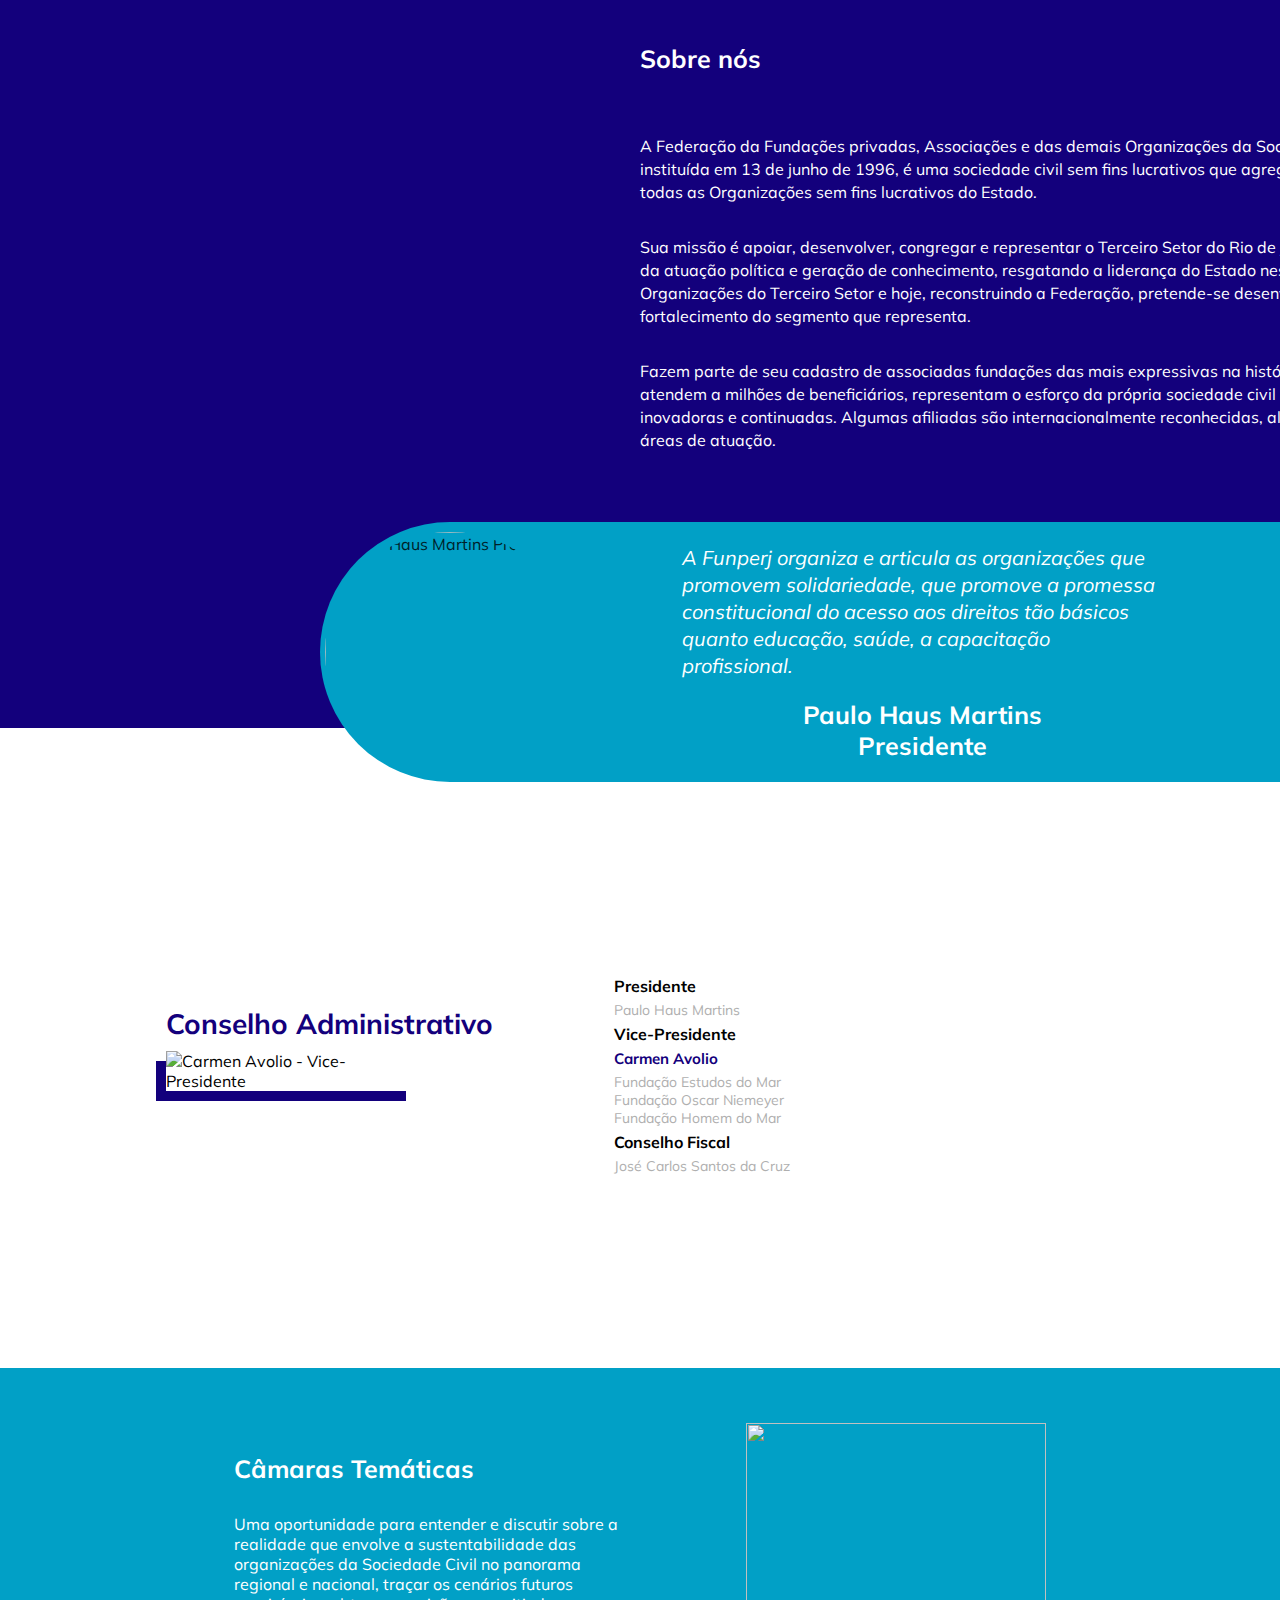
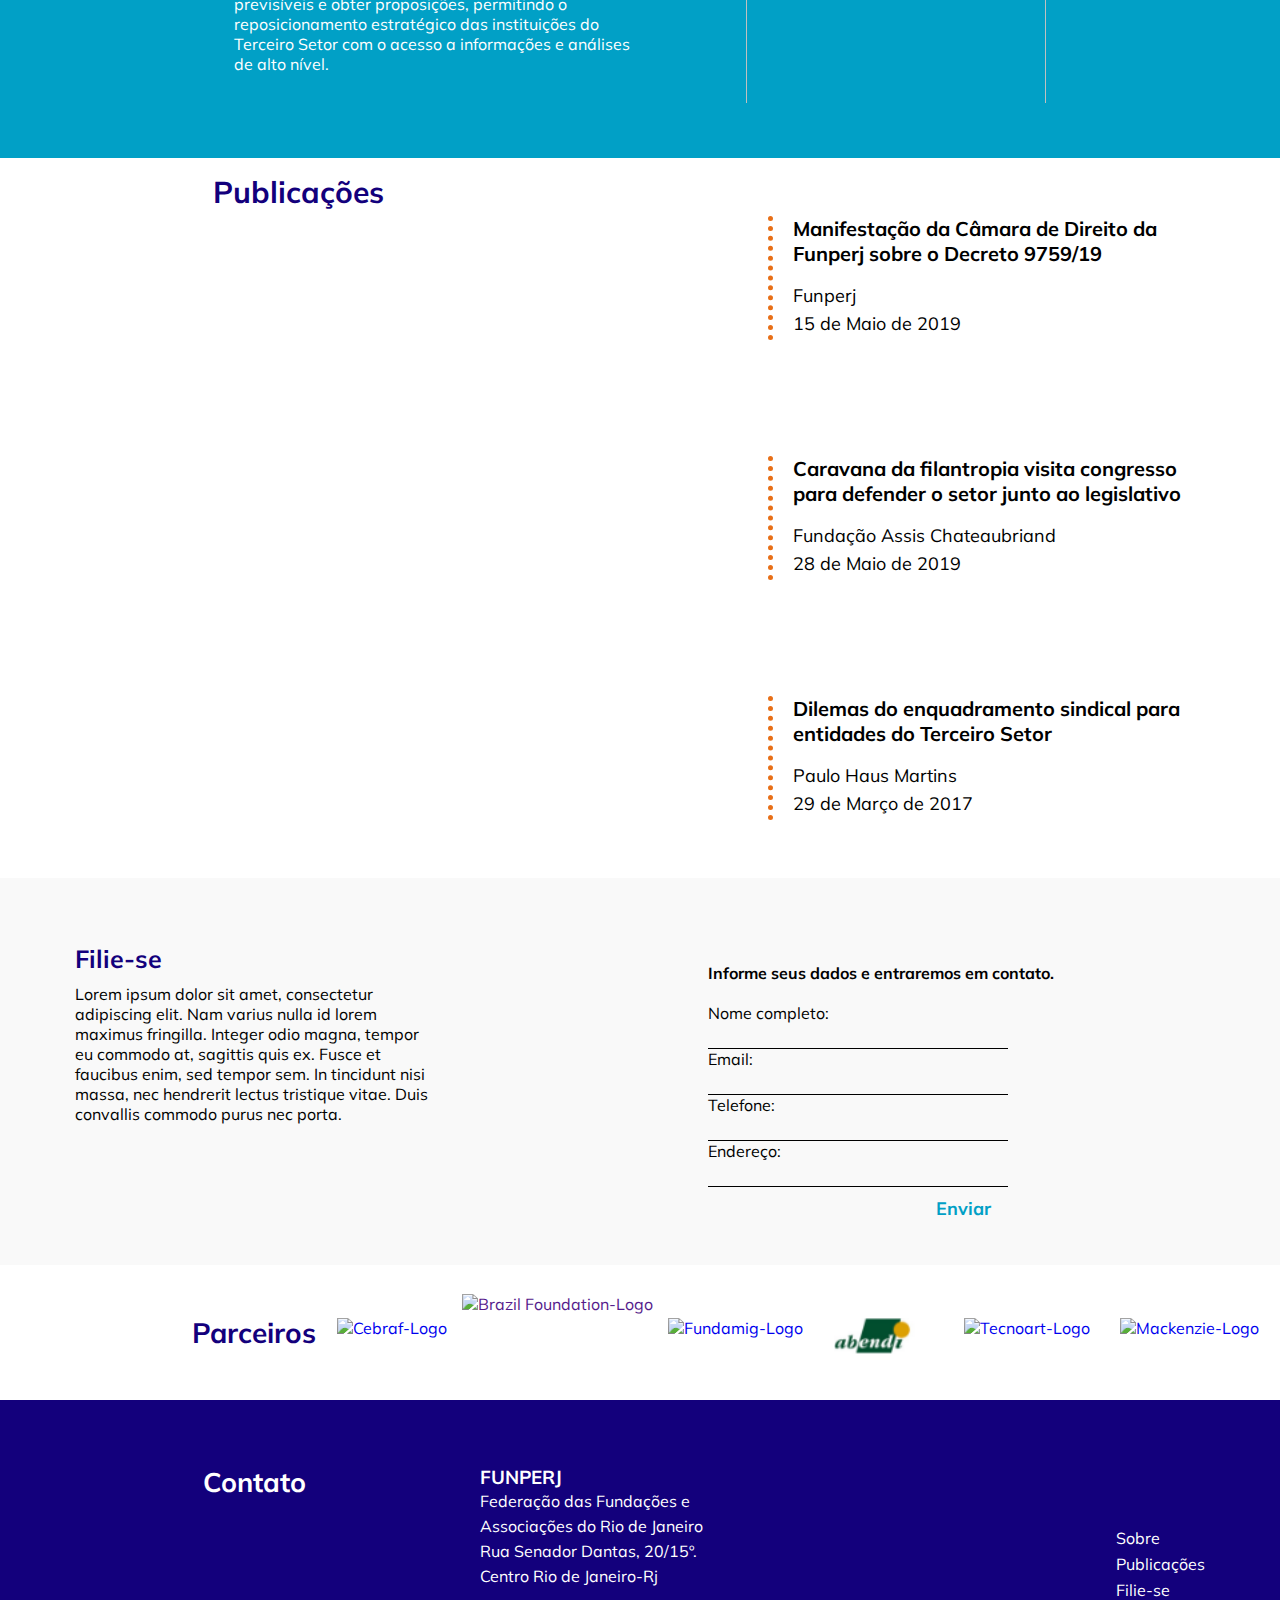
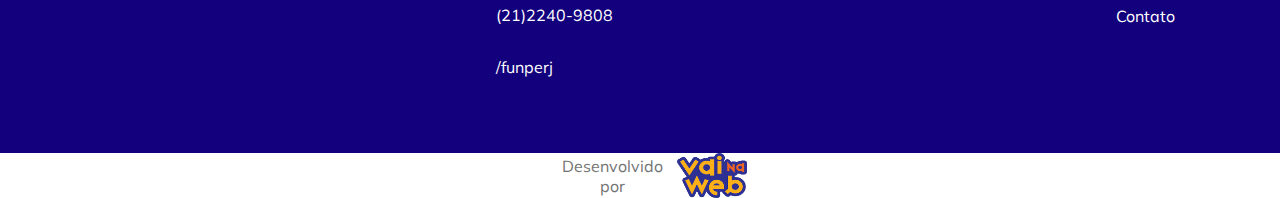
==== commit ed49d80b: "ajustando detalhes melhorando projeto" ====
--- a/index.html
+++ b/index.html
@@ -43,14 +43,14 @@
 		</div>
 		<section class="containerSobre">
 			<h1 class="containerSobre--title">Federação das Fundações do Estado de Rio de Janeiro</h1>
-			<div class="containerSobre__block" id="sobre">
-				<h3 class="containerSobre__block--sub">Filie-se</h3>
-				<h2 class="containerSobre__block--subtitle">Sobre nós</h2>
-				<p class="containerSobre__block--paragraph">A Federação da Fundações privadas, Associações e das demais Organizações da Sociedade Civil do Estado do Rio de Janeiro - Funperj , instituída em 13 de junho de 1996, é uma sociedade civil sem fins lucrativos que agrega as instituições já elencadas anteriormente assim como todas as Organizações sem fins lucrativos do Estado.</p>
-				<p class="containerSobre__block--paragraph">Sua missão é apoiar, desenvolver, congregar e representar o Terceiro Setor do Rio de Janeiro tornando visível o papel dessas entidades por meio da atuação política e geração de conhecimento, resgatando a liderança do Estado neste segmento. A Funperj reuniu de forma pioneira as Organizações do Terceiro Setor e hoje, reconstruindo a Federação, pretende-se desenvolver novas estratégias visando o reforço à cidadania e o fortalecimento do segmento que representa.</p>
-				<p class="containerSobre__block--paragraph">Fazem parte de seu cadastro de associadas fundações das mais expressivas na história do país, que movimentam valores significativos, atendem a milhões de beneficiários, representam o esforço da própria sociedade civil na oferta de serviços públicos relevantes com atividades inovadoras e continuadas. Algumas afiliadas são internacionalmente reconhecidas, algumas são centenárias, a maioria é referência em suas áreas de atuação.</p>
-			</div>
+			<h3 class="containerSobre__block--sub">Filie-se</h3>
 	</section>
+	<div class="containerSobre__block" id="sobre">
+		<h2 class="containerSobre__block--subtitle">Sobre nós</h2>
+		<p class="containerSobre__block--paragraph">A Federação da Fundações privadas, Associações e das demais Organizações da Sociedade Civil do Estado do Rio de Janeiro - Funperj , instituída em 13 de junho de 1996, é uma sociedade civil sem fins lucrativos que agrega as instituições já elencadas anteriormente assim como todas as Organizações sem fins lucrativos do Estado.</p>
+		<p class="containerSobre__block--paragraph">Sua missão é apoiar, desenvolver, congregar e representar o Terceiro Setor do Rio de Janeiro tornando visível o papel dessas entidades por meio da atuação política e geração de conhecimento, resgatando a liderança do Estado neste segmento. A Funperj reuniu de forma pioneira as Organizações do Terceiro Setor e hoje, reconstruindo a Federação, pretende-se desenvolver novas estratégias visando o reforço à cidadania e o fortalecimento do segmento que representa.</p>
+		<p class="containerSobre__block--paragraph">Fazem parte de seu cadastro de associadas fundações das mais expressivas na história do país, que movimentam valores significativos, atendem a milhões de beneficiários, representam o esforço da própria sociedade civil na oferta de serviços públicos relevantes com atividades inovadoras e continuadas. Algumas afiliadas são internacionalmente reconhecidas, algumas são centenárias, a maioria é referência em suas áreas de atuação.</p>
+	</div>
 	<section class="containerPresidente">
 		<div class="containerPresidente__block">
 			<img class="containerPresidente__blockImage--image" 
@@ -172,12 +172,12 @@
 			<h3 class="blockContatos--subtitle">Funperj</h3>
 			<p class="blockContatos--paragraph">Federação das Fundações e Associações do Rio de Janeiro</p>
 			<p class="blockContatos--paragraph">Rua Senador Dantas, 20/15º. Centro Rio de Janeiro-Rj</p>
-			<img class="blockContatos--image" 
-				src="assets/baseline-phone-24px.svg">
+			<!-- <img class="blockContatos--image" 
+				src="assets/baseline-phone-24px.svg"> -->
 			<p class="blockContatos--paragraphP">(21)2240-9808</p>
-			<img class="blockContatos--image" 
-				src="assets/facebook.svg">
-			<p class="blockContatos--paragraphP">/funperj</p>
+			<!-- <img class="blockContatos--image" 
+				src="assets/facebook.svg"> -->
+			<p class="blockContatos--paragraphF">/funperj</p>
 		</div>
 		<div class="block__links">
 			<a class="block__links--link" href="#sobre">Sobre</a>
@@ -187,7 +187,8 @@
 		</div>
 	</footer>
 		<div class="block__desenv">
-			<p class="block__desenv--paragraph">Copyright&copy;2019 Funperj - All Rights Reserved Developed by Vai na Web</p>
+			<p class="block__desenv--paragraph">Desenvolvido por</p>
+			<img class="block-desenv--image" src="assets/vainaweb.png" alt="Logo Vai na Web">
 		</div>
 	<script src="js/jquery-3.4.1.min.js"></script>
 	<script src="js/menu.js"></script>
--- a/style.css
+++ b/style.css
@@ -12,9 +12,9 @@
 header{
 	width: 100%;
 	display: flex;
-	align-items: center;
-}
-
+    align-items: center;
+    height: 5rem;
+}
 .headerLogo{
 	width: 12%;
 	margin-left: 40px;
@@ -68,6 +68,7 @@
     margin-top: 15px;
     display: none;
     cursor: pointer;
+    padding: 0.5rem 0;
 }   
     
     @media (max-width: 425px) {
@@ -118,14 +119,24 @@
 /*==========*/      
 main{
     overflow: hidden;
+    display: flex;
+    flex-direction: column;
+    background-color: #13007C;
 }
 .containerSobre{
-    width: 100%;
-    display: flex;
-    flex-direction: column;
-    align-items: flex-end;
+    width: 50vw;
+    min-height: 100vh;
+    display: flex;
+    flex-direction: column;
     justify-content: center;
+    align-self: flex-end;
     background-color: #13007C;
+}
+@media (max-width: 425px){
+    .containerSobre{
+        width: 100vw;
+        align-items: center;
+    }
 }
 .containerSobre__blockImage{
     width: 40vw;
@@ -161,42 +172,41 @@
 }
 .containerSobre--title{
     color: #fff;
-    width: 30%;
+    width: 30vw;
     font-size: 30px;
-    margin-top: 25vh;
-    margin-right: 20vw;
-    margin-bottom: 15vh;
 }
 @media (max-width: 768px){
     .containerSobre--title{
-        width: 60%;
-        margin-right: 10vw;
+        width: 75vw;
+
     }
 }
 .containerSobre__block{
-    width: 40vw;
-    display: flex;
-    flex-direction: column;
-    margin-right: 10vw;
-    margin-bottom: 30px;
+    width: 50vw;
+    min-height: 85vw;
+    display: flex;
+    flex-direction: column;
+    justify-content: flex-end;
+    align-self: flex-end;
 }
 @media (max-width: 425px){
     .containerSobre__block{
-        width: 90%;
-        margin-right: 10px;
+        width: 80vw;
+        align-self: center;
     }
 }
 .containerSobre__block--sub{
-    width: 15%;
+    width: 6vw;
     color: #fff;
     font-size: 22px;
+    position: absolute;
+    bottom: 0;
     border-bottom: 4px dotted;
-    margin-bottom: 10vh;    
 }
 @media (max-width: 425px){
     .containerSobre__block--sub{
-        width: 27%;
-        margin-top: 15vh;
+        width: 18%;
+        left: 5rem;
     }
 }
 .containerSobre__block--subtitle{
@@ -205,10 +215,11 @@
     margin-bottom: 5vh; 
 }
 .containerSobre__block--paragraph{
-    width: 85%;
+    width: 85vw;
     color: #fff;
     font-size: 16px;
     line-height: 23px;
+    margin: 1rem 0;
 }
 .containerPresidente{
     width: 100%;
@@ -217,7 +228,7 @@
     background-color: #13007C;
 }
 .containerPresidente__block{
-    width: 65vw;
+    width: 75vw;
     display: flex;
     background-color: #01A0C6;
     border-top-left-radius: 150px;
@@ -258,7 +269,7 @@
     }
 }
 .containerPresidente__blockPresi--paragraph{
-    max-width: 95%;
+    max-width: 70vw;
     color: #fff;
     font-size: 20px;
     font-style: italic;
@@ -292,13 +303,14 @@
 }
 .containerConselho{
     width: 100%;
+    min-height: 50vw;
     display: flex;
     align-items: center;
-    margin-top: 10vh;
-    margin-bottom: 35px;
+    background-color: #fff;
 }
 @media (max-width: 768px){
     .containerConselho{
+        padding: 5rem 0;
         flex-direction: column; 
     }
 }
@@ -353,6 +365,7 @@
     display: flex;
     justify-content: center;
     background-color: #01A0C6;
+    padding: 5vh 0;
 }
 @media (max-width: 425px){
     .containerCamaras{
@@ -410,6 +423,7 @@
     min-height: 80vh;
     display: flex;
     justify-content: space-between;
+    background-color: #fff;
 }
 @media (max-width: 768px){
     .containerPubl{
@@ -496,6 +510,7 @@
     justify-content: space-around;
     background-color: #F9F9F9;
     padding-bottom: 20px;
+    padding: 5vh 0;
 }
 @media (max-width: 700px){
     .containerFilie{
@@ -532,6 +547,11 @@
     display: flex;
     flex-direction: column;
     margin-top: 20px;
+}
+@media (max-width: 425px){
+    .containerFilie__blockInput{
+        width: 70vw;
+    }
 }
 .containerFilie__blockInput--paragraph{
     font-weight: bold;
@@ -563,10 +583,10 @@
     align-self: center;
 }
 .containerParceiros{
-    width: 100%;
     min-height: 15vh;
     display: flex;
     align-items: center;
+    background-color: #fff;
 }
 @media (max-width: 425px){
     .containerParceiros{
@@ -598,6 +618,7 @@
     margin-right: 30px;
     align-self: center;
     margin-top: 15px;
+    margin: 1.5rem 0.95rem;
 }
 .containerParceiros__block--imagebr{
     width: 100px;
@@ -608,6 +629,7 @@
     display: flex;
     justify-content: space-around;
     background-color: #13007C;
+    padding: 5vh 0;
 }
 @media (max-width: 425px){
     footer{
@@ -620,11 +642,6 @@
     margin-top: 20px;
     margin-left: 10vw;
 }
-@media (max-width: 425px){
-    .footer--title{
-        margin-left: 5vw;
-    }
-}
 .blockContatos{
     width: 40%;
     display: flex;
@@ -636,6 +653,8 @@
 @media (max-width: 425px){
     .blockContatos{
         width: 80%;
+        padding: 1rem;
+        align-self: center;
     }
 }
 .blockContatos--subtitle{
@@ -664,7 +683,27 @@
 }
 .blockContatos--paragraphP{ 
     color: #fff;
-    margin-left: 30px;  
+    margin: 1rem;
+}
+.blockContatos--paragraphP::after{
+    content: '';
+    background-image: url(assets/baseline-phone-24px.svg);
+    position: absolute;
+    left: 56px;
+    width: 1.50rem;
+    height: 1.5rem;
+}
+.blockContatos--paragraphF{
+    color: #fff;
+    margin: 1rem;
+}
+.blockContatos--paragraphF::after{
+    content: '';
+    background-image: url(assets/facebook.svg);
+    position: absolute;
+    left: 56px;
+    width: 1.2rem;
+    height: 1.2rem;
 }
 .block__links{
     display: flex;
@@ -679,8 +718,9 @@
 }
 @media (max-width: 425px){
     .block__links{
-        margin: 20px 0px 10px 25px;
         align-self: flex-start;
+        width: 72vw;
+        align-self: center;
 
     }
 }
@@ -694,11 +734,14 @@
     flex-direction: row;
     justify-content: center;
     align-items: center;
-    background-color: #13007C;
-    padding: 15px 0px;
+    background-color: #fff;
+}
+.block-desenv--image{
+    width: 70px;
+    height: 45px;
 }
 .block__desenv--paragraph{
-    width: 30%;
+    width: 10%;
     margin-left: 15px;
     color: rgb(115,115,115);
     text-align: center;
@@ -708,11 +751,6 @@
         margin-right: 15px;
     }
 }
-@media (max-width: 425px){
-    .block__desenv--paragraph{
-        width: 100%;
-    }
-}
 @media (max-width: 768px){
     .block__desenv--paragraph{
         min-width: 45%;
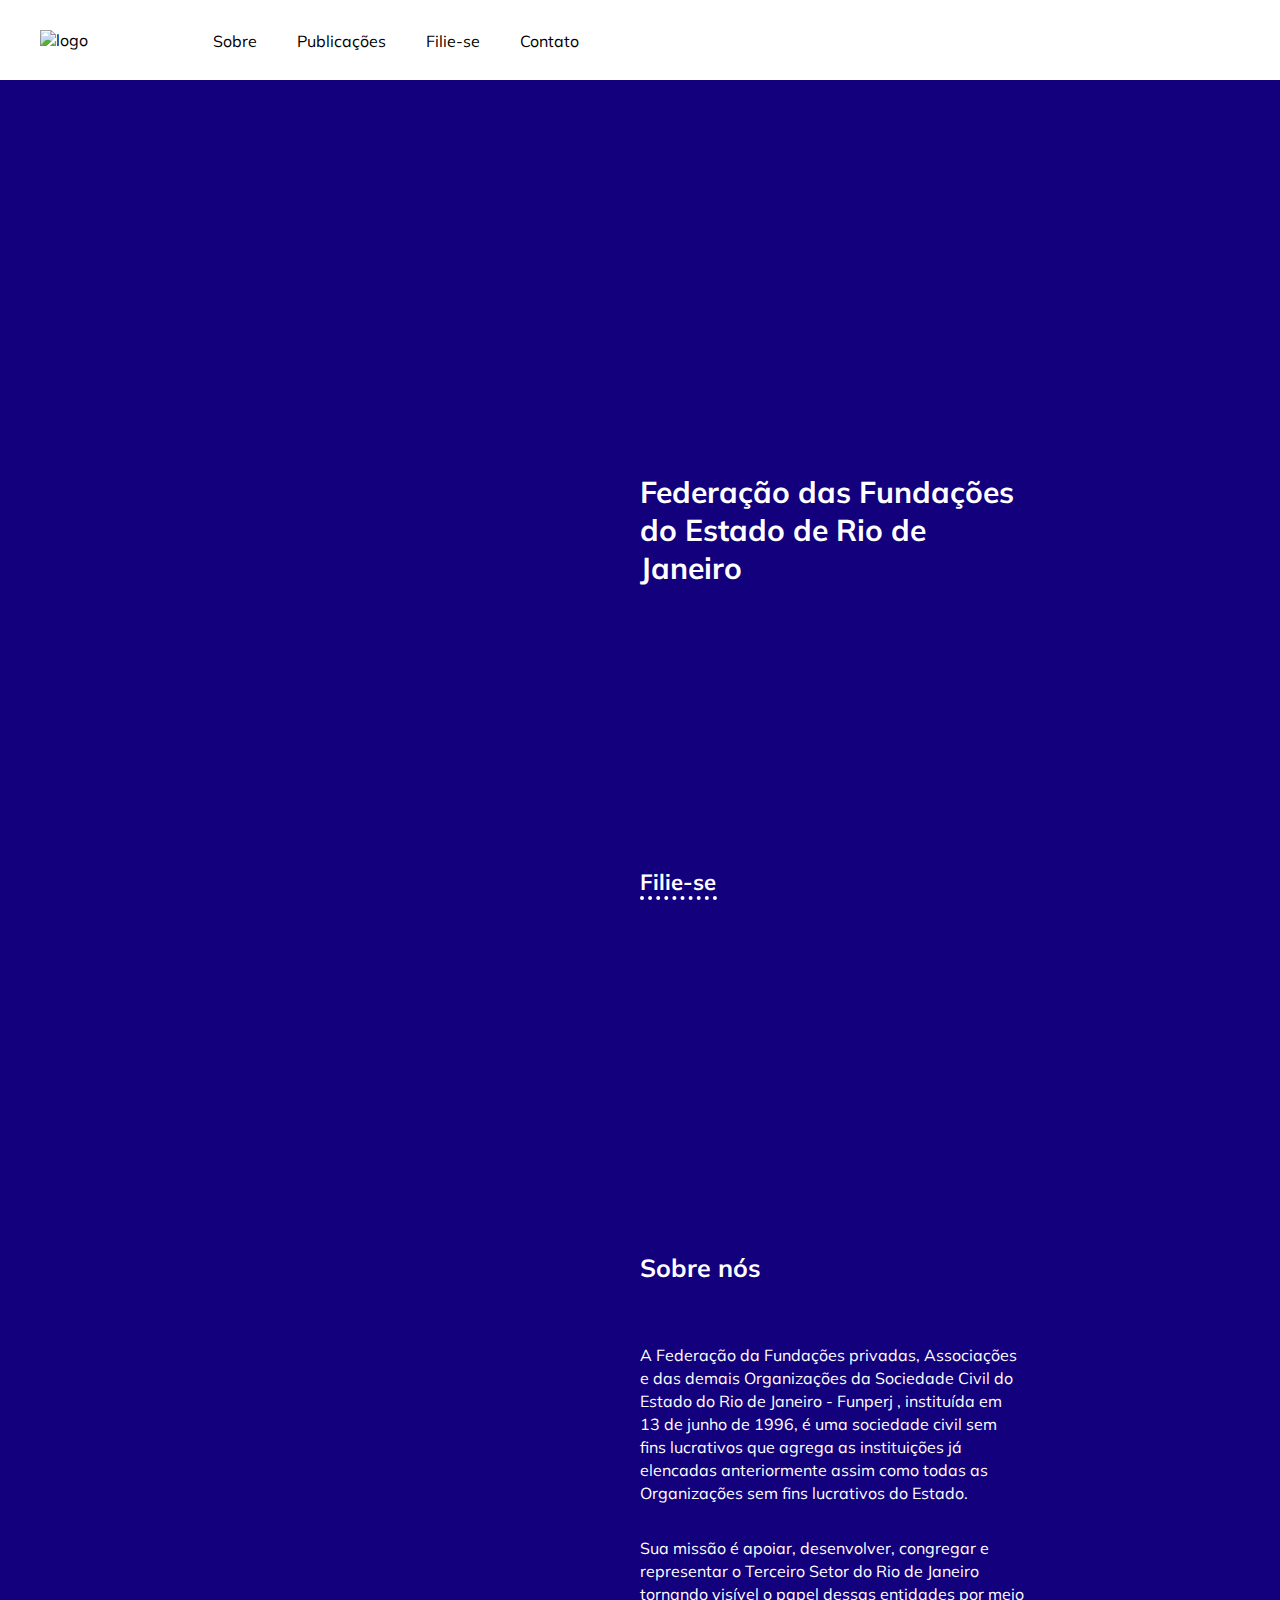
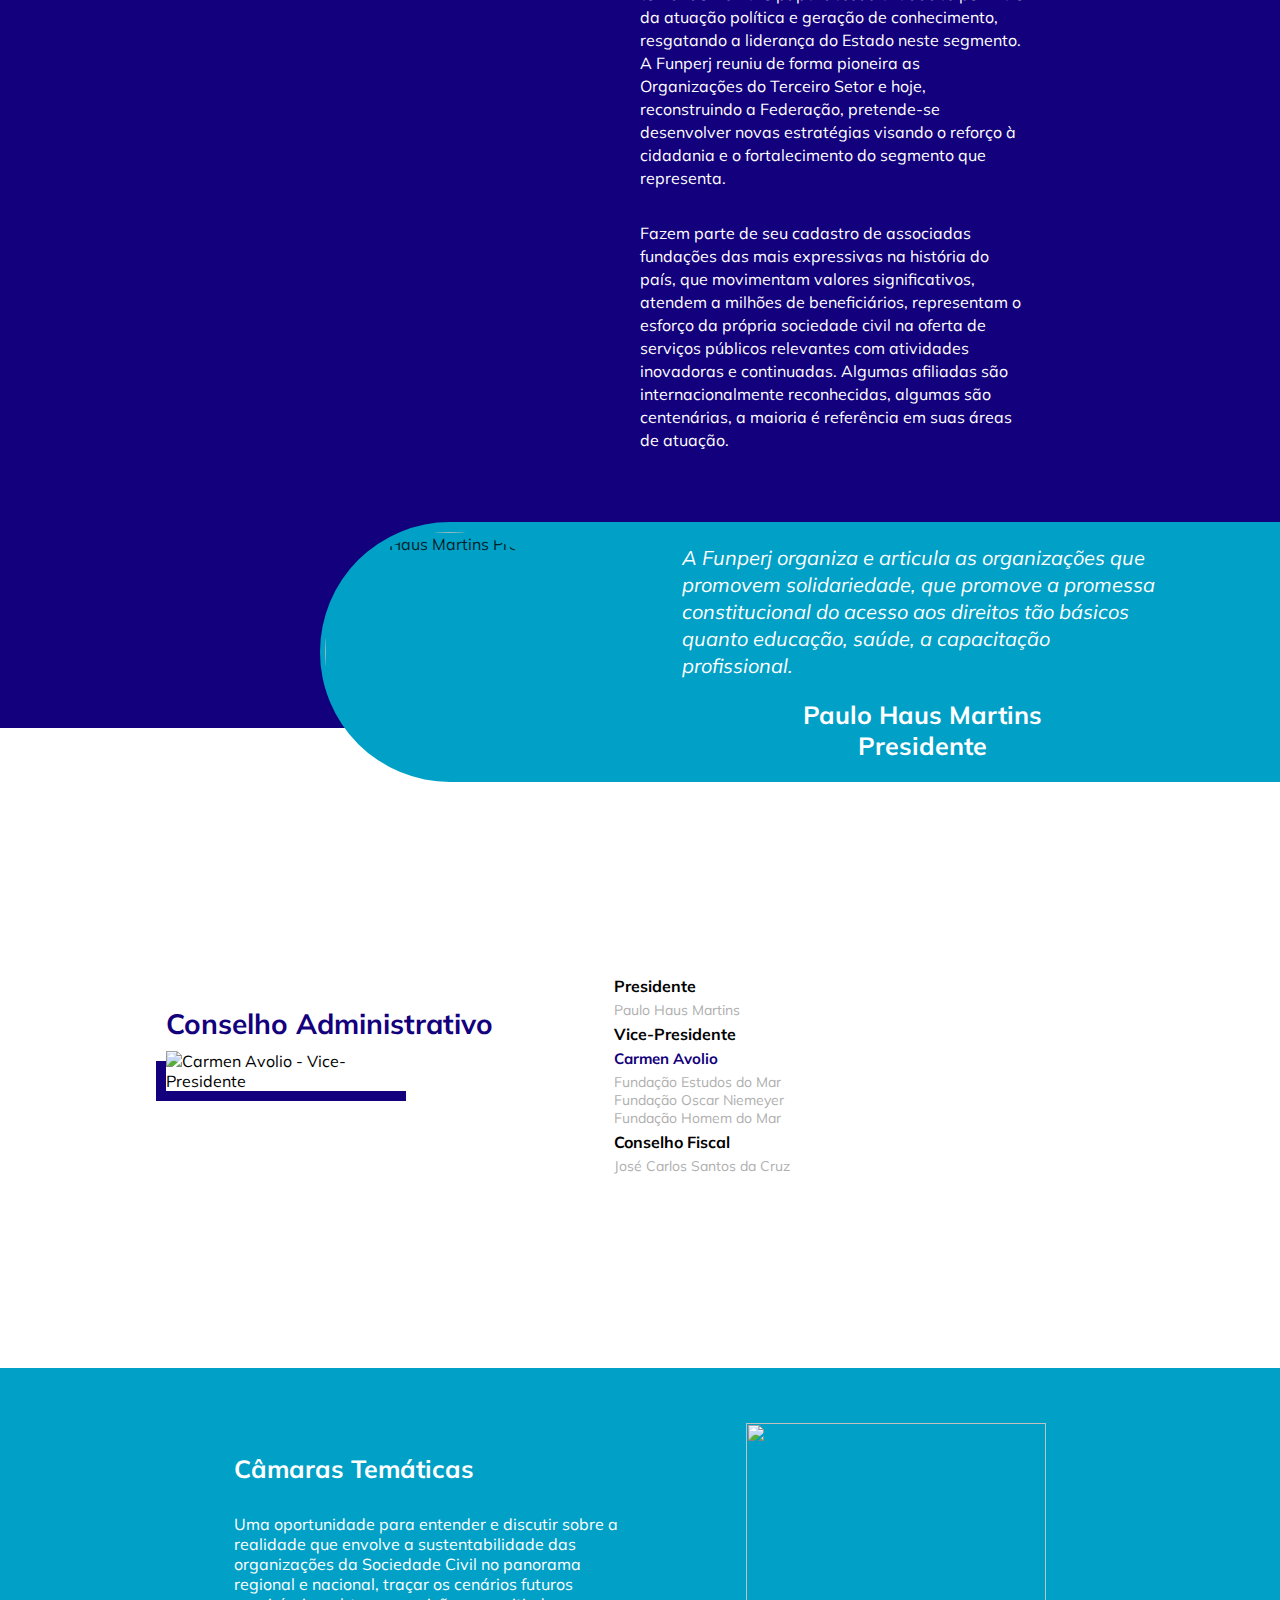
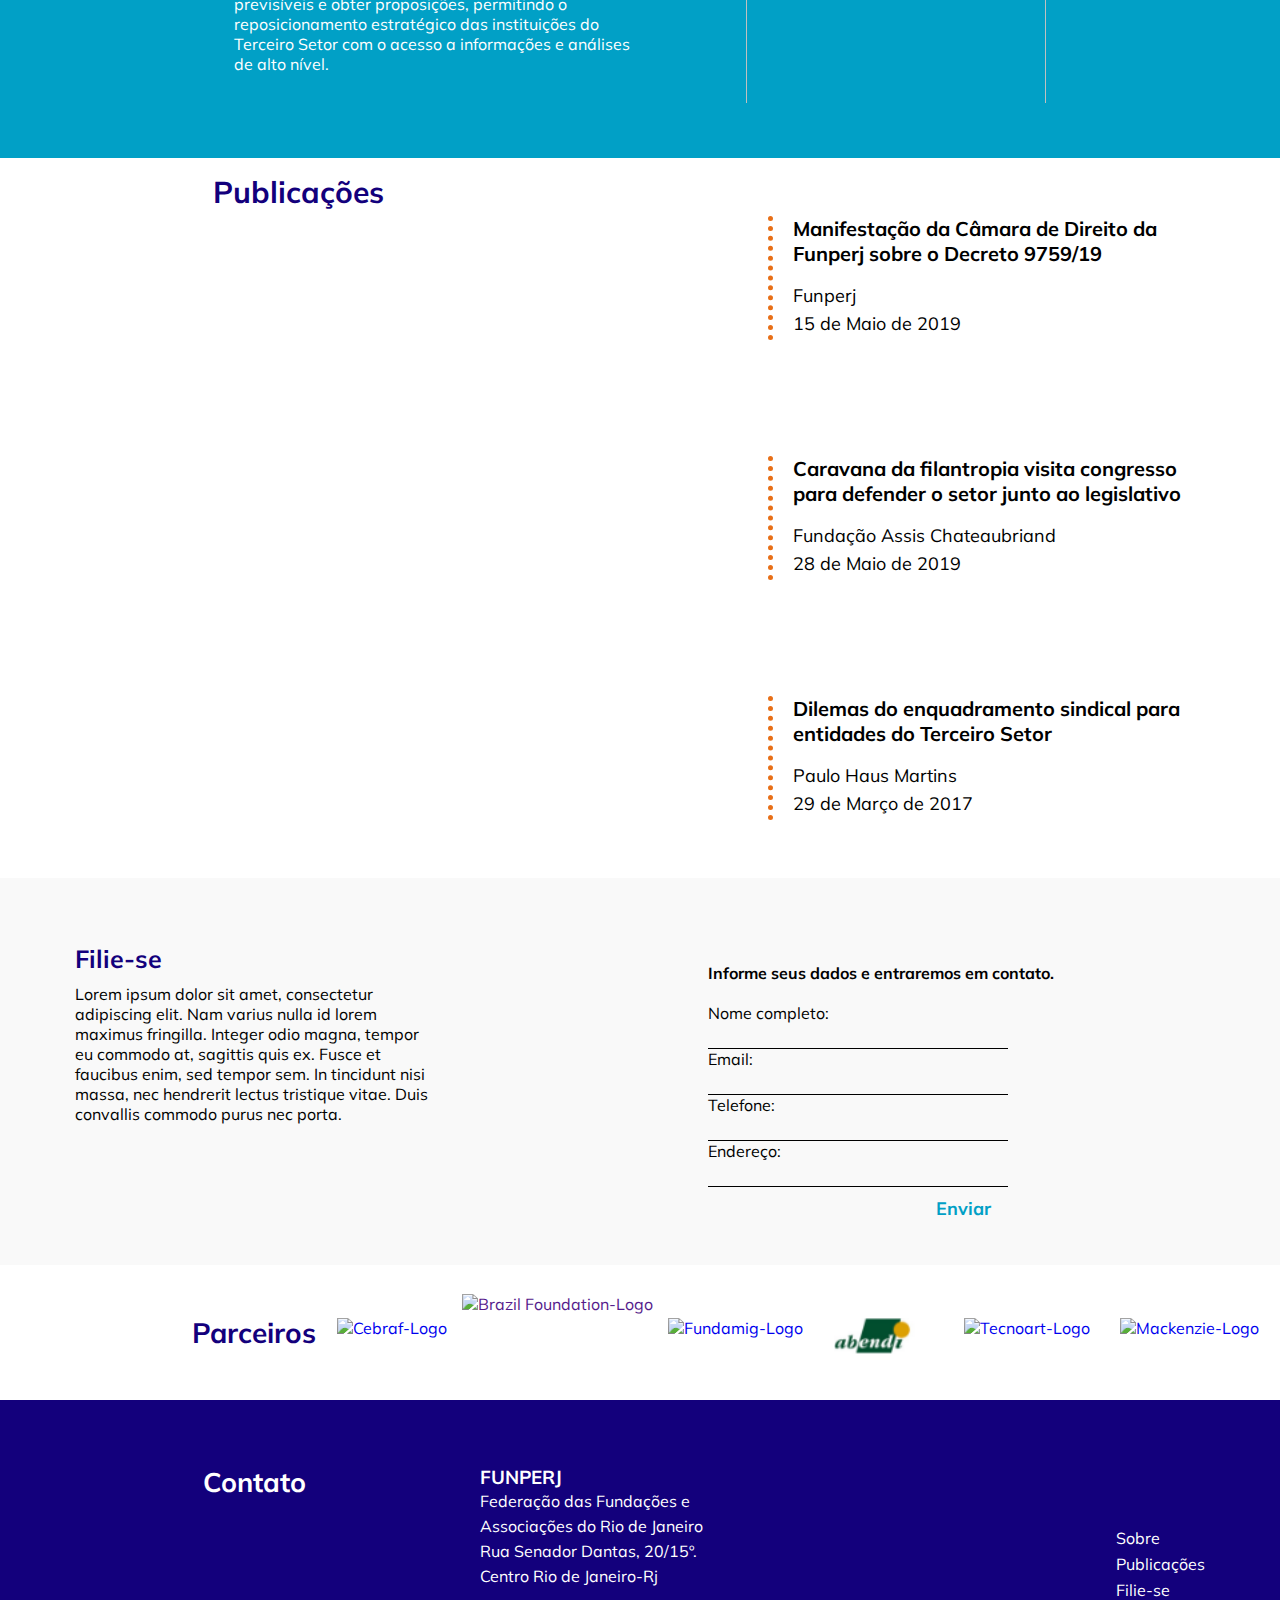
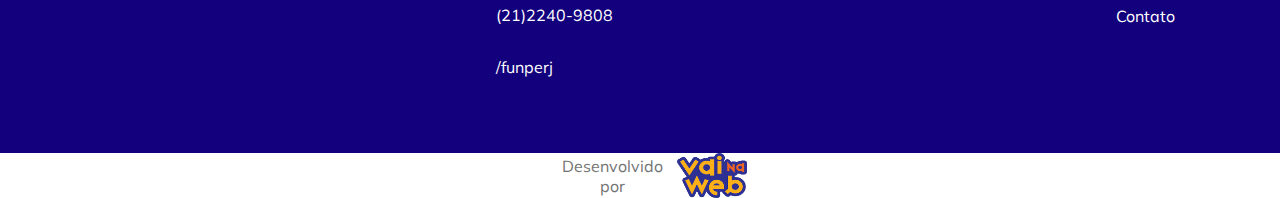
==== commit 8e769abd: "ajustando erros" ====
--- a/index.html
+++ b/index.html
@@ -37,32 +37,34 @@
 	</header>
 <body>
 	<main>
-		<div class="containerSobre__blockImage">
-			<img class="containerSobre__block--image" 
-				src="assets/home.png">
+		<section class="container-pai">
+			<div class="containerSobre__blockImage">
+				<img class="containerSobre__block--image" 
+					src="assets/home.png">
+			</div>
+			<section class="containerSobre">
+				<h1 class="containerSobre--title">Federação das Fundações do Estado de Rio de Janeiro</h1>
+				<h3 class="containerSobre__block--sub">Filie-se</h3>
+		</section>
+		<div class="containerSobre__block" id="sobre">
+			<h2 class="containerSobre__block--subtitle">Sobre nós</h2>
+			<p class="containerSobre__block--paragraph">A Federação da Fundações privadas, Associações e das demais Organizações da Sociedade Civil do Estado do Rio de Janeiro - Funperj , instituída em 13 de junho de 1996, é uma sociedade civil sem fins lucrativos que agrega as instituições já elencadas anteriormente assim como todas as Organizações sem fins lucrativos do Estado.</p>
+			<p class="containerSobre__block--paragraph">Sua missão é apoiar, desenvolver, congregar e representar o Terceiro Setor do Rio de Janeiro tornando visível o papel dessas entidades por meio da atuação política e geração de conhecimento, resgatando a liderança do Estado neste segmento. A Funperj reuniu de forma pioneira as Organizações do Terceiro Setor e hoje, reconstruindo a Federação, pretende-se desenvolver novas estratégias visando o reforço à cidadania e o fortalecimento do segmento que representa.</p>
+			<p class="containerSobre__block--paragraph">Fazem parte de seu cadastro de associadas fundações das mais expressivas na história do país, que movimentam valores significativos, atendem a milhões de beneficiários, representam o esforço da própria sociedade civil na oferta de serviços públicos relevantes com atividades inovadoras e continuadas. Algumas afiliadas são internacionalmente reconhecidas, algumas são centenárias, a maioria é referência em suas áreas de atuação.</p>
 		</div>
-		<section class="containerSobre">
-			<h1 class="containerSobre--title">Federação das Fundações do Estado de Rio de Janeiro</h1>
-			<h3 class="containerSobre__block--sub">Filie-se</h3>
-	</section>
-	<div class="containerSobre__block" id="sobre">
-		<h2 class="containerSobre__block--subtitle">Sobre nós</h2>
-		<p class="containerSobre__block--paragraph">A Federação da Fundações privadas, Associações e das demais Organizações da Sociedade Civil do Estado do Rio de Janeiro - Funperj , instituída em 13 de junho de 1996, é uma sociedade civil sem fins lucrativos que agrega as instituições já elencadas anteriormente assim como todas as Organizações sem fins lucrativos do Estado.</p>
-		<p class="containerSobre__block--paragraph">Sua missão é apoiar, desenvolver, congregar e representar o Terceiro Setor do Rio de Janeiro tornando visível o papel dessas entidades por meio da atuação política e geração de conhecimento, resgatando a liderança do Estado neste segmento. A Funperj reuniu de forma pioneira as Organizações do Terceiro Setor e hoje, reconstruindo a Federação, pretende-se desenvolver novas estratégias visando o reforço à cidadania e o fortalecimento do segmento que representa.</p>
-		<p class="containerSobre__block--paragraph">Fazem parte de seu cadastro de associadas fundações das mais expressivas na história do país, que movimentam valores significativos, atendem a milhões de beneficiários, representam o esforço da própria sociedade civil na oferta de serviços públicos relevantes com atividades inovadoras e continuadas. Algumas afiliadas são internacionalmente reconhecidas, algumas são centenárias, a maioria é referência em suas áreas de atuação.</p>
-	</div>
-	<section class="containerPresidente">
-		<div class="containerPresidente__block">
-			<img class="containerPresidente__blockImage--image" 
-				src="assets/PauloHaus_3.png"
-				title="Paulo Haus Martins Presidente">	
-			<div class="containerPresidente__blockPresi">
-				<p class="containerPresidente__blockPresi--paragraph">A Funperj organiza e articula as organizações que promovem solidariedade, que promove a promessa constitucional do acesso aos direitos tão básicos quanto educação, saúde, a capacitação profissional.</p>
-				<h2 class="containerPresidente__blockPresi--subtitle">Paulo Haus Martins</h2>
-				<h2 class="containerPresidente__blockPresi--subtitle">Presidente</h2>
+		<section class="containerPresidente">
+			<div class="containerPresidente__block">
+				<img class="containerPresidente__blockImage--image" 
+					src="assets/PauloHaus_3.png"
+					title="Paulo Haus Martins Presidente">	
+				<div class="containerPresidente__blockPresi">
+					<p class="containerPresidente__blockPresi--paragraph">A Funperj organiza e articula as organizações que promovem solidariedade, que promove a promessa constitucional do acesso aos direitos tão básicos quanto educação, saúde, a capacitação profissional.</p>
+					<h2 class="containerPresidente__blockPresi--subtitle">Paulo Haus Martins</h2>
+					<h2 class="containerPresidente__blockPresi--subtitle">Presidente</h2>
+				</div>
 			</div>
-		</div>
-	</section>
+		</section>
+	</section>	
 	<section class="containerConselho">
 		<div class="containerConselho__block">
 			<h1 class="containerConselho__block--title">Conselho Administrativo</h1>
--- a/style.css
+++ b/style.css
@@ -119,6 +119,9 @@
 /*==========*/      
 main{
     overflow: hidden;
+
+}
+.container-pai{
     display: flex;
     flex-direction: column;
     background-color: #13007C;
@@ -177,7 +180,8 @@
 }
 @media (max-width: 768px){
     .containerSobre--title{
-        width: 75vw;
+        width: 70vw;
+        align-self: flex-end;
 
     }
 }
@@ -205,7 +209,7 @@
 }
 @media (max-width: 425px){
     .containerSobre__block--sub{
-        width: 18%;
+        width: 23vw;
         left: 5rem;
     }
 }
@@ -215,11 +219,16 @@
     margin-bottom: 5vh; 
 }
 .containerSobre__block--paragraph{
-    width: 85vw;
+    width: 30vw;
     color: #fff;
     font-size: 16px;
     line-height: 23px;
     margin: 1rem 0;
+}
+@media (max-width: 425px){
+    .containerSobre__block--paragraph{
+        width: 85vw;
+    }
 }
 .containerPresidente{
     width: 100%;
@@ -689,9 +698,14 @@
     content: '';
     background-image: url(assets/baseline-phone-24px.svg);
     position: absolute;
-    left: 56px;
+    left: 36vw;
     width: 1.50rem;
     height: 1.5rem;
+}
+@media (max-width: 425px){
+    .blockContatos--paragraphP::after{
+        left: 52px;
+    }
 }
 .blockContatos--paragraphF{
     color: #fff;
@@ -701,9 +715,14 @@
     content: '';
     background-image: url(assets/facebook.svg);
     position: absolute;
-    left: 56px;
+    left: 36vw;
     width: 1.2rem;
     height: 1.2rem;
+}
+@media (max-width: 425px){
+    .blockContatos--paragraphF::after{
+        left: 52px;
+    }
 }
 .block__links{
     display: flex;
